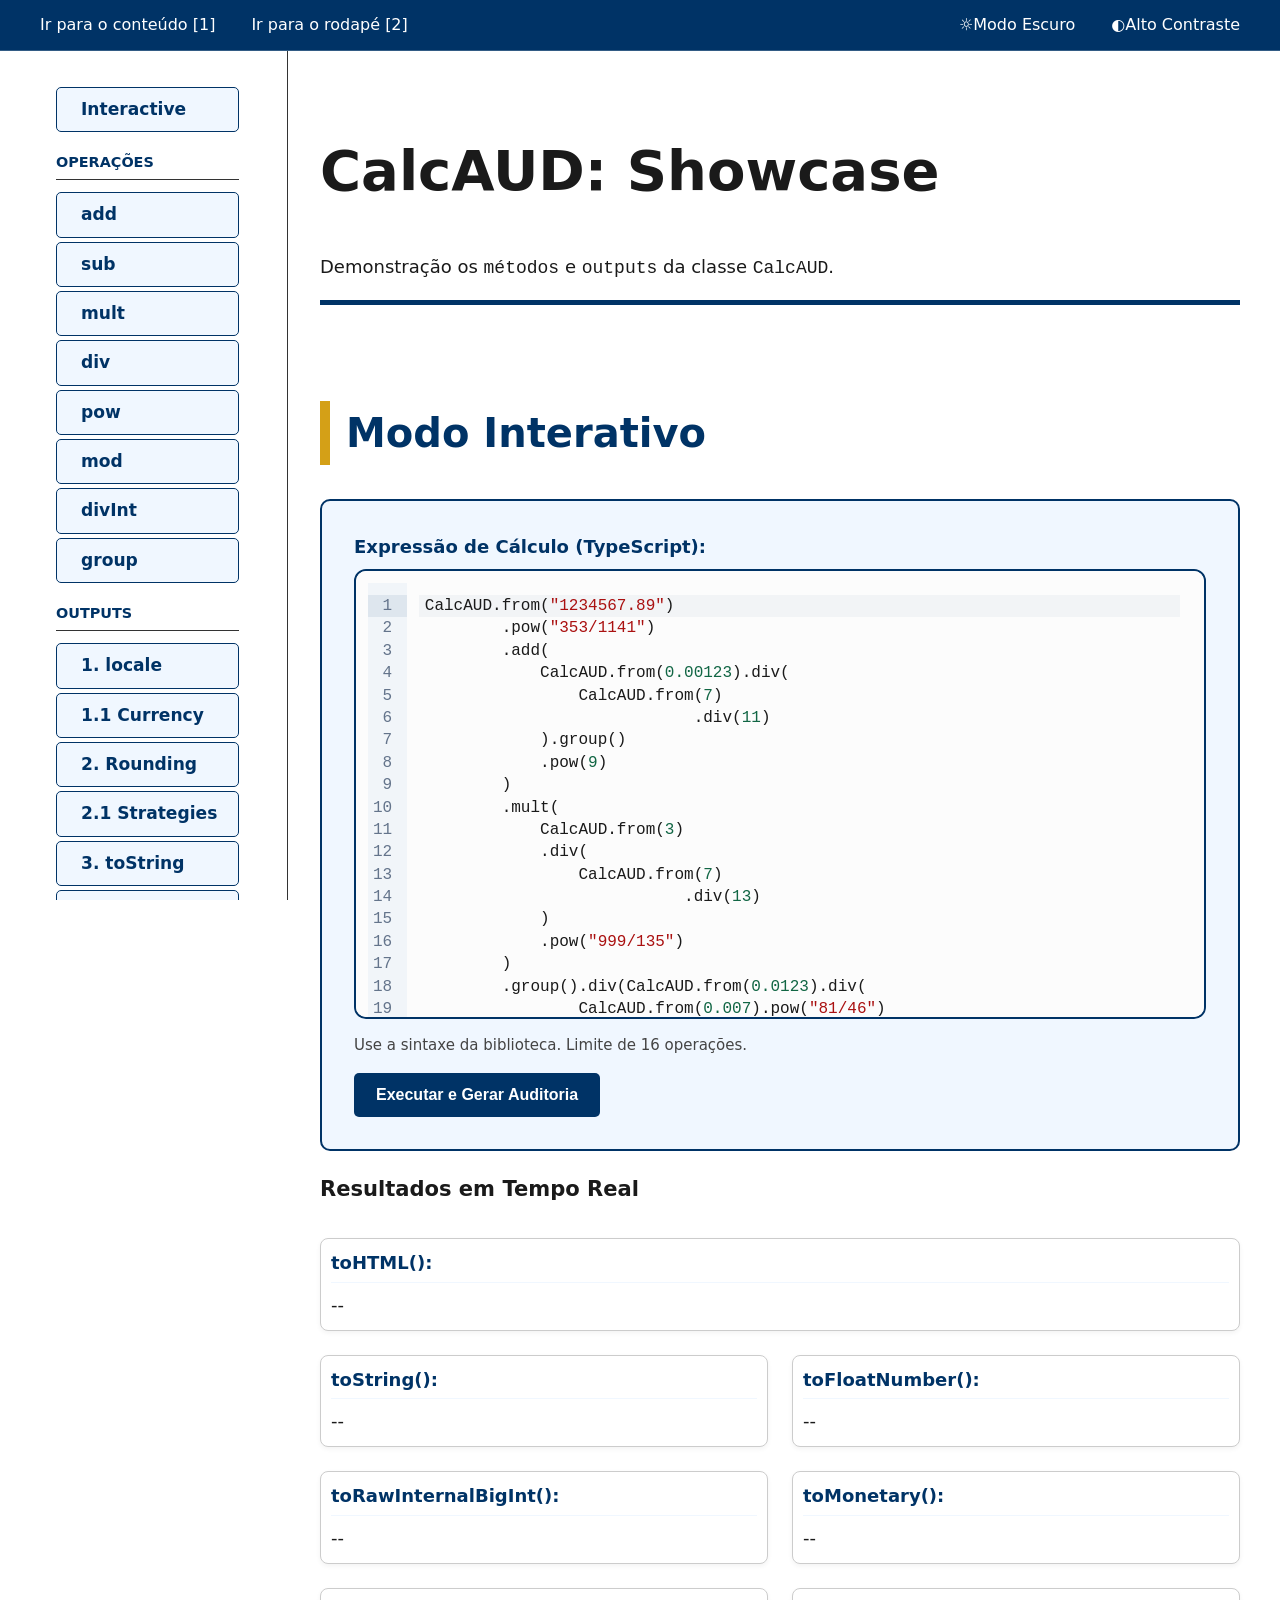
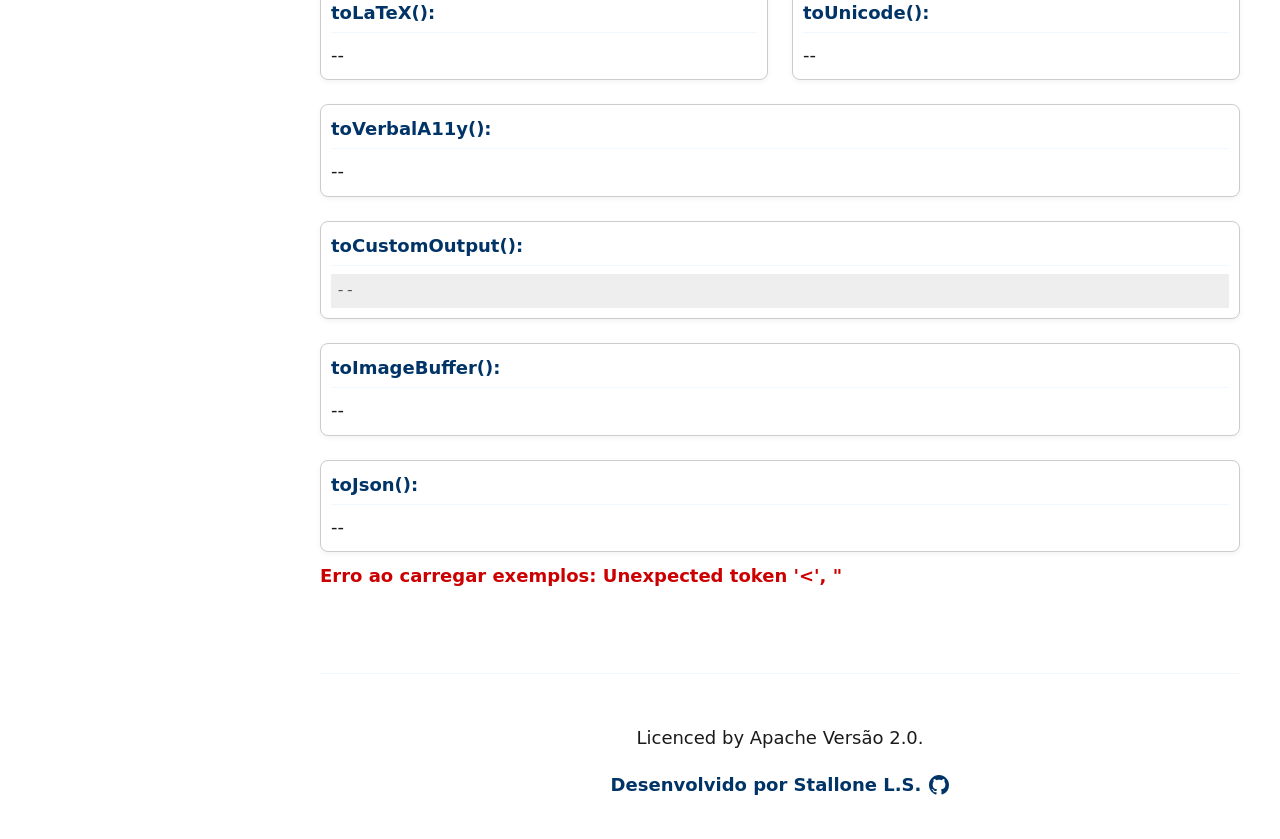
==== demo/index.html @ 7162b847 "DOCS: update demo" ====
<!DOCTYPE html>
<html lang="pt-BR" dir="ltr">

<head>
    <meta charset="UTF-8">
    <meta name="viewport" content="width=device-width, initial-scale=1.0">
    <meta name="apple-mobile-web-app-capable" content="yes">
    <meta name="theme-color" content="#003366">
    <meta name="referrer" content="no-referrer">
    <meta name="color-scheme" content="light dark">
    <meta name="robots" content="noindex, nofollow">
    <meta name="keywords" content="math, finance, audit, latex, bigint, precision, currency, money">
    <meta name="description"
        content="Biblioteca TypeScript de matemática financeira com exportação LaTeX e texto próprio para leitura e acessibilidade.">

    <meta http-equiv="X-UA-Compatible" content="IE=edge">

    <title>CalcAUD - Demonstração Completa de Auditabilidade</title>
    <link rel="icon" id="favicon" href="favicon.ico">
    <meta name="session-token" content="{{SESSION_TOKEN}}">
    <link rel="stylesheet" href="style.css">
    <script>
        // Bloqueia FOUC aplicando o tema antes do body renderizar
        (function () {
            try {
                const theme = localStorage.getItem("theme") || "light";
                document.documentElement.setAttribute("data-theme", theme);
                const contrast = localStorage.getItem("altoContraste");
                if (contrast === "true") {
                    document.documentElement.classList.add("alto-contraste-init");
                }
            } catch (e) { }
        })();
    </script>
</head>

<body>
    <div id="barra-acessibilidade" role="region" aria-label="Barra de Acessibilidade">
        <ul id="atalhos">
            <li><a href="#menu-principal" accesskey="1">Ir para o conteúdo [1]</a></li>
            <li><a href="#footer" accesskey="2">Ir para o rodapé [2]</a></li>
        </ul>
        <ul id="opcoes-acessibilidade">
            <li>
                <a href="#" id="modo-escuro" aria-pressed="false"><span aria-hidden="true">☼</span> Modo Escuro</a>
            </li>
            <li>
                <a href="#" id="alto-contraste" aria-pressed="false"><span aria-hidden="true">◐</span> Alto
                    Contraste</a>
            </li>
        </ul>
    </div>

    <a href="#menu-principal" class="skip-link">Pular para o conteúdo principal</a>

    <div class="page-container">
        <header role="banner">
            <h1>CalcAUD: Showcase</h1>
            <p>Demonstração os <code>métodos</code> e <code>outputs</code> da classe <code>CalcAUD</code>.</p>
        </header>

        <nav id="menu-principal" aria-label="Navegação rápida">
            <ul class="nav-links">
                <li><a href="#sec-interactive">Interactive</a></li>

                <li class="nav-group-title">Operações</li>
                <li><a href="#sec-add">add</a></li>
                <li><a href="#sec-sub">sub</a></li>
                <li><a href="#sec-mult">mult</a></li>
                <li><a href="#sec-div">div</a></li>
                <li><a href="#sec-pow">pow</a></li>
                <li><a href="#sec-mod">mod</a></li>
                <li><a href="#sec-divInt">divInt</a></li>
                <li><a href="#sec-group">group</a></li>

                <li class="nav-group-title">Outputs</li>
                <li><a href="#sec-verbalMonetary">1. locale</a></li>
                <li><a href="#sec-currencyOptions">1.1 Currency</a></li>
                <li><a href="#sec-roundingShowcase">2. Rounding</a></li>
                <li><a href="#sec-strategyShowcase">2.1 Strategies</a></li>
                <li><a href="#sec-toString">3. toString</a></li>
                <li><a href="#sec-toFloatNumber">4. toFloatNumber</a></li>
                <li><a href="#sec-toRawInternalBigInt">5. toRawInternalBigInt</a></li>
                <li><a href="#sec-toMonetary">6. toMonetary</a></li>
                <li><a href="#sec-toLaTeX">7. toLaTeX</a></li>
                <li><a href="#sec-toHTML">8. toHTML</a></li>
                <li><a href="#sec-toUnicode">9. toUnicode</a></li>
                <li><a href="#sec-toVerbalA11y">10. toVerbalA11y</a></li>
                <li><a href="#sec-toCustomOutput">10.1 toCustomOutput</a></li>
                <li><a href="#sec-toImageBuffer">11. toImageBuffer</a></li>
                <li><a href="#sec-toJson">12. toJson</a></li>
            </ul>
        </nav>

        <main id="main-content" role="main">
            <!-- 1. SIMULADOR INTERATIVO -->
            <section id="sec-interactive" aria-labelledby="h-interactive">
                <h2 id="h-interactive">Modo Interativo</h2>
                <div class="interactive-container">
                    <form id="f" class="simulator-form" onsubmit="return false;">
                        <div class="form-group full-width">
                            <label for="editor-iframe">Expressão de Cálculo (TypeScript):</label>

                            <!-- Editor CodeMirror em Sandbox -->
                            <iframe id="editor-iframe" src="editor.html" sandbox="allow-scripts"
                                title="Editor de Código"
                                style="width: 100%; height: 450px; border: 2px solid var(--primary); border-radius: 12px; background: #fcfcfc;"></iframe>

                            <small>Use a sintaxe da biblioteca. Limite de 16 operações.</small>
                        </div>
                        <button type="button" id="btn-executar">Executar e Gerar Auditoria</button>
                    </form>

                    <div id="res-box" class="interactive-results" aria-live="polite">
                        <h3>Resultados em Tempo Real</h3>
                        <div class="output-grid" id="interactive-outputs">
                            <div class="output-item full-width" data-type="toHTML">
                                <strong>toHTML():</strong>
                                <div id="html-output">--</div>
                            </div>
                            <div class="output-item" data-type="toString">
                                <strong>toString():</strong>
                                <span class="val">--</span>
                            </div>
                            <div class="output-item" data-type="toFloatNumber">
                                <strong>toFloatNumber():</strong>
                                <span class="val">--</span>
                            </div>
                            <div class="output-item" data-type="toRawInternalBigInt">
                                <strong>toRawInternalBigInt():</strong>
                                <span class="val">--</span>
                            </div>
                            <div class="output-item" data-type="toMonetary">
                                <strong>toMonetary():</strong>
                                <span class="val">--</span>
                            </div>
                            <div class="output-item" data-type="toLaTeX">
                                <strong>toLaTeX():</strong>
                                <span class="val">--</span>
                            </div>
                            <div class="output-item" data-type="toUnicode">
                                <strong>toUnicode():</strong>
                                <span class="val">--</span>
                            </div>
                            <div class="output-item full-width" data-type="toVerbalA11y">
                                <strong>toVerbalA11y():</strong>
                                <span class="val">--</span>
                            </div>
                            <div class="output-item full-width" data-type="toCustomOutput">
                                <strong>toCustomOutput():</strong>
                                <span class="val" style="font-family: monospace; font-size: 0.85em; background: #eee; padding: 5px; display: block; color: #555;">--</span>
                            </div>
                            <div class="output-item full-width" data-type="toImageBuffer">
                                <strong>toImageBuffer():</strong>
                                <div class="img-preview">--</div>
                            </div>
                            <div class="output-item full-width" data-type="toJson">
                                <strong>toJson():</strong>
                                <div class="val">--</div>
                            </div>
                        </div>
                    </div>
                </div>
            </section>

            <!-- EXEMPLOS ESTÁTICOS POR CATEGORIA -->
            <div id="categories-container">
                <p class="loading">Carregando galeria de exemplos...</p>
            </div>
        </main>

        <footer id="footer" role="contentinfo">
            <p>Licenced by Apache Versão 2.0.</p>
            <span class="credits">
                <a href="https://github.com/st-all-one/currency-nbr-a11y" target="_blank" rel="noopener noreferrer">
                    Desenvolvido por Stallone L.S.
                    <svg height="20" width="20" viewBox="0 0 16 16" fill="currentColor" aria-hidden="true">
                        <path
                            d="M8 0C3.58 0 0 3.58 0 8c0 3.54 2.29 6.53 5.47 7.59.4.07.55-.17.55-.38 0-.19-.01-.82-.01-1.49-2.01.37-2.53-.49-2.69-.94-.09-.23-.48-.94-.82-1.13-.28-.15-.68-.52-.01-.53.63-.01 1.08.58 1.23.82.72 1.21 1.87.87 2.33.66.07-.52.28-.87.51-1.07-1.78-.2-3.64-.89-3.64-3.95 0-.87.31-1.59.82-2.15-.08-.2-.36-1.02.08-2.12 0 0 .67-.21 2.2.82.64-.18 1.32-.27 2-.27.68 0 1.36.09 2 .27 1.53-1.04 2.2-.82 2.2-.82.44 1.1.16 1.92.08 2.12.51.56.82 1.27.82 2.15 0 3.07-1.87 3.75-3.65 3.95.29.25.54.73.54 1.48 0 1.07-.01 1.93-.01 2.2 0 .21.15.46.55.38A8.013 8.013 0 0016 8c0-4.42-3.58-8-8-8z">
                        </path>
                    </svg>
                </a>
            </span>
        </footer>
    </div>

    <!-- High Contrast & Common Scripts -->
    <script src="script.js" type="module"></script>
</body>

</html>
---- demo/style.css ----
* {
    box-sizing: border-box;
}

/* Local Fonts */
@font-face {
    font-family: "JetBrains Mono";
    src: url("/fonts/JetBrainsMono-Regular.ttf") format("truetype");
    font-weight: 400;
    font-style: normal;
}

@font-face {
    font-family: "JetBrains Mono";
    src: url("/fonts/JetBrainsMono-Bold.ttf") format("truetype");
    font-weight: 700;
    font-style: normal;
}

@font-face {
    font-family: "Fira Code";
    src: url("/fonts/FiraCode-Regular.ttf") format("truetype");
    font-weight: 400;
    font-style: normal;
}

:root {
    --bg: #ffffff;
    --text: #1a1a1a;
    --primary: #003366;
    --accent: #d4a017;
    --primary-light: #f0f7ff;
    --border: #333333;
    --code-bg: #1e1e1e;

    /* Scrollbar Variables */
    --scrollbar-thumb-bg: var(--primary);
    --scrollbar-track-bg: var(--bg);
    --scrollbar-thumb-border: var(--bg);
}

/* Custom Scrollbar Styling */
/* Webkit (Chrome, Safari, Edge) */
::-webkit-scrollbar {
    width: 1.25rem;
    /* 20px - Thicker for accessibility */
    height: 1.25rem;
    /* 20px */
}

::-webkit-scrollbar-track {
    background: var(--scrollbar-track-bg);
    border: 0.0625rem solid var(--primary-light);
    /* Subtle border for distinction */
    border-radius: 0.5rem;
    /* 8px */
}

::-webkit-scrollbar-thumb {
    background: var(--scrollbar-thumb-bg);
    border-radius: 0.5rem;
    /* 8px */
    border: 0.1875rem solid var(--scrollbar-thumb-border);
    /* 3px border to make thumb appear thinner and more distinct */
}

::-webkit-scrollbar-thumb:hover {
    background: var(--accent);
    /* Accent on hover for feedback */
}

::-webkit-scrollbar-button {
    display: block;
    /* Ensure buttons are visible */
    height: 1.25rem;
    /* Match scrollbar width */
    width: 1.25rem;
    /* Match scrollbar width */
    background-color: var(--primary);
    /* Solid color for buttons */
    border-radius: 0.25rem;
    /* Slightly rounded corners */
    /* Add an SVG or unicode character for the arrow if desired, using background-image */
    background-repeat: no-repeat;
    background-position: center;
    background-size: 60%;
    /* Adjust size of arrow icon */
}

/* Up arrow for top button */
::-webkit-scrollbar-button:vertical:decrement {
    background-image: url("data:image/svg+xml,%3Csvg xmlns='http://www.w3.org/2000/svg' viewBox='0 0 24 24'%3E%3Cpath fill='%23ffffff' d='M7 14l5-5 5 5z'/%3E%3C/svg%3E");
}

/* Down arrow for bottom button */
::-webkit-scrollbar-button:vertical:increment {
    background-image: url("data:image/svg+xml,%3Csvg xmlns='http://www.w3.org/2000/svg' viewBox='0 0 24 24'%3E%3Cpath fill='%23ffffff' d='M7 10l5 5 5-5z'/%3E%3C/svg%3E");
}

/* Firefox */
html {
    scrollbar-color: var(--scrollbar-thumb-bg) var(--scrollbar-track-bg);
    /* thumb track */
    scrollbar-width: auto;
    /* Thicker scrollbar for Firefox */
}

/* Foco Global Visível (WCAG 2.4.7 AAA) */
*:focus-visible {
    outline: 0.1875rem solid var(--accent);
    /* 3px para 0.1875rem */
    outline-offset: 0.1875rem;
    /* 3px para 0.1875rem */
    box-shadow: 0 0 0 0.3125rem var(--bg);
    /* 5px para 0.3125rem */
}

/* Barra de Acessibilidade (eMAG) */
#barra-acessibilidade {
    position: fixed;
    top: 0;
    left: 50%;
    transform: translateX(-50%);
    z-index: 10000;
    background: var(--primary);
    color: #fff;
    padding: 0.25rem 0.5rem;
    display: flex;
    justify-content: space-between;
    align-items: center;
    font-size: 0.75rem;
    width: 100%;
    max-width: 1400px;
    border-bottom: 0.0625rem solid rgba(255, 255, 255, 0.2);
}

#barra-acessibilidade ul {
    list-style: none;
    padding: 0;
    margin: 0;
    display: grid;
    grid-template-columns: repeat(2, 1fr);
    gap: 0.25rem;
}

#barra-acessibilidade a {
    color: #fff;
    text-decoration: none;
    padding: 0.25rem 0.5rem;
    border-radius: 0.25rem;
    transition: background 0.2s;
    display: flex;
    align-items: center;
    justify-content: center;
}

#barra-acessibilidade a:hover,
#barra-acessibilidade a:focus {
    background: rgba(255, 255, 255, 0.15);
    text-decoration: underline;
    outline: 2px solid var(--accent);
}

#barra-acessibilidade #opcoes-acessibilidade {
    display: flex;
    justify-content: center;
}

.page-container {
    max-width: 1400px;
    margin: 0 auto;
}

body {
    font-family: "Inter", system-ui, -apple-system, "Segoe UI", Roboto, sans-serif;
    line-height: 1.6;
    color: var(--text);
    background-color: var(--bg);
    padding: 4.5rem 0 2rem 0;
    /* Ajustado para 4.5rem */
    font-size: clamp(1rem, 0.95em + 0.5vw, 1.125rem);
}

@media (min-width: 700px) {
    #barra-acessibilidade {
        padding: 0.5rem clamp(1rem, 5vw, 2rem);
        font-size: 0.85rem;
    }

    #barra-acessibilidade ul {
        display: flex;
        flex-direction: row;
        gap: 1.25rem;
    }

    body {
        padding: 3rem 0 2rem 0;
    }

    /* Grid de 2 Colunas para Tablet */
    .grid,
    .output-grid {
        grid-template-columns: repeat(2, minmax(0, 1fr));
    }

    .output-item.full-width {
        grid-column: span 2;
    }
}

/* NOTEBOOK/DESKTOP Layout (>= 1100px) */
@media (min-width: 1100px) {

    /* Grid de 3 Colunas para Notebook+ */
    .grid,
    .output-grid {
        grid-template-columns: repeat(3, minmax(0, 1fr));
    }

    .output-item.full-width {
        grid-column: span 3;
    }
}

.skip-link {
    position: absolute;
    top: -100px;
    background: var(--accent);
    color: var(--primary);
    padding: 1rem;
    z-index: 9999;
    font-weight: bold;
}

.skip-link:focus {
    top: 0;
}

header {
    border-bottom: 0.3125rem solid var(--primary);
    /* 5px para 0.3125rem */
    margin: clamp(1rem, 5vw, 2rem);
    /* De 2rem para clamp() */
}

header h1 {
    font-size: clamp(2rem, 5vw, 3.5rem);
    /* Ex: de 32px a 56px */
}

/* Headers de Seção */
h2 {
    border-left: 0.625rem solid var(--accent);
    /* 10px para 0.625rem */
    padding-left: 1rem;
    margin-top: 4rem;
    color: var(--primary);
    font-size: clamp(1.5rem, 4vw, 2.5rem);
    /* Ex: de 24px a 40px */
}

.nav-links {
    list-style: none;
    padding: 0 clamp(1rem, 5vw, 2rem);
    /* Ajustar padding lateral */
    display: flex;
    flex-wrap: wrap;
    gap: 0.625rem;
    /* 10px para 0.625rem */
    margin-bottom: 3rem;
}

/* Botões de Navegação - Touch Targets 44px+ */
.nav-links a {
    text-decoration: none;
    background: var(--primary-light);
    color: var(--primary);
    padding: 0.75rem 1.25rem;
    /* 12px 20px para rem */
    border-radius: 0.3125rem;
    /* 5px para rem */
    font-weight: bold;
    border: 0.0625rem solid var(--primary);
    /* 1px para 0.0625rem */
    display: inline-block;
    min-height: 44px;
}

.nav-links a:hover,
.nav-links a:focus {
    background: var(--primary);
    color: white;
}

/* Simulator Form */
.simulator-form {
    display: flex;
    gap: clamp(0.5rem, 2vw, 1rem);
    /* clamp para o gap */
    flex-wrap: wrap;
    background: var(--primary-light);
    /* Ajustado para cinza azulado suave */
    padding: clamp(1rem, 5vw, 2rem);
    /* clamp para o padding */
    border-radius: 0.625rem;
    /* 10px para rem */
    border: 0.125rem solid var(--primary);
    /* 2px para rem */
}

.form-group {
    flex: 1;
    min-width: 200px;
}

.form-group.full-width {
    flex: 0 0 100%;
}

label {
    display: block;
    margin-bottom: 0.5rem;
    font-weight: bold;
    color: var(--primary);
}

textarea {
    width: 100%;
    padding: 1rem;
    font-family: monospace;
    font-size: 1.1rem;
    border: 0.125rem solid var(--border);
    /* 2px para rem */
    border-radius: 0.3125rem;
    /* 5px para rem */
    resize: vertical;
    background: #fff;
    color: var(--text);
}

small {
    display: block;
    margin-top: 0.3125rem;
    /* 5px para rem */
    color: #444;
}

.error {
    color: #cc0000;
    font-weight: bold;
    margin-top: 0.625rem;
    /* 10px para rem */
}

button {
    background: var(--primary);
    color: white;
    border: 0.125rem solid transparent;
    /* Adicionar borda para consistência */
    padding: 0.625rem 1.25rem;
    /* 1rem 2rem para rem */
    font-weight: bold;
    cursor: pointer;
    border-radius: 0.3125rem;
    /* 5px para rem */
    font-size: 1rem;
    min-height: 44px;
    transition: transform 0.1s;
}

button:hover,
button:focus {
    background: #ffffff;
    color: var(--primary);
    border: 0.125rem solid var(--primary);
    /* 2px para rem */
    filter: brightness(1);
    transform: translateY(-1px);
}

button:active {
    transform: translateY(0);
}

/* Ajustes de Quebra de Conteúdo (Mobile Fix) */
.val,
.val-math,
.card-result-text,
.img-preview {
    word-wrap: break-word;
    overflow-wrap: break-word;
    word-break: break-word;
    max-width: 100%;
}

.json-view,
.binary-view,
.binary-view-small {
    white-space: pre-wrap;
    word-break: break-all;
    /* Quebra hashes longos e JSON */
    max-width: 100%;
}

.image-result {
    max-width: 100%;
    height: auto;
    object-fit: contain;
}

/* Interactive Results Grid */
.interactive-container {
    margin: 0 clamp(1rem, 5vw, 2rem);
}

#h-interactive {
    margin-left: 2rem;
}

.output-grid {
    display: grid;
    /* grid-template-columns já tratado em mobile-first */
    gap: 0.9375rem;
    /* 1.5rem é bom, mas se for px, converter */
    margin-top: 2rem;
}

.output-item {
    background: white;
    border: 0.0625rem solid #ccc;
    /* 1px para rem */
    padding: 0.625rem;
    /* 1rem para rem */
    border-radius: 0.5rem;
    /* 8px para rem */
    box-shadow: 0 0.125rem 0.3125rem rgba(0, 0, 0, 0.05);
    /* 2px 5px para rem */
    overflow-x: auto;
    /* Permite rolagem interna se o conteúdo for largo */
}

.result-label {
    font-weight: 600;
    letter-spacing: 0.025rem;
}

.output-item strong {
    display: block;
    color: var(--primary);
    margin-bottom: 0.5rem;
    /* 8px para rem */
    border-bottom: 0.0625rem solid var(--primary-light);
    /* 1px para rem */
    padding-bottom: 0.25rem;
    /* 4px para rem */
}

/* Cards */
#categories-container {
    padding: 0 clamp(1rem, 5vw, 2rem);
}

.card-result-text {
    color: var(--text);
}

/* Estilos base (mobile-first) */
.grid,
.output-grid {
    display: grid;
    /* Essencial para o grid funcionar */
    grid-template-columns: 1fr;
    /* Padrão para mobile */
    gap: 1.5rem;
    /* Manter gap como rem */
}

.output-item.full-width {
    grid-column: span 1;
    /* Padrão para mobile */
}

#barra-acessibilidade {
    flex-direction: column;
    /* Padrão para mobile */
    padding: 1rem;
    gap: 0.625rem;
    /* 10px para 0.625rem */
    text-align: center;
}

#barra-acessibilidade ul {
    flex-direction: column;
    /* Padrão para mobile */
    gap: 0.3125rem;
    /* 5px para 0.3125rem */
}

/* Media query para telas maiores (Tablet - 2 colunas) */
@media (min-width: 700px) {
    #barra-acessibilidade {
        padding: 0.5rem clamp(1rem, 5vw, 2rem);
        font-size: 0.85rem;
    }

    #barra-acessibilidade ul {
        display: flex;
        flex-direction: row;
        gap: 1.25rem;
    }

    body {
        padding: 3rem 0 2rem 0;
    }

    /* Grid de 2 Colunas */
    .grid,
    .output-grid {
        grid-template-columns: repeat(2, minmax(0, 1fr));
    }

    .output-item.full-width {
        grid-column: 1 / -1;
        /* Ocupa todas as colunas disponíveis */
    }
}

/* Media query para telas ainda maiores (Notebook/Desktop - 3 colunas) */
@media (min-width: 1100px) {
    #barra-acessibilidade {
        flex-direction: row;
        justify-content: space-between;
        font-size: 1rem;
    }

    #barra-acessibilidade ul {
        flex-wrap: nowrap;
        /* Prevent wrapping in desktop mode */
    }

    #barra-acessibilidade #atalhos {
        justify-content: flex-start;
    }

    #barra-acessibilidade #opcoes-acessibilidade {
        margin-left: auto;
        /* Empurra o alto contraste para a direita */
    }

    body {
        padding: 0;
        /* Reset body padding for grid layout */
    }

    .page-container {
        display: grid;
        grid-template-columns: 280px 1fr;
        grid-template-rows: auto 1fr auto;
        grid-template-areas:
            "sidebar header"
            "sidebar main"
            "sidebar footer";
    }

    header {
        grid-area: header;
        padding-top: 3rem;
        /* Adjusted for accessibility bar height */
    }

    main {
        grid-area: main;
    }

    footer {
        grid-area: footer;
    }

    footer .credits {
        margin-top: 1rem;
        display: block;
    }

    footer .credits a {
        color: var(--primary);
        text-decoration: none;
        display: inline-flex;
        align-items: center;
        gap: 0.5rem;
        justify-content: center;
        font-weight: 600;
    }

    footer .credits a:hover {
        text-decoration: underline;
        color: var(--accent);
    }

    #menu-principal {
        grid-area: sidebar;
        position: sticky;
        top: 45px;
        /* Offset for the accessibility bar (approx. 40-45px) */
        height: calc(100vh - 45px);
        overflow-y: auto;
        border-right: 1px solid var(--border);
        padding: 1.5rem 1rem;
        margin-bottom: 0;
    }

    .nav-links {
        flex-direction: column;
        align-items: stretch;
        gap: 0.25rem;
        flex-wrap: nowrap;
    }

    .nav-links a {
        display: block;
        padding: 0.5rem 1rem;
        min-height: auto;
        /* Reset min-height */
        white-space: nowrap;
        /* Ensure single line */
        overflow: hidden;
        text-overflow: ellipsis;
    }

    .nav-group-title {
        border-bottom: 1px solid var(--border);
        padding-bottom: 0.5rem;
        margin-top: 1.5rem;
        margin-bottom: 0.5rem;
        width: 100%;
    }

    /* Add indentation for hierarchy */
    .nav-links li:not(.nav-group-title) a {
        padding-left: 1.5rem;
        font-size: 0.95em;
    }

    /* Adjust scroll-margin-top for anchor links to prevent content being hidden under fixed bar */
    h2[id^="h-"],
    section[id^="sec-"] {
        scroll-margin-top: 50px;
        /* Slightly more than accessibility bar height */
    }

    /* Original 3-column grid for content becomes a 2-column grid */
    .grid,
    .output-grid {
        grid-template-columns: repeat(2, minmax(0, 1fr));
    }

    .output-item.full-width {
        grid-column: 1 / -1;
    }
}

.card {
    background: white;
    border: 0.125rem solid var(--primary-light);
    /* 2px para rem */
    padding: 0.9375rem;
    /* 1.5rem para rem */
    border-radius: 0.625rem;
    /* 10px para rem */
    box-shadow: 0 0.25rem 0.75rem rgba(0, 0, 0, 0.05);
    /* 4px 12px para rem */
    min-width: 0;
    overflow-x: auto;
    /* Permite rolagem interna se o conteúdo for largo */
}

.card-code {
    background: var(--code-bg);
    color: #eee;
    padding: 0.625rem;
    /* 10px para rem */
    border-radius: 0.3125rem;
    /* 5px para rem */
    font-family: monospace;
    font-size: 0.85rem;
    margin: 0.625rem 0;
    /* 10px para rem */
    word-break: break-all;
}

.result-area {
    background: var(--primary-light);
    padding: 0.625rem;
    /* 1rem para rem */
    border-radius: 0.3125rem;
    /* 5px para rem */
    margin-top: 0.625rem;
    /* 10px para rem */
}

/* Views */
.binary-view,
.binary-view-small,
.json-view {
    font-family: monospace;
    font-size: 0.75rem;
    color: #333;
    background: #f8f9fa;
    padding: 0.625rem;
    /* 10px para rem */
    overflow: auto;
    max-height: 12.5rem;
    /* 200px para rem */
    margin-bottom: 0.625rem;
    /* 10px para rem */
    word-break: break-all;
    white-space: pre-wrap;
    border: 0.0625rem solid #ddd;
    /* 1px para rem */
    border-radius: 0.3125rem;
    /* 5px para rem */
}

.json-view {
    font-size: 0.85rem;
    background: #fff;
    color: var(--primary);
    max-height: 18.75rem;
    /* 300px para rem */
    border-left: 0.25rem solid var(--accent);
    /* 4px para rem */
}

.image-output-wrapper {
    display: flex;
    flex-direction: column;
    width: 100%;
    min-width: 0;
}

.image-result {
    max-width: 100%;
    height: auto;
    min-height: 3.75rem;
    /* 60px para rem */
    border: 0.0625rem solid #ddd;
    /* 1px para rem */
    display: block;
    margin: 0.9375rem auto;
    /* 15px para rem */
    background: #fff;
    box-shadow: 0 0.25rem 0.9375rem rgba(0, 0, 0, 0.1);
    /* 4px 15px para rem */
    border-radius: 0.5rem;
    /* 8px para rem */
}

.card-math-render {
    background: white;
    padding: 0.625rem;
    /* 10px para rem */
    border-radius: 0.3125rem;
    /* 5px para rem */
    border: 0.0625rem solid #eee;
    /* 1px para rem */
}

footer {
    margin: clamp(2rem, 5vw, 4rem) clamp(1rem, 5vw, 2rem) clamp(1rem, 5vw, 2rem) clamp(1rem, 5vw, 2rem);
    /* clamp para margens */
    padding-top: clamp(1rem, 3vw, 2rem);
    /* clamp para padding-top */
    border-top: 1px solid var(--primary-light);
    text-align: center;
}

/* Modo Escuro (Dark Mode) */
html[data-theme="dark"] {
    color-scheme: dark;
    --bg: #121212;
    --text: #ffffff;
    --primary: #8ab4f8;
    --accent: #fdd835;
    --primary-light: #1e2a38;
    --border: #555555;
    --code-bg: #1c1c1c;

    /* Force text color for sandboxed editor iframe content */
    --editor-text: #ffffff;

    /* Scrollbar Variables for Dark Mode */
    --scrollbar-thumb-bg: var(--primary);
    --scrollbar-track-bg: var(--bg);
    --scrollbar-thumb-border: var(--bg);
}

html[data-theme="dark"] #barra-acessibilidade {
    background: #1a202c;
    color: #ffffff;
    border-bottom: 0.0625rem solid var(--primary);
}

html[data-theme="dark"] #barra-acessibilidade a,
html[data-theme="dark"] #barra-acessibilidade a:hover,
html[data-theme="dark"] #barra-acessibilidade a:focus {
    color: #ffffff;
}

html[data-theme="dark"] body {
    background-color: var(--bg);
    color: var(--text);
}

html[data-theme="dark"] .card,
html[data-theme="dark"] .output-item {
    background: #1a202c;
    border-color: #4a5568;
    box-shadow: 0 0.25rem 0.75rem rgba(0, 0, 0, 0.2);
}

html[data-theme="dark"] .nav-links a {
    background: var(--primary-light);
    color: var(--text);
    border-color: var(--primary);
}

html[data-theme="dark"] .nav-links a:hover,
html[data-theme="dark"] .nav-links a:focus {
    background: var(--primary);
    color: #000;
}

html[data-theme="dark"] textarea {
    background: #2d3748;
    color: var(--text);
    border-color: #4a5568;
}

html[data-theme="dark"] small {
    color: #a0aec0;
}

html[data-theme="dark"] button {
    background: var(--primary);
    color: #000;
}

html[data-theme="dark"] button:hover,
html[data-theme="dark"] button:focus {
    background: #ffffff;
    color: #000;
    border-color: var(--primary);
}

html[data-theme="dark"] ::-webkit-scrollbar-button {
    background-color: var(--primary-light);
    /* Darker primary for buttons in dark mode */
}

html[data-theme="dark"] ::-webkit-scrollbar-button:vertical:decrement {
    background-image: url("data:image/svg+xml,%3Csvg xmlns='http://www.w3.org/2000/svg' viewBox='0 0 24 24'%3E%3Cpath fill='%23e0e0e0' d='M7 14l5-5 5 5z'/%3E%3C/svg%3E");
    /* Lighter arrows */
}

html[data-theme="dark"] ::-webkit-scrollbar-button:vertical:increment {
    background-image: url("data:image/svg+xml,%3Csvg xmlns='http://www.w3.org/2000/svg' viewBox='0 0 24 24'%3E%3Cpath fill='%23e0e0e0' d='M7 10l5 5 5-5z'/%3E%3C/svg%3E");
    /* Lighter arrows */
}

html[data-theme="dark"] .simulator-form {
    background: #1a202c;
    border-color: var(--primary);
}

html[data-theme="dark"] .json-view {
    background: #1c1c1c;
    color: var(--text);
}

html[data-theme="dark"] .card-math-render {
    background: #2d3748;
    border-color: #4a5568;
}

html[data-theme="dark"] #barra-acessibilidade a,
html[data-theme="dark"] #barra-acessibilidade a:hover,
html[data-theme="dark"] #barra-acessibilidade a:focus {
    color: #ffffff;
}

/* Modo Alto Contraste (eMAG) */
body.alto-contraste {
    --bg: #000000;
    --text: #ffffff;
    --primary: #ffff00;
    /* Amarelo */
    --accent: #ffffff;
    --primary-light: #1a1a1a;
    --border: #ffffff;
    --code-bg: #000000;

    /* Scrollbar Variables for High Contrast Mode */
    --scrollbar-thumb-bg: var(--primary) !important;
    /* Yellow */
    --scrollbar-track-bg: var(--bg) !important;
    /* Black */
    --scrollbar-thumb-border: var(--bg) !important;
    /* Black */

    /* Firefox Scrollbar for High Contrast */
    scrollbar-color: var(--primary) var(--bg) !important;
    /* yellow black */
}

body.alto-contraste ::-webkit-scrollbar-button {
    background-color: var(--bg) !important;
    /* Black buttons */
}

body.alto-contraste ::-webkit-scrollbar-button:vertical:decrement {
    background-image: url("data:image/svg+xml,%3Csvg xmlns='http://www.w3.org/2000/svg' viewBox='0 0 24 24'%3E%3Cpath fill='%23ffff00' d='M7 14l5-5 5 5z'/%3E%3C/svg%3E") !important;
    /* Yellow arrows */
}

body.alto-contraste ::-webkit-scrollbar-button:vertical:increment {
    background-image: url("data:image/svg+xml,%3Csvg xmlns='http://www.w3.org/2000/svg' viewBox='0 0 24 24'%3E%3Cpath fill='%23ffff00' d='M7 10l5 5 5-5z'/%3E%3C/svg%3E") !important;
    /* Yellow arrows */
}

body.alto-contraste #barra-acessibilidade {
    background: #000 !important;
    color: #ffff00 !important;
    border: 1px solid #ffff00 !important;
}

body.alto-contraste #barra-acessibilidade a {
    color: #ffff00 !important;
}

body.alto-contraste #barra-acessibilidade a:hover,
body.alto-contraste #barra-acessibilidade a:focus {
    background: #ffff00 !important;
    color: #000 !important;
    text-decoration: none;
    outline: none;
}

body.alto-contraste a {
    color: #ffff00;
    text-decoration: underline;
}

body.alto-contraste .card,
body.alto-contraste .output-item,
body.alto-contraste button {
    background: #ffff00 !important;
    color: #000000 !important;
    border: 2px solid #ffffff !important;
}

body.alto-contraste button:hover,
body.alto-contraste button:focus {
    background: #000000 !important;
    color: #ffff00 !important;
    border: 2px solid #ffff00 !important;
}

body.alto-contraste .nav-links a {
    background: #000;
    color: #ffff00;
    border: 1px solid #fff;
}

body.alto-contraste .nav-links a:hover,
body.alto-contraste .nav-links a:focus {
    background: #ffff00;
    color: #000;
}

body.alto-contraste #res-box h3 {
    background: #ffff00 !important;
    color: #000000 !important;
    padding: 5px;
    display: inline-block;
}

.group-main-header {
    margin-top: 5rem;
    padding-bottom: 0.625rem;
    /* 10px para 0.625rem */
    border-bottom: 0.1875rem solid var(--border);
    /* 3px para 0.1875rem */
    display: flex;
    align-items: center;
    gap: 0.9375rem;
    /* 15px para 0.9375rem */
    font-size: clamp(1.8rem, 4vw, 2.8rem);
    /* Ajustar com clamp() */
    color: var(--text);
    text-transform: none;
    letter-spacing: normal;
    box-shadow: none;
    background: none;
}

.group-main-header::before {
    content: "";
    display: block;
    width: 1.25rem;
    /* 20px para 1.25rem */
    height: 2.5rem;
    /* 40px para 2.5rem */
    background: var(--primary);
}

.nav-group-title {
    width: 100%;
    font-weight: bold;
    color: var(--primary);
    margin-top: 0.9375rem;
    /* 15px para 0.9375rem */
    font-size: 0.9rem;
    text-transform: uppercase;
    border-bottom: 0.0625rem solid var(--border);
    /* 1px para 0.0625rem */
    padding-bottom: 0.3125rem;
    /* 5px para 0.3125rem */
}

/* Correções específicas para visibilidade em Alto Contraste */
body.alto-contraste .card-math-render,
body.alto-contraste .card-math-render *,
body.alto-contraste .card-math-render .katex,
body.alto-contraste .card-math-render .base {
    background: #000000 !important;
    color: #ffff00 !important;
}

body.alto-contraste .json-view,
body.alto-contraste .binary-view,
body.alto-contraste .binary-view-small,
body.alto-contraste .result-area,
body.alto-contraste textarea {
    background: #000 !important;
    color: #fff !important;
    border: 1px solid #ffff00 !important;
}

/* Modo Alto Contraste (eMAG) */
body.alto-contraste {
    --bg: #000000;
    --text: #ffffff;
    --primary: #ffff00;
    --accent: #ffffff;
    --primary-light: #1a1a1a;
    --border: #ffffff;
    --code-bg: #000000;
}

/* ... (outras regras de alto contraste) ... */

/* Ajuste específico para o texto "Contexto:" em modo de alto contraste */
body.alto-contraste .card p strong:has(+ em),
body.alto-contraste .card p strong:contains("Contexto:") {
    color: #000000 !important;
}

/* Caso geral para strong em cards que precisam ser escuros */
body.alto-contraste .card strong {
    color: #000000 !important;
}

body.alto-contraste #res-box strong,
body.alto-contraste #res-box .val {
    color: #000000 !important;
}

/* Correções para visibilidade */
body.alto-contraste label,
body.alto-contraste small,
body.alto-contraste strong {
    color: #ffffff !important;
    /* Padrão para strong fora da área especial */
}

/* Área especial de resultados interativos */
body.alto-contraste #res-box strong,
body.alto-contraste #res-box label,
body.alto-contraste #res-box .val {
    color: #000000 !important;
}

body.alto-contraste .group-main-header {
    border-bottom-color: #ffff00;
}

body.alto-contraste .group-main-header::before {
    background: #ffff00;
}
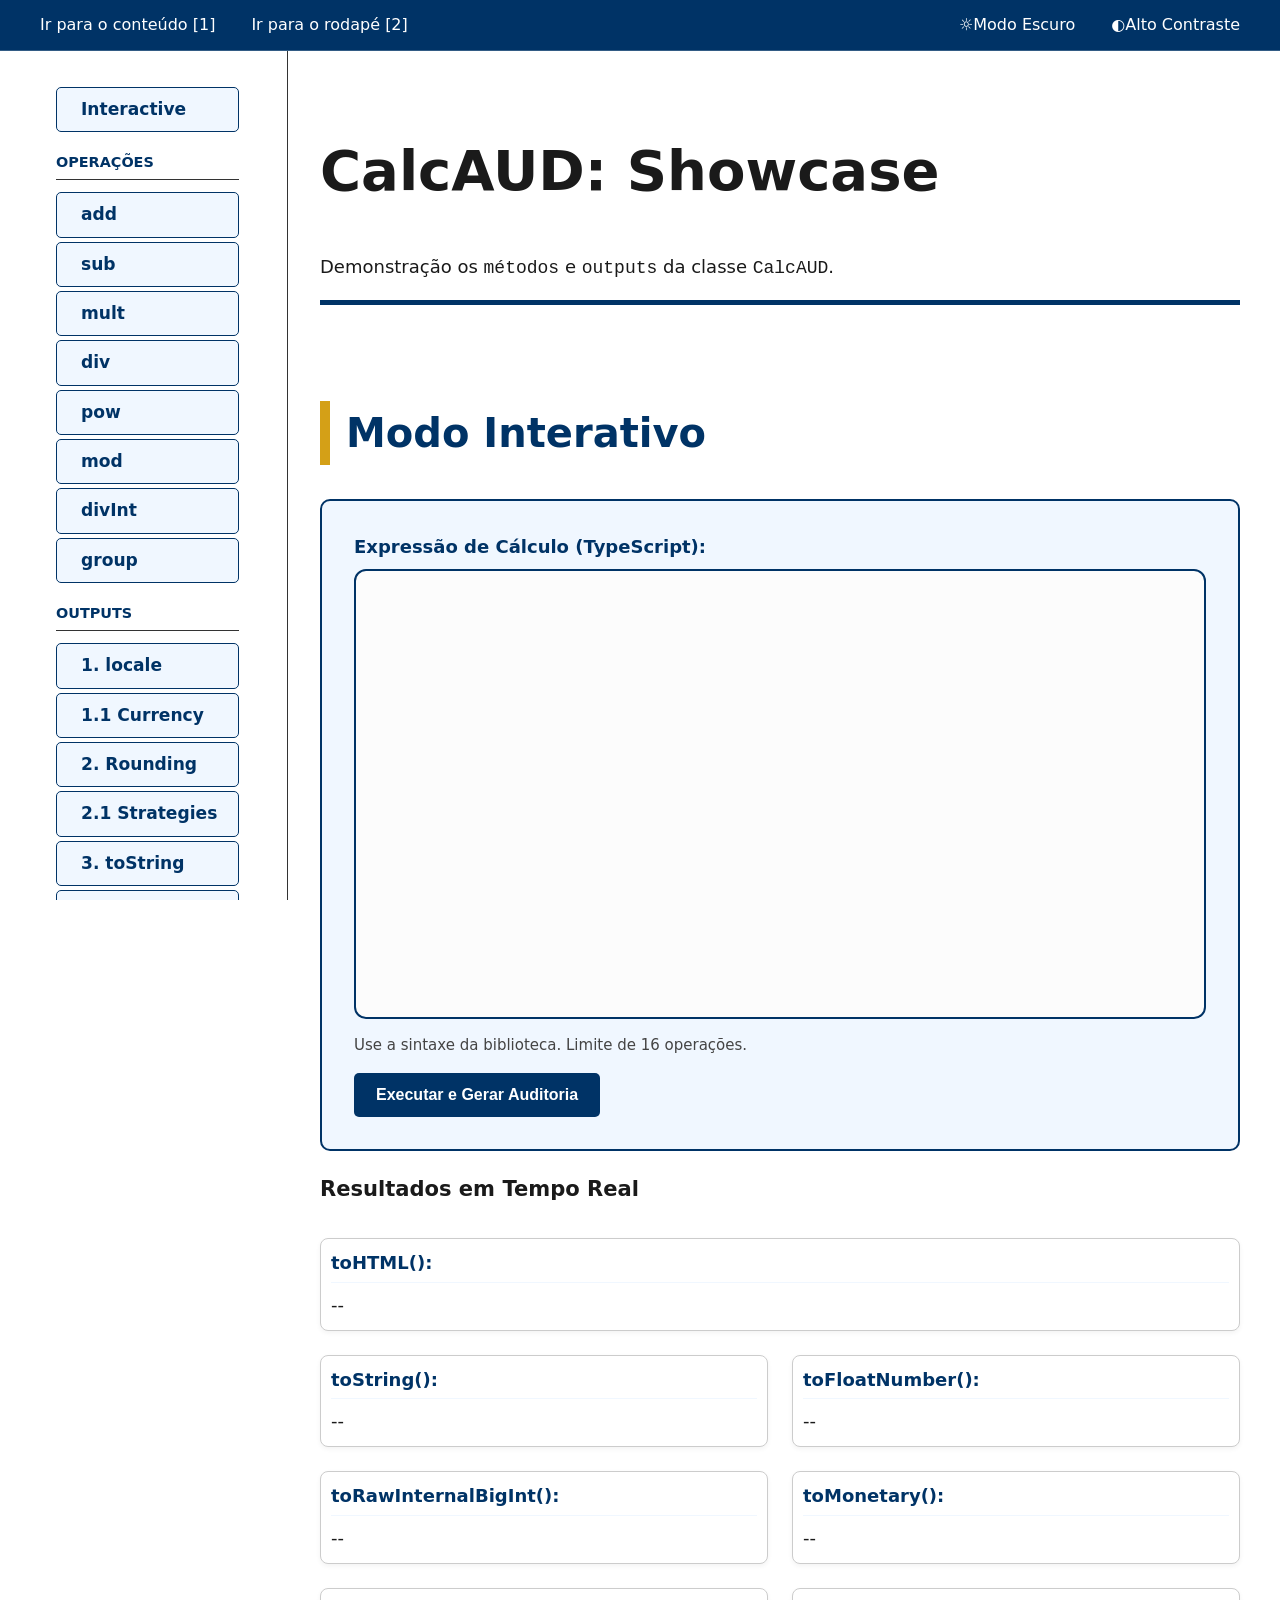
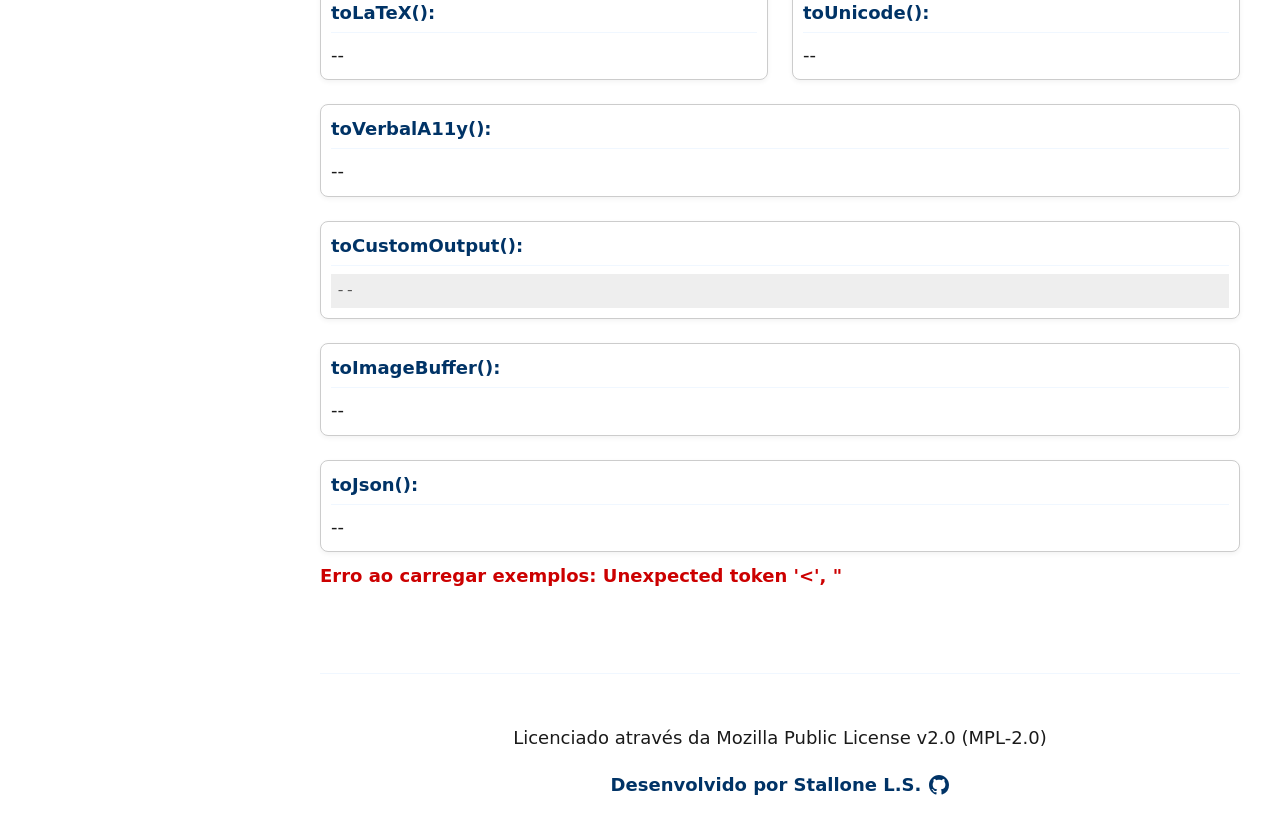
==== commit b0fb44c5: "FIX: Demo error" ====
--- a/demo/index.html
+++ b/demo/index.html
@@ -1,191 +1,218 @@
 <!DOCTYPE html>
 <html lang="pt-BR" dir="ltr">
-
-<head>
-    <meta charset="UTF-8">
-    <meta name="viewport" content="width=device-width, initial-scale=1.0">
-    <meta name="apple-mobile-web-app-capable" content="yes">
-    <meta name="theme-color" content="#003366">
-    <meta name="referrer" content="no-referrer">
-    <meta name="color-scheme" content="light dark">
-    <meta name="robots" content="noindex, nofollow">
-    <meta name="keywords" content="math, finance, audit, latex, bigint, precision, currency, money">
-    <meta name="description"
-        content="Biblioteca TypeScript de matemática financeira com exportação LaTeX e texto próprio para leitura e acessibilidade.">
-
-    <meta http-equiv="X-UA-Compatible" content="IE=edge">
-
-    <title>CalcAUD - Demonstração Completa de Auditabilidade</title>
-    <link rel="icon" id="favicon" href="favicon.ico">
-    <meta name="session-token" content="{{SESSION_TOKEN}}">
-    <link rel="stylesheet" href="style.css">
-    <script>
-        // Bloqueia FOUC aplicando o tema antes do body renderizar
-        (function () {
-            try {
-                const theme = localStorage.getItem("theme") || "light";
-                document.documentElement.setAttribute("data-theme", theme);
-                const contrast = localStorage.getItem("altoContraste");
-                if (contrast === "true") {
-                    document.documentElement.classList.add("alto-contraste-init");
-                }
-            } catch (e) { }
-        })();
-    </script>
-</head>
-
-<body>
-    <div id="barra-acessibilidade" role="region" aria-label="Barra de Acessibilidade">
-        <ul id="atalhos">
-            <li><a href="#menu-principal" accesskey="1">Ir para o conteúdo [1]</a></li>
-            <li><a href="#footer" accesskey="2">Ir para o rodapé [2]</a></li>
-        </ul>
-        <ul id="opcoes-acessibilidade">
-            <li>
-                <a href="#" id="modo-escuro" aria-pressed="false"><span aria-hidden="true">☼</span> Modo Escuro</a>
-            </li>
-            <li>
-                <a href="#" id="alto-contraste" aria-pressed="false"><span aria-hidden="true">◐</span> Alto
-                    Contraste</a>
-            </li>
-        </ul>
-    </div>
-
-    <a href="#menu-principal" class="skip-link">Pular para o conteúdo principal</a>
-
-    <div class="page-container">
-        <header role="banner">
-            <h1>CalcAUD: Showcase</h1>
-            <p>Demonstração os <code>métodos</code> e <code>outputs</code> da classe <code>CalcAUD</code>.</p>
-        </header>
-
-        <nav id="menu-principal" aria-label="Navegação rápida">
-            <ul class="nav-links">
-                <li><a href="#sec-interactive">Interactive</a></li>
-
-                <li class="nav-group-title">Operações</li>
-                <li><a href="#sec-add">add</a></li>
-                <li><a href="#sec-sub">sub</a></li>
-                <li><a href="#sec-mult">mult</a></li>
-                <li><a href="#sec-div">div</a></li>
-                <li><a href="#sec-pow">pow</a></li>
-                <li><a href="#sec-mod">mod</a></li>
-                <li><a href="#sec-divInt">divInt</a></li>
-                <li><a href="#sec-group">group</a></li>
-
-                <li class="nav-group-title">Outputs</li>
-                <li><a href="#sec-verbalMonetary">1. locale</a></li>
-                <li><a href="#sec-currencyOptions">1.1 Currency</a></li>
-                <li><a href="#sec-roundingShowcase">2. Rounding</a></li>
-                <li><a href="#sec-strategyShowcase">2.1 Strategies</a></li>
-                <li><a href="#sec-toString">3. toString</a></li>
-                <li><a href="#sec-toFloatNumber">4. toFloatNumber</a></li>
-                <li><a href="#sec-toRawInternalBigInt">5. toRawInternalBigInt</a></li>
-                <li><a href="#sec-toMonetary">6. toMonetary</a></li>
-                <li><a href="#sec-toLaTeX">7. toLaTeX</a></li>
-                <li><a href="#sec-toHTML">8. toHTML</a></li>
-                <li><a href="#sec-toUnicode">9. toUnicode</a></li>
-                <li><a href="#sec-toVerbalA11y">10. toVerbalA11y</a></li>
-                <li><a href="#sec-toCustomOutput">10.1 toCustomOutput</a></li>
-                <li><a href="#sec-toImageBuffer">11. toImageBuffer</a></li>
-                <li><a href="#sec-toJson">12. toJson</a></li>
+    <head>
+        <!--
+    Create by Stallone L. S. (@st-all-one) - 2026 - License: MPL-2.0
+        * Copyright (c) 2026, Stallone L. S. (@st-all-one)
+        * This Source Code Form is subject to the terms of the Mozilla Public
+        * License, v. 2.0. If a copy of the MPL was not distributed with this
+        * file, You can obtain one at https://mozilla.org/MPL/2.0/.
+    -->
+        <meta charset="UTF-8">
+        <meta name="viewport" content="width=device-width, initial-scale=1.0">
+        <meta name="apple-mobile-web-app-capable" content="yes">
+        <meta name="theme-color" content="#003366">
+        <meta name="referrer" content="no-referrer">
+        <meta name="color-scheme" content="light dark">
+        <meta name="robots" content="noindex, nofollow">
+        <meta name="keywords" content="math, finance, audit, latex, bigint, precision, currency, money">
+        <meta
+            name="description"
+            content="Biblioteca TypeScript de matemática financeira com exportação LaTeX e texto próprio para leitura e acessibilidade."
+        >
+
+        <meta http-equiv="X-UA-Compatible" content="IE=edge">
+
+        <title>CalcAUD - Demonstração Completa de Auditabilidade</title>
+        <link rel="icon" id="favicon" href="favicon.ico">
+        <meta name="session-token" content="{{SESSION_TOKEN}}">
+        <link rel="stylesheet" href="style.css">
+        <script>
+            // Bloqueia FOUC aplicando o tema antes do body renderizar
+            (function () {
+                try {
+                    const theme = localStorage.getItem("theme") || "light";
+                    document.documentElement.setAttribute("data-theme", theme);
+                    const contrast = localStorage.getItem("altoContraste");
+                    if (contrast === "true") {
+                        document.documentElement.classList.add("alto-contraste-init");
+                    }
+                } catch (e) {}
+            })();
+        </script>
+    </head>
+
+    <body>
+        <div id="barra-acessibilidade" role="region" aria-label="Barra de Acessibilidade">
+            <ul id="atalhos">
+                <li><a href="#menu-principal" accesskey="1">Ir para o conteúdo [1]</a></li>
+                <li><a href="#footer" accesskey="2">Ir para o rodapé [2]</a></li>
             </ul>
-        </nav>
-
-        <main id="main-content" role="main">
-            <!-- 1. SIMULADOR INTERATIVO -->
-            <section id="sec-interactive" aria-labelledby="h-interactive">
-                <h2 id="h-interactive">Modo Interativo</h2>
-                <div class="interactive-container">
-                    <form id="f" class="simulator-form" onsubmit="return false;">
-                        <div class="form-group full-width">
-                            <label for="editor-iframe">Expressão de Cálculo (TypeScript):</label>
-
-                            <!-- Editor CodeMirror em Sandbox -->
-                            <iframe id="editor-iframe" src="editor.html" sandbox="allow-scripts"
-                                title="Editor de Código"
-                                style="width: 100%; height: 450px; border: 2px solid var(--primary); border-radius: 12px; background: #fcfcfc;"></iframe>
-
-                            <small>Use a sintaxe da biblioteca. Limite de 16 operações.</small>
-                        </div>
-                        <button type="button" id="btn-executar">Executar e Gerar Auditoria</button>
-                    </form>
-
-                    <div id="res-box" class="interactive-results" aria-live="polite">
-                        <h3>Resultados em Tempo Real</h3>
-                        <div class="output-grid" id="interactive-outputs">
-                            <div class="output-item full-width" data-type="toHTML">
-                                <strong>toHTML():</strong>
-                                <div id="html-output">--</div>
+            <ul id="opcoes-acessibilidade">
+                <li>
+                    <a href="#" id="modo-escuro" aria-pressed="false"><span aria-hidden="true">☼</span> Modo Escuro</a>
+                </li>
+                <li>
+                    <a href="#" id="alto-contraste" aria-pressed="false"><span aria-hidden="true">◐</span> Alto
+                        Contraste</a>
+                </li>
+            </ul>
+        </div>
+
+        <a href="#menu-principal" class="skip-link">Pular para o conteúdo principal</a>
+
+        <div class="page-container">
+            <header role="banner">
+                <h1>CalcAUD: Showcase</h1>
+                <p>Demonstração os <code>métodos</code> e <code>outputs</code> da classe <code>CalcAUD</code>.</p>
+            </header>
+
+            <nav id="menu-principal" aria-label="Navegação rápida">
+                <ul class="nav-links">
+                    <li><a href="#sec-interactive">Interactive</a></li>
+
+                    <li class="nav-group-title">Operações</li>
+                    <li><a href="#sec-add">add</a></li>
+                    <li><a href="#sec-sub">sub</a></li>
+                    <li><a href="#sec-mult">mult</a></li>
+                    <li><a href="#sec-div">div</a></li>
+                    <li><a href="#sec-pow">pow</a></li>
+                    <li><a href="#sec-mod">mod</a></li>
+                    <li><a href="#sec-divInt">divInt</a></li>
+                    <li><a href="#sec-group">group</a></li>
+
+                    <li class="nav-group-title">Outputs</li>
+                    <li><a href="#sec-verbalMonetary">1. locale</a></li>
+                    <li><a href="#sec-currencyOptions">1.1 Currency</a></li>
+                    <li><a href="#sec-roundingShowcase">2. Rounding</a></li>
+                    <li><a href="#sec-strategyShowcase">2.1 Strategies</a></li>
+                    <li><a href="#sec-toString">3. toString</a></li>
+                    <li><a href="#sec-toFloatNumber">4. toFloatNumber</a></li>
+                    <li><a href="#sec-toRawInternalBigInt">5. toRawInternalBigInt</a></li>
+                    <li><a href="#sec-toMonetary">6. toMonetary</a></li>
+                    <li><a href="#sec-toLaTeX">7. toLaTeX</a></li>
+                    <li><a href="#sec-toHTML">8. toHTML</a></li>
+                    <li><a href="#sec-toUnicode">9. toUnicode</a></li>
+                    <li><a href="#sec-toVerbalA11y">10. toVerbalA11y</a></li>
+                    <li><a href="#sec-toCustomOutput">10.1 toCustomOutput</a></li>
+                    <li><a href="#sec-toImageBuffer">11. toImageBuffer</a></li>
+                    <li><a href="#sec-toJson">12. toJson</a></li>
+                </ul>
+            </nav>
+
+            <main id="main-content" role="main">
+                <!-- 1. SIMULADOR INTERATIVO -->
+                <section id="sec-interactive" aria-labelledby="h-interactive">
+                    <h2 id="h-interactive">Modo Interativo</h2>
+                    <div class="interactive-container">
+                        <form id="f" class="simulator-form" onsubmit="return false;">
+                            <div class="form-group full-width">
+                                <label for="editor-iframe">Expressão de Cálculo (TypeScript):</label>
+
+                                <!-- Editor CodeMirror em Sandbox -->
+                                <iframe
+                                    id="editor-iframe"
+                                    src="editor.html"
+                                    sandbox="allow-scripts"
+                                    title="Editor de Código"
+                                    style="width: 100%; height: 450px; border: 2px solid var(--primary); border-radius: 12px; background: #fcfcfc"
+                                ></iframe>
+
+                                <small>Use a sintaxe da biblioteca. Limite de 16 operações.</small>
                             </div>
-                            <div class="output-item" data-type="toString">
-                                <strong>toString():</strong>
-                                <span class="val">--</span>
-                            </div>
-                            <div class="output-item" data-type="toFloatNumber">
-                                <strong>toFloatNumber():</strong>
-                                <span class="val">--</span>
-                            </div>
-                            <div class="output-item" data-type="toRawInternalBigInt">
-                                <strong>toRawInternalBigInt():</strong>
-                                <span class="val">--</span>
-                            </div>
-                            <div class="output-item" data-type="toMonetary">
-                                <strong>toMonetary():</strong>
-                                <span class="val">--</span>
-                            </div>
-                            <div class="output-item" data-type="toLaTeX">
-                                <strong>toLaTeX():</strong>
-                                <span class="val">--</span>
-                            </div>
-                            <div class="output-item" data-type="toUnicode">
-                                <strong>toUnicode():</strong>
-                                <span class="val">--</span>
-                            </div>
-                            <div class="output-item full-width" data-type="toVerbalA11y">
-                                <strong>toVerbalA11y():</strong>
-                                <span class="val">--</span>
-                            </div>
-                            <div class="output-item full-width" data-type="toCustomOutput">
-                                <strong>toCustomOutput():</strong>
-                                <span class="val" style="font-family: monospace; font-size: 0.85em; background: #eee; padding: 5px; display: block; color: #555;">--</span>
-                            </div>
-                            <div class="output-item full-width" data-type="toImageBuffer">
-                                <strong>toImageBuffer():</strong>
-                                <div class="img-preview">--</div>
-                            </div>
-                            <div class="output-item full-width" data-type="toJson">
-                                <strong>toJson():</strong>
-                                <div class="val">--</div>
+                            <button type="button" id="btn-executar">Executar e Gerar Auditoria</button>
+                        </form>
+
+                        <div id="res-box" class="interactive-results" aria-live="polite">
+                            <h3>Resultados em Tempo Real</h3>
+                            <div class="output-grid" id="interactive-outputs">
+                                <div class="output-item full-width" data-type="toHTML">
+                                    <strong>toHTML():</strong>
+                                    <div id="html-output">--</div>
+                                </div>
+                                <div class="output-item" data-type="toString">
+                                    <strong>toString():</strong>
+                                    <span class="val">--</span>
+                                </div>
+                                <div class="output-item" data-type="toFloatNumber">
+                                    <strong>toFloatNumber():</strong>
+                                    <span class="val">--</span>
+                                </div>
+                                <div class="output-item" data-type="toRawInternalBigInt">
+                                    <strong>toRawInternalBigInt():</strong>
+                                    <span class="val">--</span>
+                                </div>
+                                <div class="output-item" data-type="toMonetary">
+                                    <strong>toMonetary():</strong>
+                                    <span class="val">--</span>
+                                </div>
+                                <div class="output-item" data-type="toLaTeX">
+                                    <strong>toLaTeX():</strong>
+                                    <span class="val">--</span>
+                                </div>
+                                <div class="output-item" data-type="toUnicode">
+                                    <strong>toUnicode():</strong>
+                                    <span class="val">--</span>
+                                </div>
+                                <div class="output-item full-width" data-type="toVerbalA11y">
+                                    <strong>toVerbalA11y():</strong>
+                                    <span class="val">--</span>
+                                </div>
+                                <div class="output-item full-width" data-type="toCustomOutput">
+                                    <strong>toCustomOutput():</strong>
+                                    <span
+                                        class="val"
+                                        style="font-family: monospace; font-size: 0.85em; background: #eee; padding: 5px; display: block; color: #555"
+                                    >--</span>
+                                </div>
+                                <div class="output-item full-width" data-type="toImageBuffer">
+                                    <strong>toImageBuffer():</strong>
+                                    <div class="img-preview">--</div>
+                                </div>
+                                <div class="output-item full-width" data-type="toJson">
+                                    <strong>toJson():</strong>
+                                    <div class="val">--</div>
+                                </div>
                             </div>
                         </div>
                     </div>
+                </section>
+
+                <!-- EXEMPLOS ESTÁTICOS POR CATEGORIA -->
+                <div id="categories-container">
+                    <p class="loading">Carregando galeria de exemplos...</p>
                 </div>
-            </section>
-
-            <!-- EXEMPLOS ESTÁTICOS POR CATEGORIA -->
-            <div id="categories-container">
-                <p class="loading">Carregando galeria de exemplos...</p>
+            </main>
+
+            <footer id="footer" role="contentinfo">
+                <p>Licenciado através da Mozilla Public License v2.0 (MPL-2.0)</p>
+                <span class="credits">
+                    <a href="https://github.com/st-all-one/currency-nbr-a11y" target="_blank" rel="noopener noreferrer">
+                        Desenvolvido por Stallone L.S.
+                        <svg height="20" width="20" viewBox="0 0 16 16" fill="currentColor" aria-hidden="true">
+                            <path
+                                d="M8 0C3.58 0 0 3.58 0 8c0 3.54 2.29 6.53 5.47 7.59.4.07.55-.17.55-.38 0-.19-.01-.82-.01-1.49-2.01.37-2.53-.49-2.69-.94-.09-.23-.48-.94-.82-1.13-.28-.15-.68-.52-.01-.53.63-.01 1.08.58 1.23.82.72 1.21 1.87.87 2.33.66.07-.52.28-.87.51-1.07-1.78-.2-3.64-.89-3.64-3.95 0-.87.31-1.59.82-2.15-.08-.2-.36-1.02.08-2.12 0 0 .67-.21 2.2.82.64-.18 1.32-.27 2-.27.68 0 1.36.09 2 .27 1.53-1.04 2.2-.82 2.2-.82.44 1.1.16 1.92.08 2.12.51.56.82 1.27.82 2.15 0 3.07-1.87 3.75-3.65 3.95.29.25.54.73.54 1.48 0 1.07-.01 1.93-.01 2.2 0 .21.15.46.55.38A8.013 8.013 0 0016 8c0-4.42-3.58-8-8-8z"
+                            >
+                            </path>
+                        </svg>
+                    </a>
+                </span>
+            </footer>
+        </div>
+
+        <!--Vlibras-->
+        <div vw class="enabled">
+            <div vw-access-button class="active"></div>
+            <div vw-plugin-wrapper>
+                <div class="vw-plugin-top-wrapper"></div>
             </div>
-        </main>
-
-        <footer id="footer" role="contentinfo">
-            <p>Licenced by Apache Versão 2.0.</p>
-            <span class="credits">
-                <a href="https://github.com/st-all-one/currency-nbr-a11y" target="_blank" rel="noopener noreferrer">
-                    Desenvolvido por Stallone L.S.
-                    <svg height="20" width="20" viewBox="0 0 16 16" fill="currentColor" aria-hidden="true">
-                        <path
-                            d="M8 0C3.58 0 0 3.58 0 8c0 3.54 2.29 6.53 5.47 7.59.4.07.55-.17.55-.38 0-.19-.01-.82-.01-1.49-2.01.37-2.53-.49-2.69-.94-.09-.23-.48-.94-.82-1.13-.28-.15-.68-.52-.01-.53.63-.01 1.08.58 1.23.82.72 1.21 1.87.87 2.33.66.07-.52.28-.87.51-1.07-1.78-.2-3.64-.89-3.64-3.95 0-.87.31-1.59.82-2.15-.08-.2-.36-1.02.08-2.12 0 0 .67-.21 2.2.82.64-.18 1.32-.27 2-.27.68 0 1.36.09 2 .27 1.53-1.04 2.2-.82 2.2-.82.44 1.1.16 1.92.08 2.12.51.56.82 1.27.82 2.15 0 3.07-1.87 3.75-3.65 3.95.29.25.54.73.54 1.48 0 1.07-.01 1.93-.01 2.2 0 .21.15.46.55.38A8.013 8.013 0 0016 8c0-4.42-3.58-8-8-8z">
-                        </path>
-                    </svg>
-                </a>
-            </span>
-        </footer>
-    </div>
-
-    <!-- High Contrast & Common Scripts -->
-    <script src="script.js" type="module"></script>
-</body>
-
+        </div>
+
+        <!-- High Contrast & Common Scripts -->
+        <script src="script.js" type="module"></script>
+        <script src="https://vlibras.gov.br/app/vlibras-plugin.js"></script>
+        <script>
+            new window.VLibras.Widget("https://vlibras.gov.br/app");
+        </script>
+    </body>
 </html>
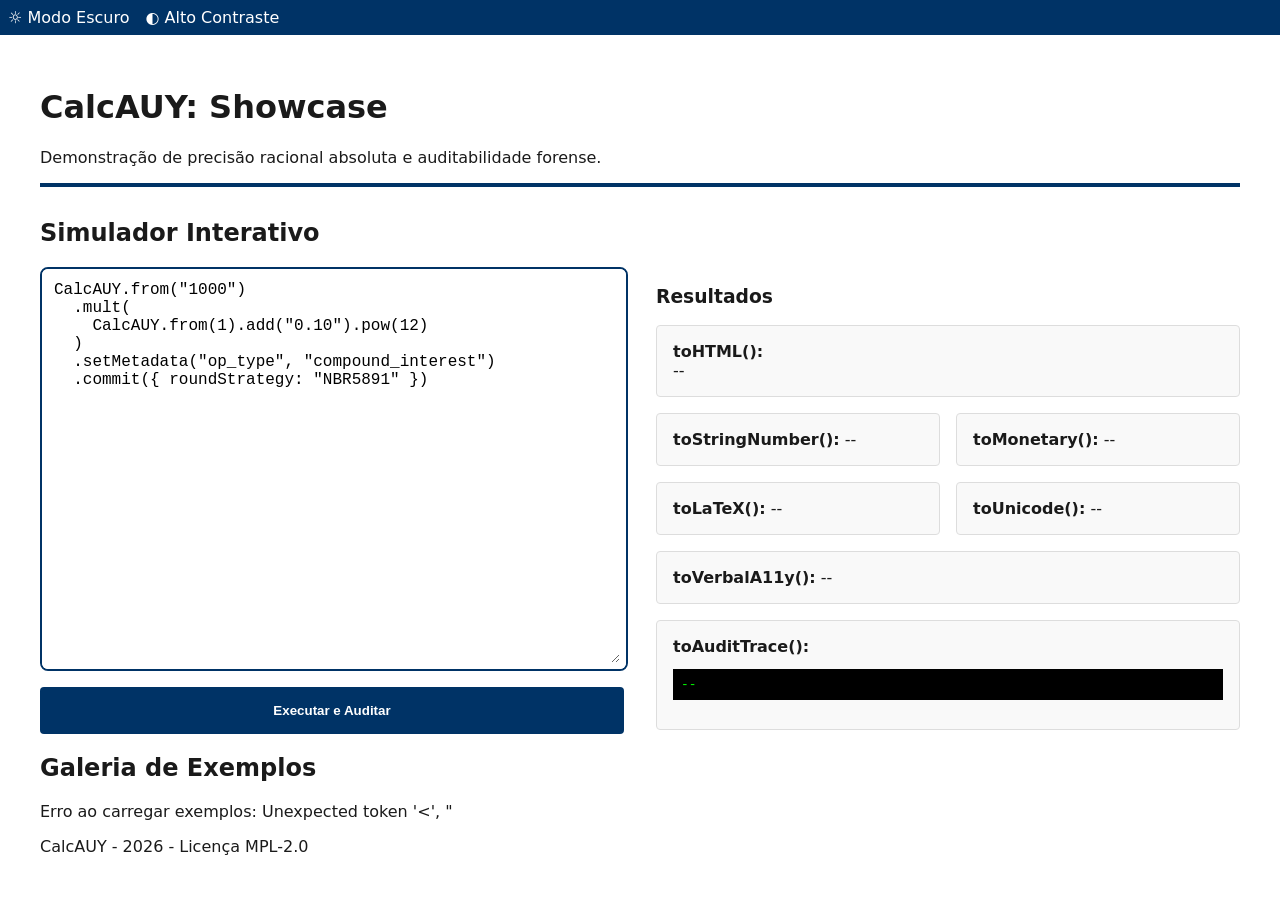
==== commit 37463b24: "Update: v2 demo Signed-off-by: stallone <stallone.developer@gmail.com>" ====
--- a/demo/index.html
+++ b/demo/index.html
@@ -1,218 +1,85 @@
 <!DOCTYPE html>
-<html lang="pt-BR" dir="ltr">
-    <head>
-        <!--
-    Create by Stallone L. S. (@st-all-one) - 2026 - License: MPL-2.0
-        * Copyright (c) 2026, Stallone L. S. (@st-all-one)
-        * This Source Code Form is subject to the terms of the Mozilla Public
-        * License, v. 2.0. If a copy of the MPL was not distributed with this
-        * file, You can obtain one at https://mozilla.org/MPL/2.0/.
-    -->
-        <meta charset="UTF-8">
-        <meta name="viewport" content="width=device-width, initial-scale=1.0">
-        <meta name="apple-mobile-web-app-capable" content="yes">
-        <meta name="theme-color" content="#003366">
-        <meta name="referrer" content="no-referrer">
-        <meta name="color-scheme" content="light dark">
-        <meta name="robots" content="noindex, nofollow">
-        <meta name="keywords" content="math, finance, audit, latex, bigint, precision, currency, money">
-        <meta
-            name="description"
-            content="Biblioteca TypeScript de matemática financeira com exportação LaTeX e texto próprio para leitura e acessibilidade."
-        >
+<html lang="pt-BR">
+<head>
+    <meta charset="UTF-8">
+    <meta name="viewport" content="width=device-width, initial-scale=1.0">
+    <title>CalcAUY - Showcase & Auditoria</title>
+    <link rel="stylesheet" href="style.css">
+    <link rel="icon" href="favicon.ico">
+</head>
+<body>
+    <div id="barra-acessibilidade">
+        <ul>
+            <li><a href="#" id="modo-escuro">☼ Modo Escuro</a></li>
+            <li><a href="#" id="alto-contraste">◐ Alto Contraste</a></li>
+        </ul>
+    </div>
 
-        <meta http-equiv="X-UA-Compatible" content="IE=edge">
+    <div class="page-container">
+        <header>
+            <h1>CalcAUY: Showcase</h1>
+            <p>Demonstração de precisão racional absoluta e auditabilidade forense.</p>
+        </header>
 
-        <title>CalcAUD - Demonstração Completa de Auditabilidade</title>
-        <link rel="icon" id="favicon" href="favicon.ico">
-        <meta name="session-token" content="{{SESSION_TOKEN}}">
-        <link rel="stylesheet" href="style.css">
-        <script>
-            // Bloqueia FOUC aplicando o tema antes do body renderizar
-            (function () {
-                try {
-                    const theme = localStorage.getItem("theme") || "light";
-                    document.documentElement.setAttribute("data-theme", theme);
-                    const contrast = localStorage.getItem("altoContraste");
-                    if (contrast === "true") {
-                        document.documentElement.classList.add("alto-contraste-init");
-                    }
-                } catch (e) {}
-            })();
-        </script>
-    </head>
-
-    <body>
-        <div id="barra-acessibilidade" role="region" aria-label="Barra de Acessibilidade">
-            <ul id="atalhos">
-                <li><a href="#menu-principal" accesskey="1">Ir para o conteúdo [1]</a></li>
-                <li><a href="#footer" accesskey="2">Ir para o rodapé [2]</a></li>
-            </ul>
-            <ul id="opcoes-acessibilidade">
-                <li>
-                    <a href="#" id="modo-escuro" aria-pressed="false"><span aria-hidden="true">☼</span> Modo Escuro</a>
-                </li>
-                <li>
-                    <a href="#" id="alto-contraste" aria-pressed="false"><span aria-hidden="true">◐</span> Alto
-                        Contraste</a>
-                </li>
-            </ul>
-        </div>
-
-        <a href="#menu-principal" class="skip-link">Pular para o conteúdo principal</a>
-
-        <div class="page-container">
-            <header role="banner">
-                <h1>CalcAUD: Showcase</h1>
-                <p>Demonstração os <code>métodos</code> e <code>outputs</code> da classe <code>CalcAUD</code>.</p>
-            </header>
-
-            <nav id="menu-principal" aria-label="Navegação rápida">
-                <ul class="nav-links">
-                    <li><a href="#sec-interactive">Interactive</a></li>
-
-                    <li class="nav-group-title">Operações</li>
-                    <li><a href="#sec-add">add</a></li>
-                    <li><a href="#sec-sub">sub</a></li>
-                    <li><a href="#sec-mult">mult</a></li>
-                    <li><a href="#sec-div">div</a></li>
-                    <li><a href="#sec-pow">pow</a></li>
-                    <li><a href="#sec-mod">mod</a></li>
-                    <li><a href="#sec-divInt">divInt</a></li>
-                    <li><a href="#sec-group">group</a></li>
-
-                    <li class="nav-group-title">Outputs</li>
-                    <li><a href="#sec-verbalMonetary">1. locale</a></li>
-                    <li><a href="#sec-currencyOptions">1.1 Currency</a></li>
-                    <li><a href="#sec-roundingShowcase">2. Rounding</a></li>
-                    <li><a href="#sec-strategyShowcase">2.1 Strategies</a></li>
-                    <li><a href="#sec-toString">3. toString</a></li>
-                    <li><a href="#sec-toFloatNumber">4. toFloatNumber</a></li>
-                    <li><a href="#sec-toRawInternalBigInt">5. toRawInternalBigInt</a></li>
-                    <li><a href="#sec-toMonetary">6. toMonetary</a></li>
-                    <li><a href="#sec-toLaTeX">7. toLaTeX</a></li>
-                    <li><a href="#sec-toHTML">8. toHTML</a></li>
-                    <li><a href="#sec-toUnicode">9. toUnicode</a></li>
-                    <li><a href="#sec-toVerbalA11y">10. toVerbalA11y</a></li>
-                    <li><a href="#sec-toCustomOutput">10.1 toCustomOutput</a></li>
-                    <li><a href="#sec-toImageBuffer">11. toImageBuffer</a></li>
-                    <li><a href="#sec-toJson">12. toJson</a></li>
-                </ul>
-            </nav>
-
-            <main id="main-content" role="main">
-                <!-- 1. SIMULADOR INTERATIVO -->
-                <section id="sec-interactive" aria-labelledby="h-interactive">
-                    <h2 id="h-interactive">Modo Interativo</h2>
-                    <div class="interactive-container">
-                        <form id="f" class="simulator-form" onsubmit="return false;">
-                            <div class="form-group full-width">
-                                <label for="editor-iframe">Expressão de Cálculo (TypeScript):</label>
-
-                                <!-- Editor CodeMirror em Sandbox -->
-                                <iframe
-                                    id="editor-iframe"
-                                    src="editor.html"
-                                    sandbox="allow-scripts"
-                                    title="Editor de Código"
-                                    style="width: 100%; height: 450px; border: 2px solid var(--primary); border-radius: 12px; background: #fcfcfc"
-                                ></iframe>
-
-                                <small>Use a sintaxe da biblioteca. Limite de 16 operações.</small>
+        <main>
+            <section id="sec-interactive">
+                <h2>Simulador Interativo</h2>
+                <div class="interactive-container">
+                    <div class="editor-box">
+                        <iframe id="editor-iframe" src="editor.html" sandbox="allow-scripts" title="Editor"></iframe>
+                        <button id="btn-executar">Executar e Auditar</button>
+                    </div>
+                    
+                    <div id="res-box" class="interactive-results">
+                        <h3>Resultados</h3>
+                        <div class="output-grid" id="interactive-outputs">
+                            <!-- JS will populate this -->
+                            <div class="output-item full-width" data-type="toHTML">
+                                <strong>toHTML():</strong>
+                                <div class="val-html">--</div>
                             </div>
-                            <button type="button" id="btn-executar">Executar e Gerar Auditoria</button>
-                        </form>
-
-                        <div id="res-box" class="interactive-results" aria-live="polite">
-                            <h3>Resultados em Tempo Real</h3>
-                            <div class="output-grid" id="interactive-outputs">
-                                <div class="output-item full-width" data-type="toHTML">
-                                    <strong>toHTML():</strong>
-                                    <div id="html-output">--</div>
-                                </div>
-                                <div class="output-item" data-type="toString">
-                                    <strong>toString():</strong>
-                                    <span class="val">--</span>
-                                </div>
-                                <div class="output-item" data-type="toFloatNumber">
-                                    <strong>toFloatNumber():</strong>
-                                    <span class="val">--</span>
-                                </div>
-                                <div class="output-item" data-type="toRawInternalBigInt">
-                                    <strong>toRawInternalBigInt():</strong>
-                                    <span class="val">--</span>
-                                </div>
-                                <div class="output-item" data-type="toMonetary">
-                                    <strong>toMonetary():</strong>
-                                    <span class="val">--</span>
-                                </div>
-                                <div class="output-item" data-type="toLaTeX">
-                                    <strong>toLaTeX():</strong>
-                                    <span class="val">--</span>
-                                </div>
-                                <div class="output-item" data-type="toUnicode">
-                                    <strong>toUnicode():</strong>
-                                    <span class="val">--</span>
-                                </div>
-                                <div class="output-item full-width" data-type="toVerbalA11y">
-                                    <strong>toVerbalA11y():</strong>
-                                    <span class="val">--</span>
-                                </div>
-                                <div class="output-item full-width" data-type="toCustomOutput">
-                                    <strong>toCustomOutput():</strong>
-                                    <span
-                                        class="val"
-                                        style="font-family: monospace; font-size: 0.85em; background: #eee; padding: 5px; display: block; color: #555"
-                                    >--</span>
-                                </div>
-                                <div class="output-item full-width" data-type="toImageBuffer">
-                                    <strong>toImageBuffer():</strong>
-                                    <div class="img-preview">--</div>
-                                </div>
-                                <div class="output-item full-width" data-type="toJson">
-                                    <strong>toJson():</strong>
-                                    <div class="val">--</div>
-                                </div>
+                            <div class="output-item" data-type="toStringNumber">
+                                <strong>toStringNumber():</strong>
+                                <span class="val">--</span>
+                            </div>
+                            <div class="output-item" data-type="toMonetary">
+                                <strong>toMonetary():</strong>
+                                <span class="val">--</span>
+                            </div>
+                            <div class="output-item" data-type="toLaTeX">
+                                <strong>toLaTeX():</strong>
+                                <span class="val">--</span>
+                            </div>
+                            <div class="output-item" data-type="toUnicode">
+                                <strong>toUnicode():</strong>
+                                <span class="val">--</span>
+                            </div>
+                            <div class="output-item full-width" data-type="toVerbalA11y">
+                                <strong>toVerbalA11y():</strong>
+                                <span class="val">--</span>
+                            </div>
+                            <div class="output-item full-width" data-type="toAuditTrace">
+                                <strong>toAuditTrace():</strong>
+                                <pre class="val-json">--</pre>
                             </div>
                         </div>
                     </div>
-                </section>
+                </div>
+            </section>
 
-                <!-- EXEMPLOS ESTÁTICOS POR CATEGORIA -->
+            <section id="examples-gallery">
+                <h2>Galeria de Exemplos</h2>
                 <div id="categories-container">
-                    <p class="loading">Carregando galeria de exemplos...</p>
+                    <p>Carregando exemplos...</p>
                 </div>
-            </main>
+            </section>
+        </main>
 
-            <footer id="footer" role="contentinfo">
-                <p>Licenciado através da Mozilla Public License v2.0 (MPL-2.0)</p>
-                <span class="credits">
-                    <a href="https://github.com/st-all-one/currency-nbr-a11y" target="_blank" rel="noopener noreferrer">
-                        Desenvolvido por Stallone L.S.
-                        <svg height="20" width="20" viewBox="0 0 16 16" fill="currentColor" aria-hidden="true">
-                            <path
-                                d="M8 0C3.58 0 0 3.58 0 8c0 3.54 2.29 6.53 5.47 7.59.4.07.55-.17.55-.38 0-.19-.01-.82-.01-1.49-2.01.37-2.53-.49-2.69-.94-.09-.23-.48-.94-.82-1.13-.28-.15-.68-.52-.01-.53.63-.01 1.08.58 1.23.82.72 1.21 1.87.87 2.33.66.07-.52.28-.87.51-1.07-1.78-.2-3.64-.89-3.64-3.95 0-.87.31-1.59.82-2.15-.08-.2-.36-1.02.08-2.12 0 0 .67-.21 2.2.82.64-.18 1.32-.27 2-.27.68 0 1.36.09 2 .27 1.53-1.04 2.2-.82 2.2-.82.44 1.1.16 1.92.08 2.12.51.56.82 1.27.82 2.15 0 3.07-1.87 3.75-3.65 3.95.29.25.54.73.54 1.48 0 1.07-.01 1.93-.01 2.2 0 .21.15.46.55.38A8.013 8.013 0 0016 8c0-4.42-3.58-8-8-8z"
-                            >
-                            </path>
-                        </svg>
-                    </a>
-                </span>
-            </footer>
-        </div>
+        <footer>
+            <p>CalcAUY - 2026 - Licença MPL-2.0</p>
+        </footer>
+    </div>
 
-        <!--Vlibras-->
-        <div vw class="enabled">
-            <div vw-access-button class="active"></div>
-            <div vw-plugin-wrapper>
-                <div class="vw-plugin-top-wrapper"></div>
-            </div>
-        </div>
-
-        <!-- High Contrast & Common Scripts -->
-        <script src="script.js" type="module"></script>
-        <script src="https://vlibras.gov.br/app/vlibras-plugin.js"></script>
-        <script>
-            new window.VLibras.Widget("https://vlibras.gov.br/app");
-        </script>
-    </body>
+    <script src="script.js" type="module"></script>
+</body>
 </html>
--- a/demo/style.css
+++ b/demo/style.css
@@ -1,1098 +1,139 @@
-* {
-    box-sizing: border-box;
-}
-
-/* Local Fonts */
-@font-face {
-    font-family: "JetBrains Mono";
-    src: url("/fonts/JetBrainsMono-Regular.ttf") format("truetype");
-    font-weight: 400;
-    font-style: normal;
-}
-
-@font-face {
-    font-family: "JetBrains Mono";
-    src: url("/fonts/JetBrainsMono-Bold.ttf") format("truetype");
-    font-weight: 700;
-    font-style: normal;
-}
-
-@font-face {
-    font-family: "Fira Code";
-    src: url("/fonts/FiraCode-Regular.ttf") format("truetype");
-    font-weight: 400;
-    font-style: normal;
-}
-
 :root {
     --bg: #ffffff;
     --text: #1a1a1a;
     --primary: #003366;
     --accent: #d4a017;
-    --primary-light: #f0f7ff;
-    --border: #333333;
-    --code-bg: #1e1e1e;
-
-    /* Scrollbar Variables */
-    --scrollbar-thumb-bg: var(--primary);
-    --scrollbar-track-bg: var(--bg);
-    --scrollbar-thumb-border: var(--bg);
+    --border: #ddd;
+    --item-bg: #f9f9f9;
 }
 
-/* Custom Scrollbar Styling */
-/* Webkit (Chrome, Safari, Edge) */
-::-webkit-scrollbar {
-    width: 1.25rem;
-    /* 20px - Thicker for accessibility */
-    height: 1.25rem;
-    /* 20px */
+[data-theme="dark"] {
+    --bg: #121212;
+    --text: #e0e0e0;
+    --primary: #4da3ff;
+    --accent: #fdd835;
+    --border: #333;
+    --item-bg: #1e1e1e;
 }
 
-::-webkit-scrollbar-track {
-    background: var(--scrollbar-track-bg);
-    border: 0.0625rem solid var(--primary-light);
-    /* Subtle border for distinction */
-    border-radius: 0.5rem;
-    /* 8px */
+body {
+    font-family: system-ui, sans-serif;
+    background: var(--bg);
+    color: var(--text);
+    margin: 0;
+    padding: 0;
 }
 
-::-webkit-scrollbar-thumb {
-    background: var(--scrollbar-thumb-bg);
-    border-radius: 0.5rem;
-    /* 8px */
-    border: 0.1875rem solid var(--scrollbar-thumb-border);
-    /* 3px border to make thumb appear thinner and more distinct */
+.page-container {
+    max-width: 1200px;
+    margin: 0 auto;
+    padding: 2rem;
 }
 
-::-webkit-scrollbar-thumb:hover {
-    background: var(--accent);
-    /* Accent on hover for feedback */
+header {
+    border-bottom: 4px solid var(--primary);
+    margin-bottom: 2rem;
 }
 
-::-webkit-scrollbar-button {
-    display: block;
-    /* Ensure buttons are visible */
-    height: 1.25rem;
-    /* Match scrollbar width */
-    width: 1.25rem;
-    /* Match scrollbar width */
-    background-color: var(--primary);
-    /* Solid color for buttons */
-    border-radius: 0.25rem;
-    /* Slightly rounded corners */
-    /* Add an SVG or unicode character for the arrow if desired, using background-image */
-    background-repeat: no-repeat;
-    background-position: center;
-    background-size: 60%;
-    /* Adjust size of arrow icon */
-}
-
-/* Up arrow for top button */
-::-webkit-scrollbar-button:vertical:decrement {
-    background-image: url("data:image/svg+xml,%3Csvg xmlns='http://www.w3.org/2000/svg' viewBox='0 0 24 24'%3E%3Cpath fill='%23ffffff' d='M7 14l5-5 5 5z'/%3E%3C/svg%3E");
-}
-
-/* Down arrow for bottom button */
-::-webkit-scrollbar-button:vertical:increment {
-    background-image: url("data:image/svg+xml,%3Csvg xmlns='http://www.w3.org/2000/svg' viewBox='0 0 24 24'%3E%3Cpath fill='%23ffffff' d='M7 10l5 5 5-5z'/%3E%3C/svg%3E");
-}
-
-/* Firefox */
-html {
-    scrollbar-color: var(--scrollbar-thumb-bg) var(--scrollbar-track-bg);
-    /* thumb track */
-    scrollbar-width: auto;
-    /* Thicker scrollbar for Firefox */
-}
-
-/* Foco Global Visível (WCAG 2.4.7 AAA) */
-*:focus-visible {
-    outline: 0.1875rem solid var(--accent);
-    /* 3px para 0.1875rem */
-    outline-offset: 0.1875rem;
-    /* 3px para 0.1875rem */
-    box-shadow: 0 0 0 0.3125rem var(--bg);
-    /* 5px para 0.3125rem */
-}
-
-/* Barra de Acessibilidade (eMAG) */
 #barra-acessibilidade {
-    position: fixed;
-    top: 0;
-    left: 50%;
-    transform: translateX(-50%);
-    z-index: 10000;
     background: var(--primary);
-    color: #fff;
-    padding: 0.25rem 0.5rem;
-    display: flex;
-    justify-content: space-between;
-    align-items: center;
-    font-size: 0.75rem;
-    width: 100%;
-    max-width: 1400px;
-    border-bottom: 0.0625rem solid rgba(255, 255, 255, 0.2);
+    color: white;
+    padding: 0.5rem;
 }
 
 #barra-acessibilidade ul {
     list-style: none;
+    margin: 0;
     padding: 0;
-    margin: 0;
-    display: grid;
-    grid-template-columns: repeat(2, 1fr);
-    gap: 0.25rem;
+    display: flex;
+    gap: 1rem;
 }
 
 #barra-acessibilidade a {
-    color: #fff;
+    color: white;
     text-decoration: none;
-    padding: 0.25rem 0.5rem;
-    border-radius: 0.25rem;
-    transition: background 0.2s;
-    display: flex;
-    align-items: center;
-    justify-content: center;
 }
 
-#barra-acessibilidade a:hover,
-#barra-acessibilidade a:focus {
-    background: rgba(255, 255, 255, 0.15);
-    text-decoration: underline;
-    outline: 2px solid var(--accent);
+.interactive-container {
+    display: grid;
+    grid-template-columns: 1fr 1fr;
+    gap: 2rem;
 }
 
-#barra-acessibilidade #opcoes-acessibilidade {
+.editor-box {
     display: flex;
-    justify-content: center;
+    flex-direction: column;
+    gap: 1rem;
 }
 
-.page-container {
-    max-width: 1400px;
-    margin: 0 auto;
+#editor-iframe {
+    width: 100%;
+    height: 400px;
+    border: 2px solid var(--primary);
+    border-radius: 8px;
 }
 
-body {
-    font-family: "Inter", system-ui, -apple-system, "Segoe UI", Roboto, sans-serif;
-    line-height: 1.6;
-    color: var(--text);
-    background-color: var(--bg);
-    padding: 4.5rem 0 2rem 0;
-    /* Ajustado para 4.5rem */
-    font-size: clamp(1rem, 0.95em + 0.5vw, 1.125rem);
+.output-grid {
+    display: grid;
+    grid-template-columns: 1fr 1fr;
+    gap: 1rem;
 }
 
-@media (min-width: 700px) {
-    #barra-acessibilidade {
-        padding: 0.5rem clamp(1rem, 5vw, 2rem);
-        font-size: 0.85rem;
-    }
-
-    #barra-acessibilidade ul {
-        display: flex;
-        flex-direction: row;
-        gap: 1.25rem;
-    }
-
-    body {
-        padding: 3rem 0 2rem 0;
-    }
-
-    /* Grid de 2 Colunas para Tablet */
-    .grid,
-    .output-grid {
-        grid-template-columns: repeat(2, minmax(0, 1fr));
-    }
-
-    .output-item.full-width {
-        grid-column: span 2;
-    }
+.output-item {
+    background: var(--item-bg);
+    padding: 1rem;
+    border: 1px solid var(--border);
+    border-radius: 4px;
 }
 
-/* NOTEBOOK/DESKTOP Layout (>= 1100px) */
-@media (min-width: 1100px) {
-
-    /* Grid de 3 Colunas para Notebook+ */
-    .grid,
-    .output-grid {
-        grid-template-columns: repeat(3, minmax(0, 1fr));
-    }
-
-    .output-item.full-width {
-        grid-column: span 3;
-    }
+.output-item.full-width {
+    grid-column: span 2;
 }
 
-.skip-link {
-    position: absolute;
-    top: -100px;
-    background: var(--accent);
-    color: var(--primary);
-    padding: 1rem;
-    z-index: 9999;
-    font-weight: bold;
-}
-
-.skip-link:focus {
-    top: 0;
-}
-
-header {
-    border-bottom: 0.3125rem solid var(--primary);
-    /* 5px para 0.3125rem */
-    margin: clamp(1rem, 5vw, 2rem);
-    /* De 2rem para clamp() */
-}
-
-header h1 {
-    font-size: clamp(2rem, 5vw, 3.5rem);
-    /* Ex: de 32px a 56px */
-}
-
-/* Headers de Seção */
-h2 {
-    border-left: 0.625rem solid var(--accent);
-    /* 10px para 0.625rem */
-    padding-left: 1rem;
-    margin-top: 4rem;
-    color: var(--primary);
-    font-size: clamp(1.5rem, 4vw, 2.5rem);
-    /* Ex: de 24px a 40px */
-}
-
-.nav-links {
-    list-style: none;
-    padding: 0 clamp(1rem, 5vw, 2rem);
-    /* Ajustar padding lateral */
-    display: flex;
-    flex-wrap: wrap;
-    gap: 0.625rem;
-    /* 10px para 0.625rem */
-    margin-bottom: 3rem;
-}
-
-/* Botões de Navegação - Touch Targets 44px+ */
-.nav-links a {
-    text-decoration: none;
-    background: var(--primary-light);
-    color: var(--primary);
-    padding: 0.75rem 1.25rem;
-    /* 12px 20px para rem */
-    border-radius: 0.3125rem;
-    /* 5px para rem */
-    font-weight: bold;
-    border: 0.0625rem solid var(--primary);
-    /* 1px para 0.0625rem */
-    display: inline-block;
-    min-height: 44px;
-}
-
-.nav-links a:hover,
-.nav-links a:focus {
-    background: var(--primary);
-    color: white;
-}
-
-/* Simulator Form */
-.simulator-form {
-    display: flex;
-    gap: clamp(0.5rem, 2vw, 1rem);
-    /* clamp para o gap */
-    flex-wrap: wrap;
-    background: var(--primary-light);
-    /* Ajustado para cinza azulado suave */
-    padding: clamp(1rem, 5vw, 2rem);
-    /* clamp para o padding */
-    border-radius: 0.625rem;
-    /* 10px para rem */
-    border: 0.125rem solid var(--primary);
-    /* 2px para rem */
-}
-
-.form-group {
-    flex: 1;
-    min-width: 200px;
-}
-
-.form-group.full-width {
-    flex: 0 0 100%;
-}
-
-label {
-    display: block;
-    margin-bottom: 0.5rem;
-    font-weight: bold;
-    color: var(--primary);
-}
-
-textarea {
-    width: 100%;
-    padding: 1rem;
-    font-family: monospace;
-    font-size: 1.1rem;
-    border: 0.125rem solid var(--border);
-    /* 2px para rem */
-    border-radius: 0.3125rem;
-    /* 5px para rem */
-    resize: vertical;
-    background: #fff;
-    color: var(--text);
-}
-
-small {
-    display: block;
-    margin-top: 0.3125rem;
-    /* 5px para rem */
-    color: #444;
-}
-
-.error {
-    color: #cc0000;
-    font-weight: bold;
-    margin-top: 0.625rem;
-    /* 10px para rem */
+.val-json {
+    font-size: 0.8rem;
+    max-height: 200px;
+    overflow: auto;
+    background: #000;
+    color: #0f0;
+    padding: 0.5rem;
 }
 
 button {
     background: var(--primary);
     color: white;
-    border: 0.125rem solid transparent;
-    /* Adicionar borda para consistência */
-    padding: 0.625rem 1.25rem;
-    /* 1rem 2rem para rem */
+    border: none;
+    padding: 1rem;
+    cursor: pointer;
     font-weight: bold;
-    cursor: pointer;
-    border-radius: 0.3125rem;
-    /* 5px para rem */
-    font-size: 1rem;
-    min-height: 44px;
-    transition: transform 0.1s;
+    border-radius: 4px;
 }
 
-button:hover,
-button:focus {
-    background: #ffffff;
-    color: var(--primary);
-    border: 0.125rem solid var(--primary);
-    /* 2px para rem */
-    filter: brightness(1);
-    transform: translateY(-1px);
-}
-
-button:active {
-    transform: translateY(0);
-}
-
-/* Ajustes de Quebra de Conteúdo (Mobile Fix) */
-.val,
-.val-math,
-.card-result-text,
-.img-preview {
-    word-wrap: break-word;
-    overflow-wrap: break-word;
-    word-break: break-word;
-    max-width: 100%;
-}
-
-.json-view,
-.binary-view,
-.binary-view-small {
-    white-space: pre-wrap;
-    word-break: break-all;
-    /* Quebra hashes longos e JSON */
-    max-width: 100%;
-}
-
-.image-result {
-    max-width: 100%;
-    height: auto;
-    object-fit: contain;
-}
-
-/* Interactive Results Grid */
-.interactive-container {
-    margin: 0 clamp(1rem, 5vw, 2rem);
-}
-
-#h-interactive {
-    margin-left: 2rem;
-}
-
-.output-grid {
-    display: grid;
-    /* grid-template-columns já tratado em mobile-first */
-    gap: 0.9375rem;
-    /* 1.5rem é bom, mas se for px, converter */
-    margin-top: 2rem;
-}
-
-.output-item {
-    background: white;
-    border: 0.0625rem solid #ccc;
-    /* 1px para rem */
-    padding: 0.625rem;
-    /* 1rem para rem */
-    border-radius: 0.5rem;
-    /* 8px para rem */
-    box-shadow: 0 0.125rem 0.3125rem rgba(0, 0, 0, 0.05);
-    /* 2px 5px para rem */
-    overflow-x: auto;
-    /* Permite rolagem interna se o conteúdo for largo */
-}
-
-.result-label {
-    font-weight: 600;
-    letter-spacing: 0.025rem;
-}
-
-.output-item strong {
-    display: block;
-    color: var(--primary);
-    margin-bottom: 0.5rem;
-    /* 8px para rem */
-    border-bottom: 0.0625rem solid var(--primary-light);
-    /* 1px para rem */
-    padding-bottom: 0.25rem;
-    /* 4px para rem */
-}
-
-/* Cards */
-#categories-container {
-    padding: 0 clamp(1rem, 5vw, 2rem);
-}
-
-.card-result-text {
-    color: var(--text);
-}
-
-/* Estilos base (mobile-first) */
-.grid,
-.output-grid {
-    display: grid;
-    /* Essencial para o grid funcionar */
-    grid-template-columns: 1fr;
-    /* Padrão para mobile */
-    gap: 1.5rem;
-    /* Manter gap como rem */
-}
-
-.output-item.full-width {
-    grid-column: span 1;
-    /* Padrão para mobile */
-}
-
-#barra-acessibilidade {
-    flex-direction: column;
-    /* Padrão para mobile */
-    padding: 1rem;
-    gap: 0.625rem;
-    /* 10px para 0.625rem */
-    text-align: center;
-}
-
-#barra-acessibilidade ul {
-    flex-direction: column;
-    /* Padrão para mobile */
-    gap: 0.3125rem;
-    /* 5px para 0.3125rem */
-}
-
-/* Media query para telas maiores (Tablet - 2 colunas) */
-@media (min-width: 700px) {
-    #barra-acessibilidade {
-        padding: 0.5rem clamp(1rem, 5vw, 2rem);
-        font-size: 0.85rem;
-    }
-
-    #barra-acessibilidade ul {
-        display: flex;
-        flex-direction: row;
-        gap: 1.25rem;
-    }
-
-    body {
-        padding: 3rem 0 2rem 0;
-    }
-
-    /* Grid de 2 Colunas */
-    .grid,
-    .output-grid {
-        grid-template-columns: repeat(2, minmax(0, 1fr));
-    }
-
-    .output-item.full-width {
-        grid-column: 1 / -1;
-        /* Ocupa todas as colunas disponíveis */
-    }
-}
-
-/* Media query para telas ainda maiores (Notebook/Desktop - 3 colunas) */
-@media (min-width: 1100px) {
-    #barra-acessibilidade {
-        flex-direction: row;
-        justify-content: space-between;
-        font-size: 1rem;
-    }
-
-    #barra-acessibilidade ul {
-        flex-wrap: nowrap;
-        /* Prevent wrapping in desktop mode */
-    }
-
-    #barra-acessibilidade #atalhos {
-        justify-content: flex-start;
-    }
-
-    #barra-acessibilidade #opcoes-acessibilidade {
-        margin-left: auto;
-        /* Empurra o alto contraste para a direita */
-    }
-
-    body {
-        padding: 0;
-        /* Reset body padding for grid layout */
-    }
-
-    .page-container {
-        display: grid;
-        grid-template-columns: 280px 1fr;
-        grid-template-rows: auto 1fr auto;
-        grid-template-areas:
-            "sidebar header"
-            "sidebar main"
-            "sidebar footer";
-    }
-
-    header {
-        grid-area: header;
-        padding-top: 3rem;
-        /* Adjusted for accessibility bar height */
-    }
-
-    main {
-        grid-area: main;
-    }
-
-    footer {
-        grid-area: footer;
-    }
-
-    footer .credits {
-        margin-top: 1rem;
-        display: block;
-    }
-
-    footer .credits a {
-        color: var(--primary);
-        text-decoration: none;
-        display: inline-flex;
-        align-items: center;
-        gap: 0.5rem;
-        justify-content: center;
-        font-weight: 600;
-    }
-
-    footer .credits a:hover {
-        text-decoration: underline;
-        color: var(--accent);
-    }
-
-    #menu-principal {
-        grid-area: sidebar;
-        position: sticky;
-        top: 45px;
-        /* Offset for the accessibility bar (approx. 40-45px) */
-        height: calc(100vh - 45px);
-        overflow-y: auto;
-        border-right: 1px solid var(--border);
-        padding: 1.5rem 1rem;
-        margin-bottom: 0;
-    }
-
-    .nav-links {
-        flex-direction: column;
-        align-items: stretch;
-        gap: 0.25rem;
-        flex-wrap: nowrap;
-    }
-
-    .nav-links a {
-        display: block;
-        padding: 0.5rem 1rem;
-        min-height: auto;
-        /* Reset min-height */
-        white-space: nowrap;
-        /* Ensure single line */
-        overflow: hidden;
-        text-overflow: ellipsis;
-    }
-
-    .nav-group-title {
-        border-bottom: 1px solid var(--border);
-        padding-bottom: 0.5rem;
-        margin-top: 1.5rem;
-        margin-bottom: 0.5rem;
-        width: 100%;
-    }
-
-    /* Add indentation for hierarchy */
-    .nav-links li:not(.nav-group-title) a {
-        padding-left: 1.5rem;
-        font-size: 0.95em;
-    }
-
-    /* Adjust scroll-margin-top for anchor links to prevent content being hidden under fixed bar */
-    h2[id^="h-"],
-    section[id^="sec-"] {
-        scroll-margin-top: 50px;
-        /* Slightly more than accessibility bar height */
-    }
-
-    /* Original 3-column grid for content becomes a 2-column grid */
-    .grid,
-    .output-grid {
-        grid-template-columns: repeat(2, minmax(0, 1fr));
-    }
-
-    .output-item.full-width {
-        grid-column: 1 / -1;
-    }
+button:hover {
+    filter: brightness(1.2);
 }
 
 .card {
-    background: white;
-    border: 0.125rem solid var(--primary-light);
-    /* 2px para rem */
-    padding: 0.9375rem;
-    /* 1.5rem para rem */
-    border-radius: 0.625rem;
-    /* 10px para rem */
-    box-shadow: 0 0.25rem 0.75rem rgba(0, 0, 0, 0.05);
-    /* 4px 12px para rem */
-    min-width: 0;
-    overflow-x: auto;
-    /* Permite rolagem interna se o conteúdo for largo */
+    border: 1px solid var(--border);
+    padding: 1rem;
+    margin-bottom: 1rem;
+    border-radius: 8px;
+    background: var(--item-bg);
 }
 
 .card-code {
-    background: var(--code-bg);
-    color: #eee;
-    padding: 0.625rem;
-    /* 10px para rem */
-    border-radius: 0.3125rem;
-    /* 5px para rem */
+    background: #222;
+    color: #fff;
+    padding: 0.5rem;
     font-family: monospace;
-    font-size: 0.85rem;
-    margin: 0.625rem 0;
-    /* 10px para rem */
-    word-break: break-all;
+    margin: 0.5rem 0;
 }
 
-.result-area {
-    background: var(--primary-light);
-    padding: 0.625rem;
-    /* 1rem para rem */
-    border-radius: 0.3125rem;
-    /* 5px para rem */
-    margin-top: 0.625rem;
-    /* 10px para rem */
+.alto-contraste {
+    --bg: #000 !important;
+    --text: #fff !important;
+    --primary: #ff0 !important;
+    --accent: #fff !important;
+    --border: #fff !important;
+    --item-bg: #000 !important;
 }
-
-/* Views */
-.binary-view,
-.binary-view-small,
-.json-view {
-    font-family: monospace;
-    font-size: 0.75rem;
-    color: #333;
-    background: #f8f9fa;
-    padding: 0.625rem;
-    /* 10px para rem */
-    overflow: auto;
-    max-height: 12.5rem;
-    /* 200px para rem */
-    margin-bottom: 0.625rem;
-    /* 10px para rem */
-    word-break: break-all;
-    white-space: pre-wrap;
-    border: 0.0625rem solid #ddd;
-    /* 1px para rem */
-    border-radius: 0.3125rem;
-    /* 5px para rem */
-}
-
-.json-view {
-    font-size: 0.85rem;
-    background: #fff;
-    color: var(--primary);
-    max-height: 18.75rem;
-    /* 300px para rem */
-    border-left: 0.25rem solid var(--accent);
-    /* 4px para rem */
-}
-
-.image-output-wrapper {
-    display: flex;
-    flex-direction: column;
-    width: 100%;
-    min-width: 0;
-}
-
-.image-result {
-    max-width: 100%;
-    height: auto;
-    min-height: 3.75rem;
-    /* 60px para rem */
-    border: 0.0625rem solid #ddd;
-    /* 1px para rem */
-    display: block;
-    margin: 0.9375rem auto;
-    /* 15px para rem */
-    background: #fff;
-    box-shadow: 0 0.25rem 0.9375rem rgba(0, 0, 0, 0.1);
-    /* 4px 15px para rem */
-    border-radius: 0.5rem;
-    /* 8px para rem */
-}
-
-.card-math-render {
-    background: white;
-    padding: 0.625rem;
-    /* 10px para rem */
-    border-radius: 0.3125rem;
-    /* 5px para rem */
-    border: 0.0625rem solid #eee;
-    /* 1px para rem */
-}
-
-footer {
-    margin: clamp(2rem, 5vw, 4rem) clamp(1rem, 5vw, 2rem) clamp(1rem, 5vw, 2rem) clamp(1rem, 5vw, 2rem);
-    /* clamp para margens */
-    padding-top: clamp(1rem, 3vw, 2rem);
-    /* clamp para padding-top */
-    border-top: 1px solid var(--primary-light);
-    text-align: center;
-}
-
-/* Modo Escuro (Dark Mode) */
-html[data-theme="dark"] {
-    color-scheme: dark;
-    --bg: #121212;
-    --text: #ffffff;
-    --primary: #8ab4f8;
-    --accent: #fdd835;
-    --primary-light: #1e2a38;
-    --border: #555555;
-    --code-bg: #1c1c1c;
-
-    /* Force text color for sandboxed editor iframe content */
-    --editor-text: #ffffff;
-
-    /* Scrollbar Variables for Dark Mode */
-    --scrollbar-thumb-bg: var(--primary);
-    --scrollbar-track-bg: var(--bg);
-    --scrollbar-thumb-border: var(--bg);
-}
-
-html[data-theme="dark"] #barra-acessibilidade {
-    background: #1a202c;
-    color: #ffffff;
-    border-bottom: 0.0625rem solid var(--primary);
-}
-
-html[data-theme="dark"] #barra-acessibilidade a,
-html[data-theme="dark"] #barra-acessibilidade a:hover,
-html[data-theme="dark"] #barra-acessibilidade a:focus {
-    color: #ffffff;
-}
-
-html[data-theme="dark"] body {
-    background-color: var(--bg);
-    color: var(--text);
-}
-
-html[data-theme="dark"] .card,
-html[data-theme="dark"] .output-item {
-    background: #1a202c;
-    border-color: #4a5568;
-    box-shadow: 0 0.25rem 0.75rem rgba(0, 0, 0, 0.2);
-}
-
-html[data-theme="dark"] .nav-links a {
-    background: var(--primary-light);
-    color: var(--text);
-    border-color: var(--primary);
-}
-
-html[data-theme="dark"] .nav-links a:hover,
-html[data-theme="dark"] .nav-links a:focus {
-    background: var(--primary);
-    color: #000;
-}
-
-html[data-theme="dark"] textarea {
-    background: #2d3748;
-    color: var(--text);
-    border-color: #4a5568;
-}
-
-html[data-theme="dark"] small {
-    color: #a0aec0;
-}
-
-html[data-theme="dark"] button {
-    background: var(--primary);
-    color: #000;
-}
-
-html[data-theme="dark"] button:hover,
-html[data-theme="dark"] button:focus {
-    background: #ffffff;
-    color: #000;
-    border-color: var(--primary);
-}
-
-html[data-theme="dark"] ::-webkit-scrollbar-button {
-    background-color: var(--primary-light);
-    /* Darker primary for buttons in dark mode */
-}
-
-html[data-theme="dark"] ::-webkit-scrollbar-button:vertical:decrement {
-    background-image: url("data:image/svg+xml,%3Csvg xmlns='http://www.w3.org/2000/svg' viewBox='0 0 24 24'%3E%3Cpath fill='%23e0e0e0' d='M7 14l5-5 5 5z'/%3E%3C/svg%3E");
-    /* Lighter arrows */
-}
-
-html[data-theme="dark"] ::-webkit-scrollbar-button:vertical:increment {
-    background-image: url("data:image/svg+xml,%3Csvg xmlns='http://www.w3.org/2000/svg' viewBox='0 0 24 24'%3E%3Cpath fill='%23e0e0e0' d='M7 10l5 5 5-5z'/%3E%3C/svg%3E");
-    /* Lighter arrows */
-}
-
-html[data-theme="dark"] .simulator-form {
-    background: #1a202c;
-    border-color: var(--primary);
-}
-
-html[data-theme="dark"] .json-view {
-    background: #1c1c1c;
-    color: var(--text);
-}
-
-html[data-theme="dark"] .card-math-render {
-    background: #2d3748;
-    border-color: #4a5568;
-}
-
-html[data-theme="dark"] #barra-acessibilidade a,
-html[data-theme="dark"] #barra-acessibilidade a:hover,
-html[data-theme="dark"] #barra-acessibilidade a:focus {
-    color: #ffffff;
-}
-
-/* Modo Alto Contraste (eMAG) */
-body.alto-contraste {
-    --bg: #000000;
-    --text: #ffffff;
-    --primary: #ffff00;
-    /* Amarelo */
-    --accent: #ffffff;
-    --primary-light: #1a1a1a;
-    --border: #ffffff;
-    --code-bg: #000000;
-
-    /* Scrollbar Variables for High Contrast Mode */
-    --scrollbar-thumb-bg: var(--primary) !important;
-    /* Yellow */
-    --scrollbar-track-bg: var(--bg) !important;
-    /* Black */
-    --scrollbar-thumb-border: var(--bg) !important;
-    /* Black */
-
-    /* Firefox Scrollbar for High Contrast */
-    scrollbar-color: var(--primary) var(--bg) !important;
-    /* yellow black */
-}
-
-body.alto-contraste ::-webkit-scrollbar-button {
-    background-color: var(--bg) !important;
-    /* Black buttons */
-}
-
-body.alto-contraste ::-webkit-scrollbar-button:vertical:decrement {
-    background-image: url("data:image/svg+xml,%3Csvg xmlns='http://www.w3.org/2000/svg' viewBox='0 0 24 24'%3E%3Cpath fill='%23ffff00' d='M7 14l5-5 5 5z'/%3E%3C/svg%3E") !important;
-    /* Yellow arrows */
-}
-
-body.alto-contraste ::-webkit-scrollbar-button:vertical:increment {
-    background-image: url("data:image/svg+xml,%3Csvg xmlns='http://www.w3.org/2000/svg' viewBox='0 0 24 24'%3E%3Cpath fill='%23ffff00' d='M7 10l5 5 5-5z'/%3E%3C/svg%3E") !important;
-    /* Yellow arrows */
-}
-
-body.alto-contraste #barra-acessibilidade {
-    background: #000 !important;
-    color: #ffff00 !important;
-    border: 1px solid #ffff00 !important;
-}
-
-body.alto-contraste #barra-acessibilidade a {
-    color: #ffff00 !important;
-}
-
-body.alto-contraste #barra-acessibilidade a:hover,
-body.alto-contraste #barra-acessibilidade a:focus {
-    background: #ffff00 !important;
-    color: #000 !important;
-    text-decoration: none;
-    outline: none;
-}
-
-body.alto-contraste a {
-    color: #ffff00;
-    text-decoration: underline;
-}
-
-body.alto-contraste .card,
-body.alto-contraste .output-item,
-body.alto-contraste button {
-    background: #ffff00 !important;
-    color: #000000 !important;
-    border: 2px solid #ffffff !important;
-}
-
-body.alto-contraste button:hover,
-body.alto-contraste button:focus {
-    background: #000000 !important;
-    color: #ffff00 !important;
-    border: 2px solid #ffff00 !important;
-}
-
-body.alto-contraste .nav-links a {
-    background: #000;
-    color: #ffff00;
-    border: 1px solid #fff;
-}
-
-body.alto-contraste .nav-links a:hover,
-body.alto-contraste .nav-links a:focus {
-    background: #ffff00;
-    color: #000;
-}
-
-body.alto-contraste #res-box h3 {
-    background: #ffff00 !important;
-    color: #000000 !important;
-    padding: 5px;
-    display: inline-block;
-}
-
-.group-main-header {
-    margin-top: 5rem;
-    padding-bottom: 0.625rem;
-    /* 10px para 0.625rem */
-    border-bottom: 0.1875rem solid var(--border);
-    /* 3px para 0.1875rem */
-    display: flex;
-    align-items: center;
-    gap: 0.9375rem;
-    /* 15px para 0.9375rem */
-    font-size: clamp(1.8rem, 4vw, 2.8rem);
-    /* Ajustar com clamp() */
-    color: var(--text);
-    text-transform: none;
-    letter-spacing: normal;
-    box-shadow: none;
-    background: none;
-}
-
-.group-main-header::before {
-    content: "";
-    display: block;
-    width: 1.25rem;
-    /* 20px para 1.25rem */
-    height: 2.5rem;
-    /* 40px para 2.5rem */
-    background: var(--primary);
-}
-
-.nav-group-title {
-    width: 100%;
-    font-weight: bold;
-    color: var(--primary);
-    margin-top: 0.9375rem;
-    /* 15px para 0.9375rem */
-    font-size: 0.9rem;
-    text-transform: uppercase;
-    border-bottom: 0.0625rem solid var(--border);
-    /* 1px para 0.0625rem */
-    padding-bottom: 0.3125rem;
-    /* 5px para 0.3125rem */
-}
-
-/* Correções específicas para visibilidade em Alto Contraste */
-body.alto-contraste .card-math-render,
-body.alto-contraste .card-math-render *,
-body.alto-contraste .card-math-render .katex,
-body.alto-contraste .card-math-render .base {
-    background: #000000 !important;
-    color: #ffff00 !important;
-}
-
-body.alto-contraste .json-view,
-body.alto-contraste .binary-view,
-body.alto-contraste .binary-view-small,
-body.alto-contraste .result-area,
-body.alto-contraste textarea {
-    background: #000 !important;
-    color: #fff !important;
-    border: 1px solid #ffff00 !important;
-}
-
-/* Modo Alto Contraste (eMAG) */
-body.alto-contraste {
-    --bg: #000000;
-    --text: #ffffff;
-    --primary: #ffff00;
-    --accent: #ffffff;
-    --primary-light: #1a1a1a;
-    --border: #ffffff;
-    --code-bg: #000000;
-}
-
-/* ... (outras regras de alto contraste) ... */
-
-/* Ajuste específico para o texto "Contexto:" em modo de alto contraste */
-body.alto-contraste .card p strong:has(+ em),
-body.alto-contraste .card p strong:contains("Contexto:") {
-    color: #000000 !important;
-}
-
-/* Caso geral para strong em cards que precisam ser escuros */
-body.alto-contraste .card strong {
-    color: #000000 !important;
-}
-
-body.alto-contraste #res-box strong,
-body.alto-contraste #res-box .val {
-    color: #000000 !important;
-}
-
-/* Correções para visibilidade */
-body.alto-contraste label,
-body.alto-contraste small,
-body.alto-contraste strong {
-    color: #ffffff !important;
-    /* Padrão para strong fora da área especial */
-}
-
-/* Área especial de resultados interativos */
-body.alto-contraste #res-box strong,
-body.alto-contraste #res-box label,
-body.alto-contraste #res-box .val {
-    color: #000000 !important;
-}
-
-body.alto-contraste .group-main-header {
-    border-bottom-color: #ffff00;
-}
-
-body.alto-contraste .group-main-header::before {
-    background: #ffff00;
-}
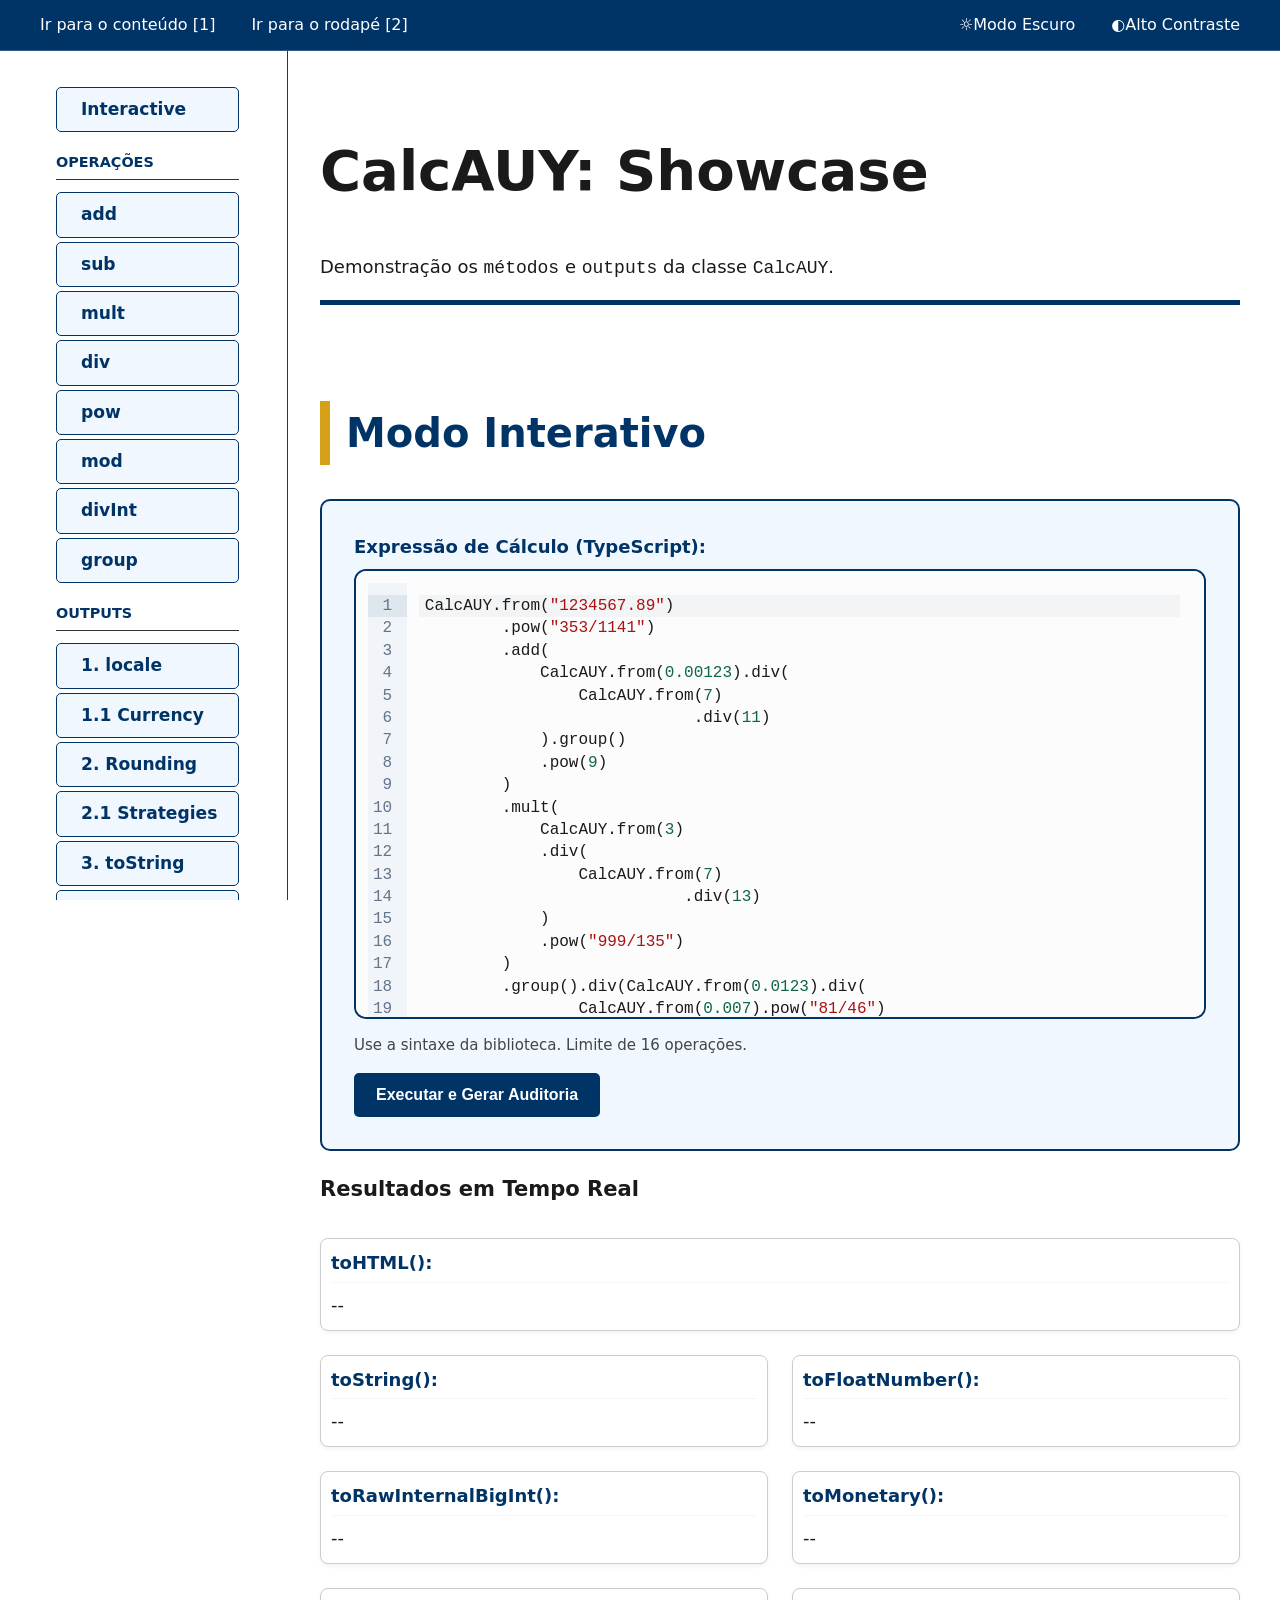
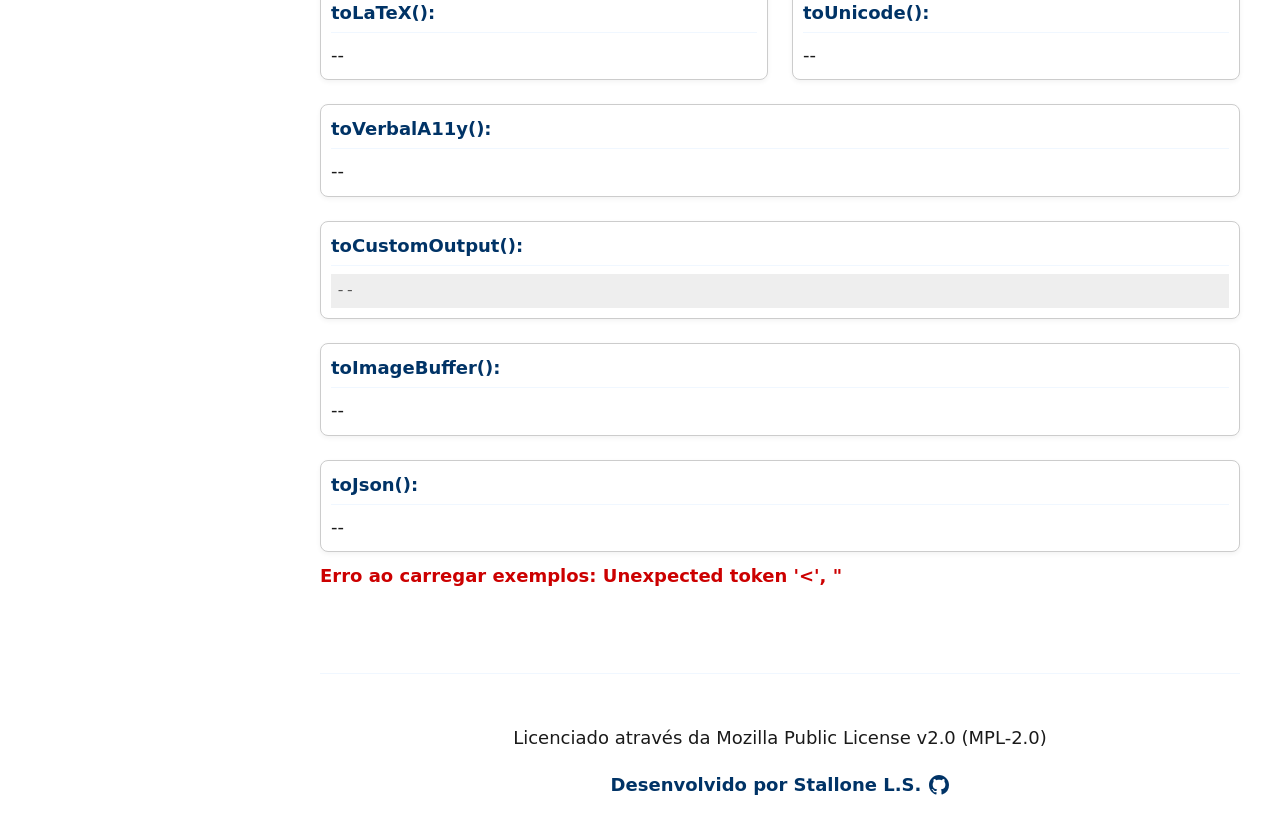
==== commit 89529fbb: "UPDATE: Demo" ====
--- a/demo/index.html
+++ b/demo/index.html
@@ -1,85 +1,218 @@
 <!DOCTYPE html>
-<html lang="pt-BR">
-<head>
-    <meta charset="UTF-8">
-    <meta name="viewport" content="width=device-width, initial-scale=1.0">
-    <title>CalcAUY - Showcase & Auditoria</title>
-    <link rel="stylesheet" href="style.css">
-    <link rel="icon" href="favicon.ico">
-</head>
-<body>
-    <div id="barra-acessibilidade">
-        <ul>
-            <li><a href="#" id="modo-escuro">☼ Modo Escuro</a></li>
-            <li><a href="#" id="alto-contraste">◐ Alto Contraste</a></li>
-        </ul>
-    </div>
-
-    <div class="page-container">
-        <header>
-            <h1>CalcAUY: Showcase</h1>
-            <p>Demonstração de precisão racional absoluta e auditabilidade forense.</p>
-        </header>
-
-        <main>
-            <section id="sec-interactive">
-                <h2>Simulador Interativo</h2>
-                <div class="interactive-container">
-                    <div class="editor-box">
-                        <iframe id="editor-iframe" src="editor.html" sandbox="allow-scripts" title="Editor"></iframe>
-                        <button id="btn-executar">Executar e Auditar</button>
-                    </div>
-                    
-                    <div id="res-box" class="interactive-results">
-                        <h3>Resultados</h3>
-                        <div class="output-grid" id="interactive-outputs">
-                            <!-- JS will populate this -->
-                            <div class="output-item full-width" data-type="toHTML">
-                                <strong>toHTML():</strong>
-                                <div class="val-html">--</div>
+<html lang="pt-BR" dir="ltr">
+    <head>
+        <!--
+    Create by Stallone L. S. (@st-all-one) - 2026 - License: MPL-2.0
+        * Copyright (c) 2026, Stallone L. S. (@st-all-one)
+        * This Source Code Form is subject to the terms of the Mozilla Public
+        * License, v. 2.0. If a copy of the MPL was not distributed with this
+        * file, You can obtain one at https://mozilla.org/MPL/2.0/.
+    -->
+        <meta charset="UTF-8">
+        <meta name="viewport" content="width=device-width, initial-scale=1.0">
+        <meta name="apple-mobile-web-app-capable" content="yes">
+        <meta name="theme-color" content="#003366">
+        <meta name="referrer" content="no-referrer">
+        <meta name="color-scheme" content="light dark">
+        <meta name="robots" content="noindex, nofollow">
+        <meta name="keywords" content="math, finance, audit, latex, bigint, precision, currency, money">
+        <meta
+            name="description"
+            content="Biblioteca TypeScript de matemática financeira com exportação LaTeX e texto próprio para leitura e acessibilidade."
+        >
+
+        <meta http-equiv="X-UA-Compatible" content="IE=edge">
+
+        <title>CalcAUY - Demonstração Completa de Auditabilidade</title>
+        <link rel="icon" id="favicon" href="favicon.ico">
+        <meta name="session-token" content="{{SESSION_TOKEN}}">
+        <link rel="stylesheet" href="style.css">
+        <script>
+            // Bloqueia FOUC aplicando o tema antes do body renderizar
+            (function () {
+                try {
+                    const theme = localStorage.getItem("theme") || "light";
+                    document.documentElement.setAttribute("data-theme", theme);
+                    const contrast = localStorage.getItem("altoContraste");
+                    if (contrast === "true") {
+                        document.documentElement.classList.add("alto-contraste-init");
+                    }
+                } catch (e) {}
+            })();
+        </script>
+    </head>
+
+    <body>
+        <div id="barra-acessibilidade" role="region" aria-label="Barra de Acessibilidade">
+            <ul id="atalhos">
+                <li><a href="#menu-principal" accesskey="1">Ir para o conteúdo [1]</a></li>
+                <li><a href="#footer" accesskey="2">Ir para o rodapé [2]</a></li>
+            </ul>
+            <ul id="opcoes-acessibilidade">
+                <li>
+                    <a href="#" id="modo-escuro" aria-pressed="false"><span aria-hidden="true">☼</span> Modo Escuro</a>
+                </li>
+                <li>
+                    <a href="#" id="alto-contraste" aria-pressed="false"><span aria-hidden="true">◐</span> Alto
+                        Contraste</a>
+                </li>
+            </ul>
+        </div>
+
+        <a href="#menu-principal" class="skip-link">Pular para o conteúdo principal</a>
+
+        <div class="page-container">
+            <header role="banner">
+                <h1>CalcAUY: Showcase</h1>
+                <p>Demonstração os <code>métodos</code> e <code>outputs</code> da classe <code>CalcAUY</code>.</p>
+            </header>
+
+            <nav id="menu-principal" aria-label="Navegação rápida">
+                <ul class="nav-links">
+                    <li><a href="#sec-interactive">Interactive</a></li>
+
+                    <li class="nav-group-title">Operações</li>
+                    <li><a href="#sec-add">add</a></li>
+                    <li><a href="#sec-sub">sub</a></li>
+                    <li><a href="#sec-mult">mult</a></li>
+                    <li><a href="#sec-div">div</a></li>
+                    <li><a href="#sec-pow">pow</a></li>
+                    <li><a href="#sec-mod">mod</a></li>
+                    <li><a href="#sec-divInt">divInt</a></li>
+                    <li><a href="#sec-group">group</a></li>
+
+                    <li class="nav-group-title">Outputs</li>
+                    <li><a href="#sec-verbalMonetary">1. locale</a></li>
+                    <li><a href="#sec-currencyOptions">1.1 Currency</a></li>
+                    <li><a href="#sec-roundingShowcase">2. Rounding</a></li>
+                    <li><a href="#sec-strategyShowcase">2.1 Strategies</a></li>
+                    <li><a href="#sec-toString">3. toString</a></li>
+                    <li><a href="#sec-toFloatNumber">4. toFloatNumber</a></li>
+                    <li><a href="#sec-toRawInternalBigInt">5. toRawInternalBigInt</a></li>
+                    <li><a href="#sec-toMonetary">6. toMonetary</a></li>
+                    <li><a href="#sec-toLaTeX">7. toLaTeX</a></li>
+                    <li><a href="#sec-toHTML">8. toHTML</a></li>
+                    <li><a href="#sec-toUnicode">9. toUnicode</a></li>
+                    <li><a href="#sec-toVerbalA11y">10. toVerbalA11y</a></li>
+                    <li><a href="#sec-toCustomOutput">10.1 toCustomOutput</a></li>
+                    <li><a href="#sec-toImageBuffer">11. toImageBuffer</a></li>
+                    <li><a href="#sec-toJson">12. toJson</a></li>
+                </ul>
+            </nav>
+
+            <main id="main-content" role="main">
+                <!-- 1. SIMULADOR INTERATIVO -->
+                <section id="sec-interactive" aria-labelledby="h-interactive">
+                    <h2 id="h-interactive">Modo Interativo</h2>
+                    <div class="interactive-container">
+                        <form id="f" class="simulator-form" onsubmit="return false;">
+                            <div class="form-group full-width">
+                                <label for="editor-iframe">Expressão de Cálculo (TypeScript):</label>
+
+                                <!-- Editor CodeMirror em Sandbox -->
+                                <iframe
+                                    id="editor-iframe"
+                                    src="editor.html"
+                                    sandbox="allow-scripts"
+                                    title="Editor de Código"
+                                    style="width: 100%; height: 450px; border: 2px solid var(--primary); border-radius: 12px; background: #fcfcfc"
+                                ></iframe>
+
+                                <small>Use a sintaxe da biblioteca. Limite de 16 operações.</small>
                             </div>
-                            <div class="output-item" data-type="toStringNumber">
-                                <strong>toStringNumber():</strong>
-                                <span class="val">--</span>
-                            </div>
-                            <div class="output-item" data-type="toMonetary">
-                                <strong>toMonetary():</strong>
-                                <span class="val">--</span>
-                            </div>
-                            <div class="output-item" data-type="toLaTeX">
-                                <strong>toLaTeX():</strong>
-                                <span class="val">--</span>
-                            </div>
-                            <div class="output-item" data-type="toUnicode">
-                                <strong>toUnicode():</strong>
-                                <span class="val">--</span>
-                            </div>
-                            <div class="output-item full-width" data-type="toVerbalA11y">
-                                <strong>toVerbalA11y():</strong>
-                                <span class="val">--</span>
-                            </div>
-                            <div class="output-item full-width" data-type="toAuditTrace">
-                                <strong>toAuditTrace():</strong>
-                                <pre class="val-json">--</pre>
+                            <button type="button" id="btn-executar">Executar e Gerar Auditoria</button>
+                        </form>
+
+                        <div id="res-box" class="interactive-results" aria-live="polite">
+                            <h3>Resultados em Tempo Real</h3>
+                            <div class="output-grid" id="interactive-outputs">
+                                <div class="output-item full-width" data-type="toHTML">
+                                    <strong>toHTML():</strong>
+                                    <div id="html-output">--</div>
+                                </div>
+                                <div class="output-item" data-type="toString">
+                                    <strong>toString():</strong>
+                                    <span class="val">--</span>
+                                </div>
+                                <div class="output-item" data-type="toFloatNumber">
+                                    <strong>toFloatNumber():</strong>
+                                    <span class="val">--</span>
+                                </div>
+                                <div class="output-item" data-type="toRawInternalBigInt">
+                                    <strong>toRawInternalBigInt():</strong>
+                                    <span class="val">--</span>
+                                </div>
+                                <div class="output-item" data-type="toMonetary">
+                                    <strong>toMonetary():</strong>
+                                    <span class="val">--</span>
+                                </div>
+                                <div class="output-item" data-type="toLaTeX">
+                                    <strong>toLaTeX():</strong>
+                                    <span class="val">--</span>
+                                </div>
+                                <div class="output-item" data-type="toUnicode">
+                                    <strong>toUnicode():</strong>
+                                    <span class="val">--</span>
+                                </div>
+                                <div class="output-item full-width" data-type="toVerbalA11y">
+                                    <strong>toVerbalA11y():</strong>
+                                    <span class="val">--</span>
+                                </div>
+                                <div class="output-item full-width" data-type="toCustomOutput">
+                                    <strong>toCustomOutput():</strong>
+                                    <span
+                                        class="val"
+                                        style="font-family: monospace; font-size: 0.85em; background: #eee; padding: 5px; display: block; color: #555"
+                                    >--</span>
+                                </div>
+                                <div class="output-item full-width" data-type="toImageBuffer">
+                                    <strong>toImageBuffer():</strong>
+                                    <div class="img-preview">--</div>
+                                </div>
+                                <div class="output-item full-width" data-type="toJson">
+                                    <strong>toJson():</strong>
+                                    <div class="val">--</div>
+                                </div>
                             </div>
                         </div>
                     </div>
+                </section>
+
+                <!-- EXEMPLOS ESTÁTICOS POR CATEGORIA -->
+                <div id="categories-container">
+                    <p class="loading">Carregando galeria de exemplos...</p>
                 </div>
-            </section>
-
-            <section id="examples-gallery">
-                <h2>Galeria de Exemplos</h2>
-                <div id="categories-container">
-                    <p>Carregando exemplos...</p>
-                </div>
-            </section>
-        </main>
-
-        <footer>
-            <p>CalcAUY - 2026 - Licença MPL-2.0</p>
-        </footer>
-    </div>
-
-    <script src="script.js" type="module"></script>
-</body>
+            </main>
+
+            <footer id="footer" role="contentinfo">
+                <p>Licenciado através da Mozilla Public License v2.0 (MPL-2.0)</p>
+                <span class="credits">
+                    <a href="https://github.com/st-all-one/calcaud-nbr-a11y" target="_blank" rel="noopener noreferrer">
+                        Desenvolvido por Stallone L.S.
+                        <svg height="20" width="20" viewBox="0 0 16 16" fill="currentColor" aria-hidden="true">
+                            <path
+                                d="M8 0C3.58 0 0 3.58 0 8c0 3.54 2.29 6.53 5.47 7.59.4.07.55-.17.55-.38 0-.19-.01-.82-.01-1.49-2.01.37-2.53-.49-2.69-.94-.09-.23-.48-.94-.82-1.13-.28-.15-.68-.52-.01-.53.63-.01 1.08.58 1.23.82.72 1.21 1.87.87 2.33.66.07-.52.28-.87.51-1.07-1.78-.2-3.64-.89-3.64-3.95 0-.87.31-1.59.82-2.15-.08-.2-.36-1.02.08-2.12 0 0 .67-.21 2.2.82.64-.18 1.32-.27 2-.27.68 0 1.36.09 2 .27 1.53-1.04 2.2-.82 2.2-.82.44 1.1.16 1.92.08 2.12.51.56.82 1.27.82 2.15 0 3.07-1.87 3.75-3.65 3.95.29.25.54.73.54 1.48 0 1.07-.01 1.93-.01 2.2 0 .21.15.46.55.38A8.013 8.013 0 0016 8c0-4.42-3.58-8-8-8z"
+                            >
+                            </path>
+                        </svg>
+                    </a>
+                </span>
+            </footer>
+        </div>
+
+        <!--Vlibras-->
+        <div vw class="enabled">
+            <div vw-access-button class="active"></div>
+            <div vw-plugin-wrapper>
+                <div class="vw-plugin-top-wrapper"></div>
+            </div>
+        </div>
+
+        <!-- High Contrast & Common Scripts -->
+        <script src="script.js" type="module"></script>
+        <script src="https://vlibras.gov.br/app/vlibras-plugin.js"></script>
+        <script>
+            new window.VLibras.Widget("https://vlibras.gov.br/app");
+        </script>
+    </body>
 </html>
--- a/demo/style.css
+++ b/demo/style.css
@@ -1,139 +1,1099 @@
+* {
+    box-sizing: border-box;
+}
+
+/* Local Fonts */
+@font-face {
+    font-family: "JetBrains Mono";
+    src: url("/fonts/JetBrainsMono-Regular.ttf") format("truetype");
+    font-weight: 400;
+    font-style: normal;
+}
+
+@font-face {
+    font-family: "JetBrains Mono";
+    src: url("/fonts/JetBrainsMono-Bold.ttf") format("truetype");
+    font-weight: 700;
+    font-style: normal;
+}
+
+@font-face {
+    font-family: "Fira Code";
+    src: url("/fonts/FiraCode-Regular.ttf") format("truetype");
+    font-weight: 400;
+    font-style: normal;
+}
+
 :root {
     --bg: #ffffff;
     --text: #1a1a1a;
     --primary: #003366;
     --accent: #d4a017;
-    --border: #ddd;
-    --item-bg: #f9f9f9;
-}
-
-[data-theme="dark"] {
-    --bg: #121212;
-    --text: #e0e0e0;
-    --primary: #4da3ff;
-    --accent: #fdd835;
-    --border: #333;
-    --item-bg: #1e1e1e;
+    --primary-light: #f0f7ff;
+    --border: #333333;
+    --code-bg: #1e1e1e;
+
+    /* Scrollbar Variables */
+    --scrollbar-thumb-bg: var(--primary);
+    --scrollbar-track-bg: var(--bg);
+    --scrollbar-thumb-border: var(--bg);
+}
+
+/* Custom Scrollbar Styling */
+/* Webkit (Chrome, Safari, Edge) */
+::-webkit-scrollbar {
+    width: 1.25rem;
+    /* 20px - Thicker for accessibility */
+    height: 1.25rem;
+    /* 20px */
+}
+
+::-webkit-scrollbar-track {
+    background: var(--scrollbar-track-bg);
+    border: 0.0625rem solid var(--primary-light);
+    /* Subtle border for distinction */
+    border-radius: 0.5rem;
+    /* 8px */
+}
+
+::-webkit-scrollbar-thumb {
+    background: var(--scrollbar-thumb-bg);
+    border-radius: 0.5rem;
+    /* 8px */
+    border: 0.1875rem solid var(--scrollbar-thumb-border);
+    /* 3px border to make thumb appear thinner and more distinct */
+}
+
+::-webkit-scrollbar-thumb:hover {
+    background: var(--accent);
+    /* Accent on hover for feedback */
+}
+
+::-webkit-scrollbar-button {
+    display: block;
+    /* Ensure buttons are visible */
+    height: 1.25rem;
+    /* Match scrollbar width */
+    width: 1.25rem;
+    /* Match scrollbar width */
+    background-color: var(--primary);
+    /* Solid color for buttons */
+    border-radius: 0.25rem;
+    /* Slightly rounded corners */
+    /* Add an SVG or unicode character for the arrow if desired, using background-image */
+    background-repeat: no-repeat;
+    background-position: center;
+    background-size: 60%;
+    /* Adjust size of arrow icon */
+}
+
+/* Up arrow for top button */
+::-webkit-scrollbar-button:vertical:decrement {
+    background-image: url("data:image/svg+xml,%3Csvg xmlns='http://www.w3.org/2000/svg' viewBox='0 0 24 24'%3E%3Cpath fill='%23ffffff' d='M7 14l5-5 5 5z'/%3E%3C/svg%3E");
+}
+
+/* Down arrow for bottom button */
+::-webkit-scrollbar-button:vertical:increment {
+    background-image: url("data:image/svg+xml,%3Csvg xmlns='http://www.w3.org/2000/svg' viewBox='0 0 24 24'%3E%3Cpath fill='%23ffffff' d='M7 10l5 5 5-5z'/%3E%3C/svg%3E");
+}
+
+/* Firefox */
+html {
+    scrollbar-color: var(--scrollbar-thumb-bg) var(--scrollbar-track-bg);
+    /* thumb track */
+    scrollbar-width: auto;
+    /* Thicker scrollbar for Firefox */
+}
+
+/* Foco Global Visível (WCAG 2.4.7 AAA) */
+*:focus-visible {
+    outline: 0.1875rem solid var(--accent);
+    /* 3px para 0.1875rem */
+    outline-offset: 0.1875rem;
+    /* 3px para 0.1875rem */
+    box-shadow: 0 0 0 0.3125rem var(--bg);
+    /* 5px para 0.3125rem */
+}
+
+/* Barra de Acessibilidade (eMAG) */
+#barra-acessibilidade {
+    position: fixed;
+    top: 0;
+    left: 50%;
+    transform: translateX(-50%);
+    z-index: 10000;
+    background: var(--primary);
+    color: #fff;
+    padding: 0.25rem 0.5rem;
+    display: flex;
+    justify-content: space-between;
+    align-items: center;
+    font-size: 0.75rem;
+    width: 100%;
+    max-width: 1400px;
+    border-bottom: 0.0625rem solid rgba(255, 255, 255, 0.2);
+}
+
+#barra-acessibilidade ul {
+    list-style: none;
+    padding: 0;
+    margin: 0;
+    display: grid;
+    grid-template-columns: repeat(2, 1fr);
+    gap: 0.25rem;
+}
+
+#barra-acessibilidade a {
+    color: #fff;
+    text-decoration: none;
+    padding: 0.25rem 0.5rem;
+    border-radius: 0.25rem;
+    transition: background 0.2s;
+    display: flex;
+    align-items: center;
+    justify-content: center;
+}
+
+#barra-acessibilidade a:hover,
+#barra-acessibilidade a:focus {
+    background: rgba(255, 255, 255, 0.15);
+    text-decoration: underline;
+    outline: 2px solid var(--accent);
+}
+
+#barra-acessibilidade #opcoes-acessibilidade {
+    display: flex;
+    justify-content: center;
+}
+
+.page-container {
+    max-width: 1400px;
+    margin: 0 auto;
 }
 
 body {
-    font-family: system-ui, sans-serif;
-    background: var(--bg);
+    font-family: "Inter", system-ui, -apple-system, "Segoe UI", Roboto, sans-serif;
+    line-height: 1.6;
     color: var(--text);
-    margin: 0;
-    padding: 0;
-}
-
-.page-container {
-    max-width: 1200px;
-    margin: 0 auto;
-    padding: 2rem;
+    background-color: var(--bg);
+    padding: 4.5rem 0 2rem 0;
+    /* Ajustado para 4.5rem */
+    font-size: clamp(1rem, 0.95em + 0.5vw, 1.125rem);
+}
+
+@media (min-width: 700px) {
+    #barra-acessibilidade {
+        padding: 0.5rem clamp(1rem, 5vw, 2rem);
+        font-size: 0.85rem;
+    }
+
+    #barra-acessibilidade ul {
+        display: flex;
+        flex-direction: row;
+        gap: 1.25rem;
+    }
+
+    body {
+        padding: 3rem 0 2rem 0;
+    }
+
+    /* Grid de 2 Colunas para Tablet */
+    .grid,
+    .output-grid {
+        grid-template-columns: repeat(2, minmax(0, 1fr));
+    }
+
+    .output-item.full-width {
+        grid-column: span 2;
+    }
+}
+
+/* NOTEBOOK/DESKTOP Layout (>= 1100px) */
+@media (min-width: 1100px) {
+    /* Grid de 3 Colunas para Notebook+ */
+    .grid,
+    .output-grid {
+        grid-template-columns: repeat(3, minmax(0, 1fr));
+    }
+
+    .output-item.full-width {
+        grid-column: span 3;
+    }
+}
+
+.skip-link {
+    position: absolute;
+    top: -100px;
+    background: var(--accent);
+    color: var(--primary);
+    padding: 1rem;
+    z-index: 9999;
+    font-weight: bold;
+}
+
+.skip-link:focus {
+    top: 0;
 }
 
 header {
-    border-bottom: 4px solid var(--primary);
-    margin-bottom: 2rem;
-}
-
-#barra-acessibilidade {
+    border-bottom: 0.3125rem solid var(--primary);
+    /* 5px para 0.3125rem */
+    margin: clamp(1rem, 5vw, 2rem);
+    /* De 2rem para clamp() */
+}
+
+header h1 {
+    font-size: clamp(2rem, 5vw, 3.5rem);
+    /* Ex: de 32px a 56px */
+}
+
+/* Headers de Seção */
+h2 {
+    border-left: 0.625rem solid var(--accent);
+    /* 10px para 0.625rem */
+    padding-left: 1rem;
+    margin-top: 4rem;
+    color: var(--primary);
+    font-size: clamp(1.5rem, 4vw, 2.5rem);
+    /* Ex: de 24px a 40px */
+}
+
+.nav-links {
+    list-style: none;
+    padding: 0 clamp(1rem, 5vw, 2rem);
+    /* Ajustar padding lateral */
+    display: flex;
+    flex-wrap: wrap;
+    gap: 0.625rem;
+    /* 10px para 0.625rem */
+    margin-bottom: 3rem;
+}
+
+/* Botões de Navegação - Touch Targets 44px+ */
+.nav-links a {
+    text-decoration: none;
+    background: var(--primary-light);
+    color: var(--primary);
+    padding: 0.75rem 1.25rem;
+    /* 12px 20px para rem */
+    border-radius: 0.3125rem;
+    /* 5px para rem */
+    font-weight: bold;
+    border: 0.0625rem solid var(--primary);
+    /* 1px para 0.0625rem */
+    display: inline-block;
+    min-height: 44px;
+}
+
+.nav-links a:hover,
+.nav-links a:focus {
     background: var(--primary);
     color: white;
-    padding: 0.5rem;
-}
-
-#barra-acessibilidade ul {
-    list-style: none;
-    margin: 0;
-    padding: 0;
+}
+
+/* Simulator Form */
+.simulator-form {
     display: flex;
-    gap: 1rem;
-}
-
-#barra-acessibilidade a {
-    color: white;
-    text-decoration: none;
-}
-
-.interactive-container {
-    display: grid;
-    grid-template-columns: 1fr 1fr;
-    gap: 2rem;
-}
-
-.editor-box {
-    display: flex;
-    flex-direction: column;
-    gap: 1rem;
-}
-
-#editor-iframe {
+    gap: clamp(0.5rem, 2vw, 1rem);
+    /* clamp para o gap */
+    flex-wrap: wrap;
+    background: var(--primary-light);
+    /* Ajustado para cinza azulado suave */
+    padding: clamp(1rem, 5vw, 2rem);
+    /* clamp para o padding */
+    border-radius: 0.625rem;
+    /* 10px para rem */
+    border: 0.125rem solid var(--primary);
+    /* 2px para rem */
+}
+
+.form-group {
+    flex: 1;
+    min-width: 200px;
+}
+
+.form-group.full-width {
+    flex: 0 0 100%;
+}
+
+label {
+    display: block;
+    margin-bottom: 0.5rem;
+    font-weight: bold;
+    color: var(--primary);
+}
+
+textarea {
     width: 100%;
-    height: 400px;
-    border: 2px solid var(--primary);
-    border-radius: 8px;
-}
-
-.output-grid {
-    display: grid;
-    grid-template-columns: 1fr 1fr;
-    gap: 1rem;
-}
-
-.output-item {
-    background: var(--item-bg);
     padding: 1rem;
-    border: 1px solid var(--border);
-    border-radius: 4px;
-}
-
-.output-item.full-width {
-    grid-column: span 2;
-}
-
-.val-json {
-    font-size: 0.8rem;
-    max-height: 200px;
-    overflow: auto;
-    background: #000;
-    color: #0f0;
-    padding: 0.5rem;
+    font-family: monospace;
+    font-size: 1.1rem;
+    border: 0.125rem solid var(--border);
+    /* 2px para rem */
+    border-radius: 0.3125rem;
+    /* 5px para rem */
+    resize: vertical;
+    background: #fff;
+    color: var(--text);
+}
+
+small {
+    display: block;
+    margin-top: 0.3125rem;
+    /* 5px para rem */
+    color: #444;
+}
+
+.error {
+    color: #cc0000;
+    font-weight: bold;
+    margin-top: 0.625rem;
+    /* 10px para rem */
 }
 
 button {
     background: var(--primary);
     color: white;
-    border: none;
+    border: 0.125rem solid transparent;
+    /* Adicionar borda para consistência */
+    padding: 0.625rem 1.25rem;
+    /* 1rem 2rem para rem */
+    font-weight: bold;
+    cursor: pointer;
+    border-radius: 0.3125rem;
+    /* 5px para rem */
+    font-size: 1rem;
+    min-height: 44px;
+    transition: transform 0.1s;
+}
+
+button:hover,
+button:focus {
+    background: #ffffff;
+    color: var(--primary);
+    border: 0.125rem solid var(--primary);
+    /* 2px para rem */
+    filter: brightness(1);
+    transform: translateY(-1px);
+}
+
+button:active {
+    transform: translateY(0);
+}
+
+/* Ajustes de Quebra de Conteúdo (Mobile Fix) */
+.val,
+.val-math,
+.card-result-text,
+.img-preview {
+    word-wrap: break-word;
+    overflow-wrap: break-word;
+    word-break: break-word;
+    max-width: 100%;
+}
+
+.json-view,
+.binary-view,
+.binary-view-small {
+    white-space: pre-wrap;
+    word-break: break-all;
+    /* Quebra hashes longos e JSON */
+    max-width: 100%;
+}
+
+.image-result {
+    max-width: 100%;
+    height: auto;
+    object-fit: contain;
+}
+
+/* Interactive Results Grid */
+.interactive-container {
+    margin: 0 clamp(1rem, 5vw, 2rem);
+}
+
+#h-interactive {
+    margin-left: 2rem;
+}
+
+.output-grid {
+    display: grid;
+    /* grid-template-columns já tratado em mobile-first */
+    gap: 0.9375rem;
+    /* 1.5rem é bom, mas se for px, converter */
+    margin-top: 2rem;
+}
+
+.output-item {
+    background: white;
+    border: 0.0625rem solid #ccc;
+    /* 1px para rem */
+    padding: 0.625rem;
+    /* 1rem para rem */
+    border-radius: 0.5rem;
+    /* 8px para rem */
+    box-shadow: 0 0.125rem 0.3125rem rgba(0, 0, 0, 0.05);
+    /* 2px 5px para rem */
+    overflow-x: auto;
+    /* Permite rolagem interna se o conteúdo for largo */
+}
+
+.result-label {
+    font-weight: 600;
+    letter-spacing: 0.025rem;
+}
+
+.output-item strong {
+    display: block;
+    color: var(--primary);
+    margin-bottom: 0.5rem;
+    /* 8px para rem */
+    border-bottom: 0.0625rem solid var(--primary-light);
+    /* 1px para rem */
+    padding-bottom: 0.25rem;
+    /* 4px para rem */
+}
+
+/* Cards */
+#categories-container {
+    padding: 0 clamp(1rem, 5vw, 2rem);
+}
+
+.card-result-text {
+    color: var(--text);
+}
+
+/* Estilos base (mobile-first) */
+.grid,
+.output-grid {
+    display: grid;
+    /* Essencial para o grid funcionar */
+    grid-template-columns: 1fr;
+    /* Padrão para mobile */
+    gap: 1.5rem;
+    /* Manter gap como rem */
+}
+
+.output-item.full-width {
+    grid-column: span 1;
+    /* Padrão para mobile */
+}
+
+#barra-acessibilidade {
+    flex-direction: column;
+    /* Padrão para mobile */
     padding: 1rem;
-    cursor: pointer;
+    gap: 0.625rem;
+    /* 10px para 0.625rem */
+    text-align: center;
+}
+
+#barra-acessibilidade ul {
+    flex-direction: column;
+    /* Padrão para mobile */
+    gap: 0.3125rem;
+    /* 5px para 0.3125rem */
+}
+
+/* Media query para telas maiores (Tablet - 2 colunas) */
+@media (min-width: 700px) {
+    #barra-acessibilidade {
+        padding: 0.5rem clamp(1rem, 5vw, 2rem);
+        font-size: 0.85rem;
+    }
+
+    #barra-acessibilidade ul {
+        display: flex;
+        flex-direction: row;
+        gap: 1.25rem;
+    }
+
+    body {
+        padding: 3rem 0 2rem 0;
+    }
+
+    /* Grid de 2 Colunas */
+    .grid,
+    .output-grid {
+        grid-template-columns: repeat(2, minmax(0, 1fr));
+    }
+
+    .output-item.full-width {
+        grid-column: 1 / -1;
+        /* Ocupa todas as colunas disponíveis */
+    }
+}
+
+/* Media query para telas ainda maiores (Notebook/Desktop - 3 colunas) */
+@media (min-width: 1100px) {
+    #barra-acessibilidade {
+        flex-direction: row;
+        justify-content: space-between;
+        font-size: 1rem;
+    }
+
+    #barra-acessibilidade ul {
+        flex-wrap: nowrap;
+        /* Prevent wrapping in desktop mode */
+    }
+
+    #barra-acessibilidade #atalhos {
+        justify-content: flex-start;
+    }
+
+    #barra-acessibilidade #opcoes-acessibilidade {
+        margin-left: auto;
+        /* Empurra o alto contraste para a direita */
+    }
+
+    body {
+        padding: 0;
+        /* Reset body padding for grid layout */
+    }
+
+    .page-container {
+        display: grid;
+        grid-template-columns: 280px 1fr;
+        grid-template-rows: auto 1fr auto;
+        grid-template-areas:
+            "sidebar header"
+            "sidebar main"
+            "sidebar footer";
+    }
+
+    header {
+        grid-area: header;
+        padding-top: 3rem;
+        /* Adjusted for accessibility bar height */
+    }
+
+    main {
+        grid-area: main;
+    }
+
+    footer {
+        grid-area: footer;
+    }
+
+    footer .credits {
+        margin-top: 1rem;
+        display: block;
+    }
+
+    footer .credits a {
+        color: var(--primary);
+        text-decoration: none;
+        display: inline-flex;
+        align-items: center;
+        gap: 0.5rem;
+        justify-content: center;
+        font-weight: 600;
+    }
+
+    footer .credits a:hover {
+        text-decoration: underline;
+        color: var(--accent);
+    }
+
+    #menu-principal {
+        grid-area: sidebar;
+        position: sticky;
+        top: 45px;
+        /* Offset for the accessibility bar (approx. 40-45px) */
+        height: calc(100vh - 45px);
+        overflow-y: auto;
+        border-right: 1px solid var(--border);
+        padding: 1.5rem 1rem;
+        margin-bottom: 0;
+    }
+
+    .nav-links {
+        flex-direction: column;
+        align-items: stretch;
+        gap: 0.25rem;
+        flex-wrap: nowrap;
+    }
+
+    .nav-links a {
+        display: block;
+        padding: 0.5rem 1rem;
+        min-height: auto;
+        /* Reset min-height */
+        white-space: nowrap;
+        /* Ensure single line */
+        overflow: hidden;
+        text-overflow: ellipsis;
+    }
+
+    .nav-group-title {
+        border-bottom: 1px solid var(--border);
+        padding-bottom: 0.5rem;
+        margin-top: 1.5rem;
+        margin-bottom: 0.5rem;
+        width: 100%;
+    }
+
+    /* Add indentation for hierarchy */
+    .nav-links li:not(.nav-group-title) a {
+        padding-left: 1.5rem;
+        font-size: 0.95em;
+    }
+
+    /* Adjust scroll-margin-top for anchor links to prevent content being hidden under fixed bar */
+    h2[id^="h-"],
+    section[id^="sec-"] {
+        scroll-margin-top: 50px;
+        /* Slightly more than accessibility bar height */
+    }
+
+    /* Original 3-column grid for content becomes a 2-column grid */
+    .grid,
+    .output-grid {
+        grid-template-columns: repeat(2, minmax(0, 1fr));
+    }
+
+    .output-item.full-width {
+        grid-column: 1 / -1;
+    }
+}
+
+.card {
+    background: white;
+    border: 0.125rem solid var(--primary-light);
+    /* 2px para rem */
+    padding: 0.9375rem;
+    /* 1.5rem para rem */
+    border-radius: 0.625rem;
+    /* 10px para rem */
+    box-shadow: 0 0.25rem 0.75rem rgba(0, 0, 0, 0.05);
+    /* 4px 12px para rem */
+    min-width: 0;
+    overflow-x: auto;
+    /* Permite rolagem interna se o conteúdo for largo */
+}
+
+.card-code {
+    background: var(--code-bg);
+    color: #eee;
+    padding: 0.625rem;
+    /* 10px para rem */
+    border-radius: 0.3125rem;
+    /* 5px para rem */
+    font-family: monospace;
+    font-size: 0.85rem;
+    margin: 0.625rem 0;
+    /* 10px para rem */
+    word-break: break-all;
+}
+
+.result-area {
+    background: var(--primary-light);
+    padding: 0.625rem;
+    /* 1rem para rem */
+    border-radius: 0.3125rem;
+    /* 5px para rem */
+    margin-top: 0.625rem;
+    /* 10px para rem */
+}
+
+/* Views */
+.binary-view,
+.binary-view-small,
+.json-view {
+    font-family: monospace;
+    font-size: 0.75rem;
+    color: #333;
+    background: #f8f9fa;
+    padding: 0.625rem;
+    /* 10px para rem */
+    overflow: auto;
+    max-height: 12.5rem;
+    /* 200px para rem */
+    margin-bottom: 0.625rem;
+    /* 10px para rem */
+    word-break: break-all;
+    white-space: pre-wrap;
+    border: 0.0625rem solid #ddd;
+    /* 1px para rem */
+    border-radius: 0.3125rem;
+    /* 5px para rem */
+}
+
+.json-view {
+    font-size: 0.85rem;
+    background: #fff;
+    color: var(--primary);
+    max-height: 18.75rem;
+    /* 300px para rem */
+    border-left: 0.25rem solid var(--accent);
+    /* 4px para rem */
+}
+
+.image-output-wrapper {
+    display: flex;
+    flex-direction: column;
+    width: 100%;
+    min-width: 0;
+}
+
+.image-result {
+    max-width: 100%;
+    height: auto;
+    min-height: 3.75rem;
+    /* 60px para rem */
+    border: 0.0625rem solid #ddd;
+    /* 1px para rem */
+    display: block;
+    margin: 0.9375rem auto;
+    /* 15px para rem */
+    background: #fff;
+    box-shadow: 0 0.25rem 0.9375rem rgba(0, 0, 0, 0.1);
+    /* 4px 15px para rem */
+    border-radius: 0.5rem;
+    /* 8px para rem */
+}
+
+.card-math-render {
+    background: white;
+    padding: 0.625rem;
+    /* 10px para rem */
+    border-radius: 0.3125rem;
+    /* 5px para rem */
+    border: 0.0625rem solid #eee;
+    /* 1px para rem */
+}
+
+footer {
+    margin: clamp(2rem, 5vw, 4rem) clamp(1rem, 5vw, 2rem) clamp(1rem, 5vw, 2rem) clamp(1rem, 5vw, 2rem);
+    /* clamp para margens */
+    padding-top: clamp(1rem, 3vw, 2rem);
+    /* clamp para padding-top */
+    border-top: 1px solid var(--primary-light);
+    text-align: center;
+}
+
+/* Modo Escuro (Dark Mode) */
+html[data-theme="dark"] {
+    color-scheme: dark;
+    --bg: #121212;
+    --text: #ffffff;
+    --primary: #8ab4f8;
+    --accent: #fdd835;
+    --primary-light: #1e2a38;
+    --border: #555555;
+    --code-bg: #1c1c1c;
+
+    /* Force text color for sandboxed editor iframe content */
+    --editor-text: #ffffff;
+
+    /* Scrollbar Variables for Dark Mode */
+    --scrollbar-thumb-bg: var(--primary);
+    --scrollbar-track-bg: var(--bg);
+    --scrollbar-thumb-border: var(--bg);
+}
+
+html[data-theme="dark"] #barra-acessibilidade {
+    background: #1a202c;
+    color: #ffffff;
+    border-bottom: 0.0625rem solid var(--primary);
+}
+
+html[data-theme="dark"] #barra-acessibilidade a,
+html[data-theme="dark"] #barra-acessibilidade a:hover,
+html[data-theme="dark"] #barra-acessibilidade a:focus {
+    color: #ffffff;
+}
+
+html[data-theme="dark"] body {
+    background-color: var(--bg);
+    color: var(--text);
+}
+
+html[data-theme="dark"] .card,
+html[data-theme="dark"] .output-item {
+    background: #1a202c;
+    border-color: #4a5568;
+    box-shadow: 0 0.25rem 0.75rem rgba(0, 0, 0, 0.2);
+}
+
+html[data-theme="dark"] .nav-links a {
+    background: var(--primary-light);
+    color: var(--text);
+    border-color: var(--primary);
+}
+
+html[data-theme="dark"] .nav-links a:hover,
+html[data-theme="dark"] .nav-links a:focus {
+    background: var(--primary);
+    color: #000;
+}
+
+html[data-theme="dark"] textarea {
+    background: #2d3748;
+    color: var(--text);
+    border-color: #4a5568;
+}
+
+html[data-theme="dark"] small {
+    color: #a0aec0;
+}
+
+html[data-theme="dark"] button {
+    background: var(--primary);
+    color: #000;
+}
+
+html[data-theme="dark"] button:hover,
+html[data-theme="dark"] button:focus {
+    background: #ffffff;
+    color: #000;
+    border-color: var(--primary);
+}
+
+html[data-theme="dark"] ::-webkit-scrollbar-button {
+    background-color: var(--primary-light);
+    /* Darker primary for buttons in dark mode */
+}
+
+html[data-theme="dark"] ::-webkit-scrollbar-button:vertical:decrement {
+    background-image: url("data:image/svg+xml,%3Csvg xmlns='http://www.w3.org/2000/svg' viewBox='0 0 24 24'%3E%3Cpath fill='%23e0e0e0' d='M7 14l5-5 5 5z'/%3E%3C/svg%3E");
+    /* Lighter arrows */
+}
+
+html[data-theme="dark"] ::-webkit-scrollbar-button:vertical:increment {
+    background-image: url("data:image/svg+xml,%3Csvg xmlns='http://www.w3.org/2000/svg' viewBox='0 0 24 24'%3E%3Cpath fill='%23e0e0e0' d='M7 10l5 5 5-5z'/%3E%3C/svg%3E");
+    /* Lighter arrows */
+}
+
+html[data-theme="dark"] .simulator-form {
+    background: #1a202c;
+    border-color: var(--primary);
+}
+
+html[data-theme="dark"] .json-view {
+    background: #1c1c1c;
+    color: var(--text);
+}
+
+html[data-theme="dark"] .card-math-render {
+    background: #2d3748;
+    border-color: #4a5568;
+}
+
+html[data-theme="dark"] #barra-acessibilidade a,
+html[data-theme="dark"] #barra-acessibilidade a:hover,
+html[data-theme="dark"] #barra-acessibilidade a:focus {
+    color: #ffffff;
+}
+
+/* Modo Alto Contraste (eMAG) */
+body.alto-contraste {
+    --bg: #000000;
+    --text: #ffffff;
+    --primary: #ffff00;
+    /* Amarelo */
+    --accent: #ffffff;
+    --primary-light: #1a1a1a;
+    --border: #ffffff;
+    --code-bg: #000000;
+
+    /* Scrollbar Variables for High Contrast Mode */
+    --scrollbar-thumb-bg: var(--primary) !important;
+    /* Yellow */
+    --scrollbar-track-bg: var(--bg) !important;
+    /* Black */
+    --scrollbar-thumb-border: var(--bg) !important;
+    /* Black */
+
+    /* Firefox Scrollbar for High Contrast */
+    scrollbar-color: var(--primary) var(--bg) !important;
+    /* yellow black */
+}
+
+body.alto-contraste ::-webkit-scrollbar-button {
+    background-color: var(--bg) !important;
+    /* Black buttons */
+}
+
+body.alto-contraste ::-webkit-scrollbar-button:vertical:decrement {
+    background-image: url("data:image/svg+xml,%3Csvg xmlns='http://www.w3.org/2000/svg' viewBox='0 0 24 24'%3E%3Cpath fill='%23ffff00' d='M7 14l5-5 5 5z'/%3E%3C/svg%3E")
+        !important;
+    /* Yellow arrows */
+}
+
+body.alto-contraste ::-webkit-scrollbar-button:vertical:increment {
+    background-image: url("data:image/svg+xml,%3Csvg xmlns='http://www.w3.org/2000/svg' viewBox='0 0 24 24'%3E%3Cpath fill='%23ffff00' d='M7 10l5 5 5-5z'/%3E%3C/svg%3E")
+        !important;
+    /* Yellow arrows */
+}
+
+body.alto-contraste #barra-acessibilidade {
+    background: #000 !important;
+    color: #ffff00 !important;
+    border: 1px solid #ffff00 !important;
+}
+
+body.alto-contraste #barra-acessibilidade a {
+    color: #ffff00 !important;
+}
+
+body.alto-contraste #barra-acessibilidade a:hover,
+body.alto-contraste #barra-acessibilidade a:focus {
+    background: #ffff00 !important;
+    color: #000 !important;
+    text-decoration: none;
+    outline: none;
+}
+
+body.alto-contraste a {
+    color: #ffff00;
+    text-decoration: underline;
+}
+
+body.alto-contraste .card,
+body.alto-contraste .output-item,
+body.alto-contraste button {
+    background: #ffff00 !important;
+    color: #000000 !important;
+    border: 2px solid #ffffff !important;
+}
+
+body.alto-contraste button:hover,
+body.alto-contraste button:focus {
+    background: #000000 !important;
+    color: #ffff00 !important;
+    border: 2px solid #ffff00 !important;
+}
+
+body.alto-contraste .nav-links a {
+    background: #000;
+    color: #ffff00;
+    border: 1px solid #fff;
+}
+
+body.alto-contraste .nav-links a:hover,
+body.alto-contraste .nav-links a:focus {
+    background: #ffff00;
+    color: #000;
+}
+
+body.alto-contraste #res-box h3 {
+    background: #ffff00 !important;
+    color: #000000 !important;
+    padding: 5px;
+    display: inline-block;
+}
+
+.group-main-header {
+    margin-top: 5rem;
+    padding-bottom: 0.625rem;
+    /* 10px para 0.625rem */
+    border-bottom: 0.1875rem solid var(--border);
+    /* 3px para 0.1875rem */
+    display: flex;
+    align-items: center;
+    gap: 0.9375rem;
+    /* 15px para 0.9375rem */
+    font-size: clamp(1.8rem, 4vw, 2.8rem);
+    /* Ajustar com clamp() */
+    color: var(--text);
+    text-transform: none;
+    letter-spacing: normal;
+    box-shadow: none;
+    background: none;
+}
+
+.group-main-header::before {
+    content: "";
+    display: block;
+    width: 1.25rem;
+    /* 20px para 1.25rem */
+    height: 2.5rem;
+    /* 40px para 2.5rem */
+    background: var(--primary);
+}
+
+.nav-group-title {
+    width: 100%;
     font-weight: bold;
-    border-radius: 4px;
-}
-
-button:hover {
-    filter: brightness(1.2);
-}
-
-.card {
-    border: 1px solid var(--border);
-    padding: 1rem;
-    margin-bottom: 1rem;
-    border-radius: 8px;
-    background: var(--item-bg);
-}
-
-.card-code {
-    background: #222;
-    color: #fff;
-    padding: 0.5rem;
-    font-family: monospace;
-    margin: 0.5rem 0;
-}
-
-.alto-contraste {
-    --bg: #000 !important;
-    --text: #fff !important;
-    --primary: #ff0 !important;
-    --accent: #fff !important;
-    --border: #fff !important;
-    --item-bg: #000 !important;
-}
+    color: var(--primary);
+    margin-top: 0.9375rem;
+    /* 15px para 0.9375rem */
+    font-size: 0.9rem;
+    text-transform: uppercase;
+    border-bottom: 0.0625rem solid var(--border);
+    /* 1px para 0.0625rem */
+    padding-bottom: 0.3125rem;
+    /* 5px para 0.3125rem */
+}
+
+/* Correções específicas para visibilidade em Alto Contraste */
+body.alto-contraste .card-math-render,
+body.alto-contraste .card-math-render *,
+body.alto-contraste .card-math-render .katex,
+body.alto-contraste .card-math-render .base {
+    background: #000000 !important;
+    color: #ffff00 !important;
+}
+
+body.alto-contraste .json-view,
+body.alto-contraste .binary-view,
+body.alto-contraste .binary-view-small,
+body.alto-contraste .result-area,
+body.alto-contraste textarea {
+    background: #000 !important;
+    color: #fff !important;
+    border: 1px solid #ffff00 !important;
+}
+
+/* Modo Alto Contraste (eMAG) */
+body.alto-contraste {
+    --bg: #000000;
+    --text: #ffffff;
+    --primary: #ffff00;
+    --accent: #ffffff;
+    --primary-light: #1a1a1a;
+    --border: #ffffff;
+    --code-bg: #000000;
+}
+
+/* ... (outras regras de alto contraste) ... */
+
+/* Ajuste específico para o texto "Contexto:" em modo de alto contraste */
+body.alto-contraste .card p strong:has(+ em),
+body.alto-contraste .card p strong:contains("Contexto:") {
+    color: #000000 !important;
+}
+
+/* Caso geral para strong em cards que precisam ser escuros */
+body.alto-contraste .card strong {
+    color: #000000 !important;
+}
+
+body.alto-contraste #res-box strong,
+body.alto-contraste #res-box .val {
+    color: #000000 !important;
+}
+
+/* Correções para visibilidade */
+body.alto-contraste label,
+body.alto-contraste small,
+body.alto-contraste strong {
+    color: #ffffff !important;
+    /* Padrão para strong fora da área especial */
+}
+
+/* Área especial de resultados interativos */
+body.alto-contraste #res-box strong,
+body.alto-contraste #res-box label,
+body.alto-contraste #res-box .val {
+    color: #000000 !important;
+}
+
+body.alto-contraste .group-main-header {
+    border-bottom-color: #ffff00;
+}
+
+body.alto-contraste .group-main-header::before {
+    background: #ffff00;
+}
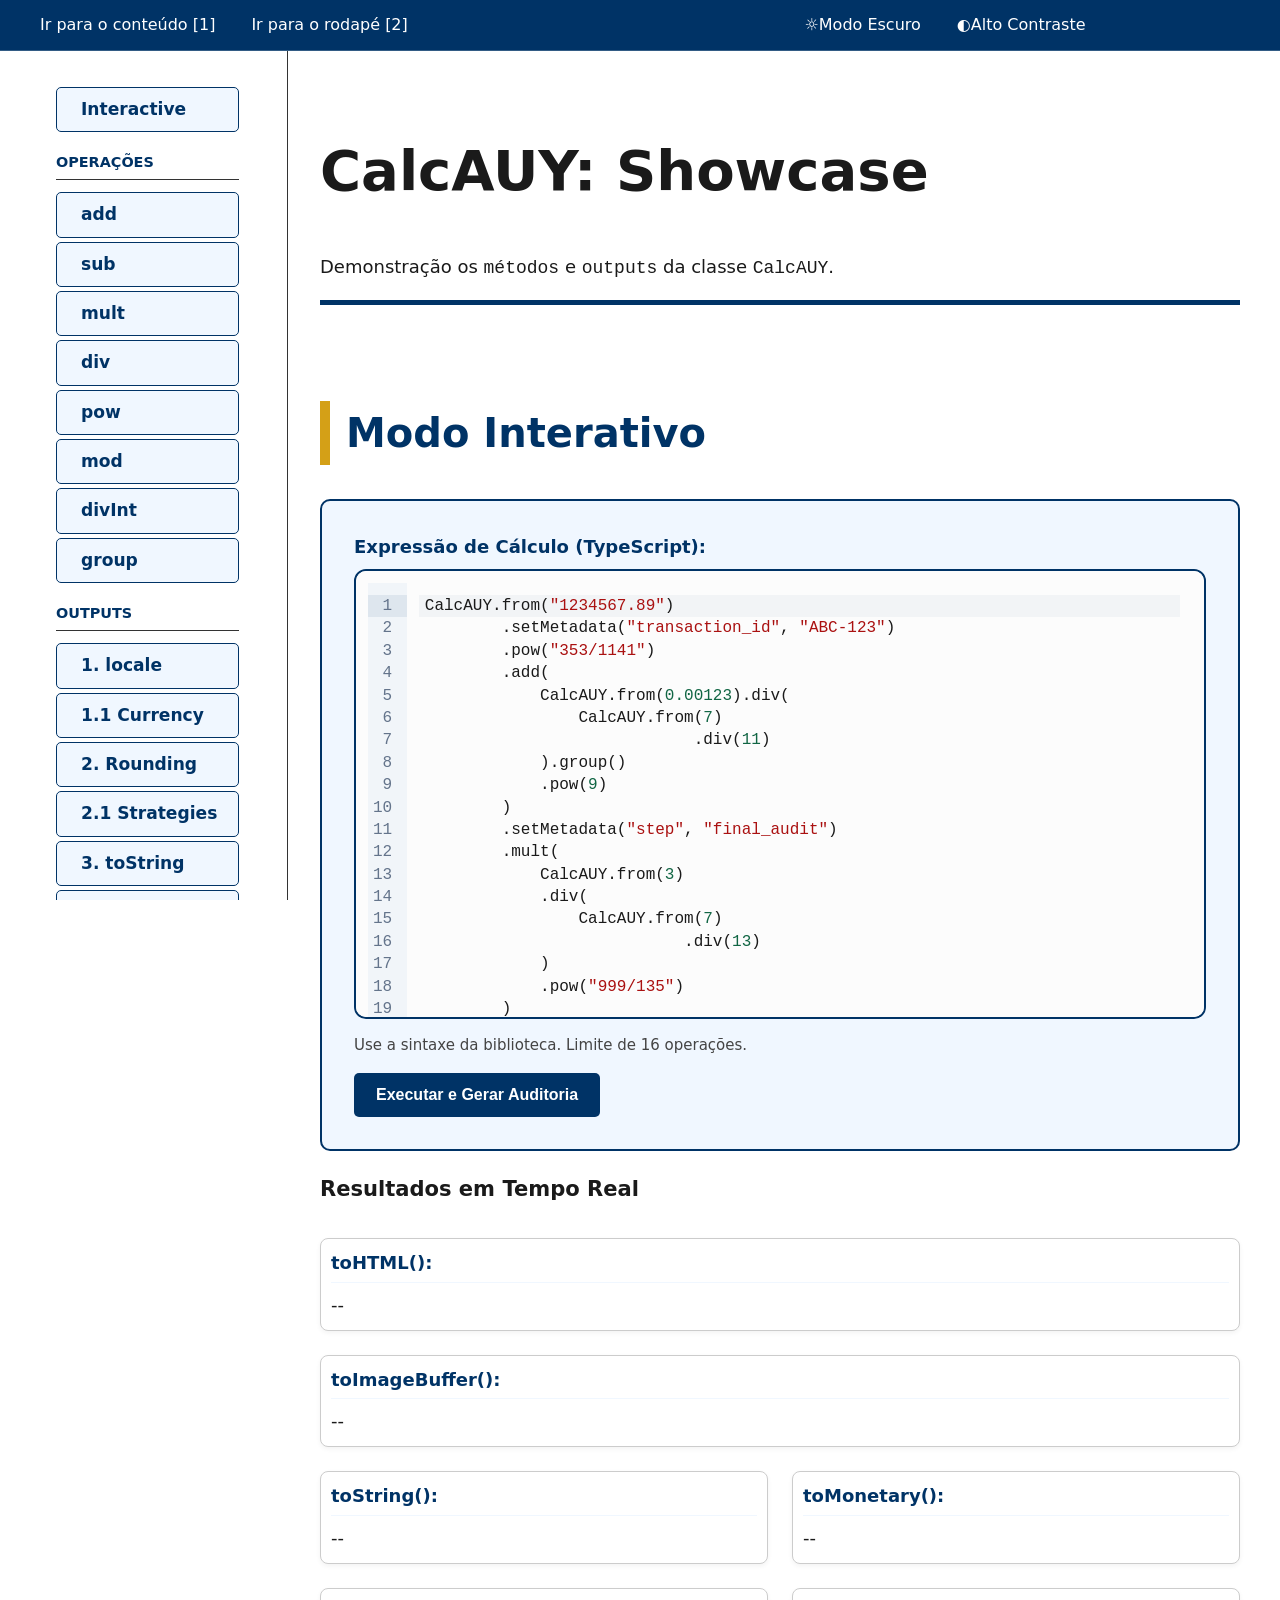
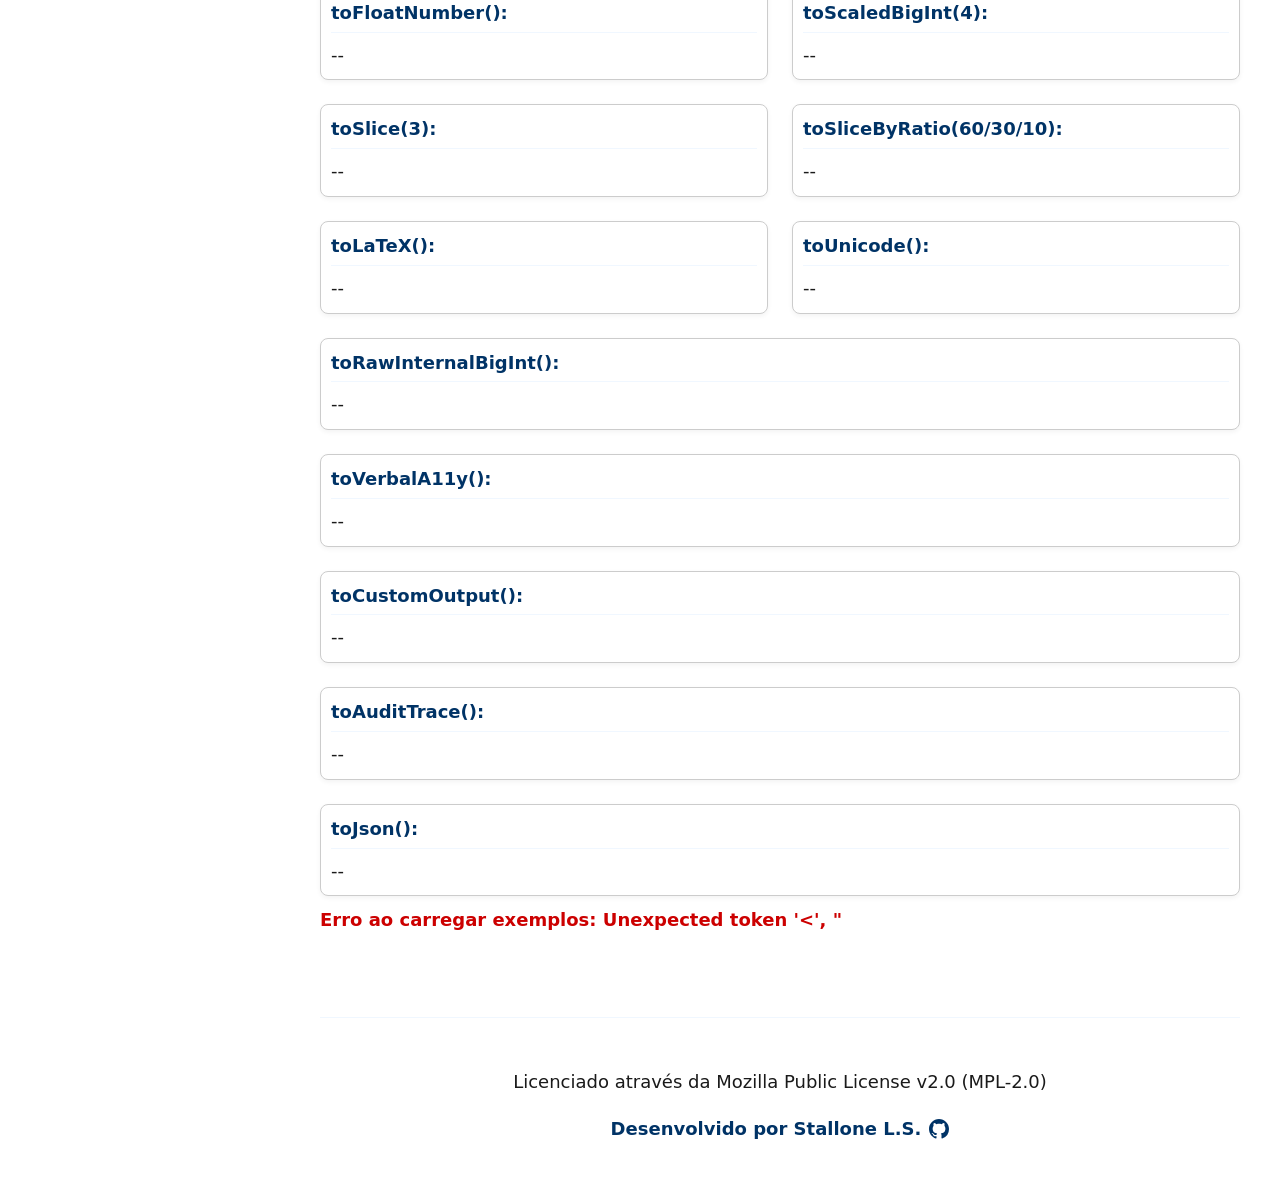
==== commit 35a5e19e: "UPDATE: Demo" ====
--- a/demo/index.html
+++ b/demo/index.html
@@ -126,49 +126,83 @@
                         <div id="res-box" class="interactive-results" aria-live="polite">
                             <h3>Resultados em Tempo Real</h3>
                             <div class="output-grid" id="interactive-outputs">
+                                <!-- 1. Visual Principal (Linha Isolada) -->
                                 <div class="output-item full-width" data-type="toHTML">
                                     <strong>toHTML():</strong>
                                     <div id="html-output">--</div>
                                 </div>
-                                <div class="output-item" data-type="toString">
-                                    <strong>toString():</strong>
-                                    <span class="val">--</span>
-                                </div>
-                                <div class="output-item" data-type="toFloatNumber">
-                                    <strong>toFloatNumber():</strong>
-                                    <span class="val">--</span>
-                                </div>
-                                <div class="output-item" data-type="toRawInternalBigInt">
-                                    <strong>toRawInternalBigInt():</strong>
-                                    <span class="val">--</span>
-                                </div>
-                                <div class="output-item" data-type="toMonetary">
-                                    <strong>toMonetary():</strong>
-                                    <span class="val">--</span>
-                                </div>
-                                <div class="output-item" data-type="toLaTeX">
-                                    <strong>toLaTeX():</strong>
-                                    <span class="val">--</span>
-                                </div>
-                                <div class="output-item" data-type="toUnicode">
-                                    <strong>toUnicode():</strong>
-                                    <span class="val">--</span>
-                                </div>
-                                <div class="output-item full-width" data-type="toVerbalA11y">
-                                    <strong>toVerbalA11y():</strong>
-                                    <span class="val">--</span>
-                                </div>
-                                <div class="output-item full-width" data-type="toCustomOutput">
-                                    <strong>toCustomOutput():</strong>
-                                    <span
-                                        class="val"
-                                        style="font-family: monospace; font-size: 0.85em; background: #eee; padding: 5px; display: block; color: #555"
-                                    >--</span>
-                                </div>
+
+                                <!-- 2. Imagem (Linha Isolada) -->
                                 <div class="output-item full-width" data-type="toImageBuffer">
                                     <strong>toImageBuffer():</strong>
                                     <div class="img-preview">--</div>
                                 </div>
+
+                                <!-- 3. Par: String & Monetary -->
+                                <div class="output-item" data-type="toString">
+                                    <strong>toString():</strong>
+                                    <span class="val">--</span>
+                                </div>
+                                <div class="output-item" data-type="toMonetary">
+                                    <strong>toMonetary():</strong>
+                                    <span class="val">--</span>
+                                </div>
+
+                                <!-- 4. Par: Float & Scaled BigInt -->
+                                <div class="output-item" data-type="toFloatNumber">
+                                    <strong>toFloatNumber():</strong>
+                                    <span class="val">--</span>
+                                </div>
+                                <div class="output-item" data-type="toScaledBigInt">
+                                    <strong>toScaledBigInt(4):</strong>
+                                    <span class="val">--</span>
+                                </div>
+
+                                <!-- 5. Par: Slices -->
+                                <div class="output-item" data-type="toSliceDemo">
+                                    <strong>toSlice(3):</strong>
+                                    <span class="val">--</span>
+                                </div>
+                                <div class="output-item" data-type="toSliceByRatioDemo">
+                                    <strong>toSliceByRatio(60/30/10):</strong>
+                                    <span class="val">--</span>
+                                </div>
+
+                                <!-- 6. Par: LaTeX & Unicode -->
+                                <div class="output-item" data-type="toLaTeX">
+                                    <strong>toLaTeX():</strong>
+                                    <span class="val">--</span>
+                                </div>
+                                <div class="output-item" data-type="toUnicode">
+                                    <strong>toUnicode():</strong>
+                                    <span class="val">--</span>
+                                </div>
+
+                                <!-- 7. Rigor Interno (Linha Isolada) -->
+                                <div class="output-item full-width" data-type="toRawInternalBigInt">
+                                    <strong>toRawInternalBigInt():</strong>
+                                    <span class="val">--</span>
+                                </div>
+
+                                <!-- 8. Acessibilidade (Linha Isolada) -->
+                                <div class="output-item full-width" data-type="toVerbalA11y">
+                                    <strong>toVerbalA11y():</strong>
+                                    <span class="val">--</span>
+                                </div>
+
+                                <!-- 9. Custom Output (Linha Isolada) -->
+                                <div class="output-item full-width" data-type="toCustomOutput">
+                                    <strong>toCustomOutput():</strong>
+                                    <span class="val">--</span>
+                                </div>
+
+                                <!-- 10. Audit Trace (Linha Isolada) -->
+                                <div class="output-item full-width" data-type="toAuditTrace">
+                                    <strong>toAuditTrace():</strong>
+                                    <div class="val">--</div>
+                                </div>
+
+                                <!-- 11. JSON Consolidado (Linha Isolada) -->
                                 <div class="output-item full-width" data-type="toJson">
                                     <strong>toJson():</strong>
                                     <div class="val">--</div>
--- a/demo/style.css
+++ b/demo/style.css
@@ -482,17 +482,16 @@
 #barra-acessibilidade {
     flex-direction: column;
     /* Padrão para mobile */
-    padding: 1rem;
-    gap: 0.625rem;
-    /* 10px para 0.625rem */
+    padding: 0.5rem;
+    gap: 0.25rem;
     text-align: center;
 }
 
 #barra-acessibilidade ul {
-    flex-direction: column;
-    /* Padrão para mobile */
-    gap: 0.3125rem;
-    /* 5px para 0.3125rem */
+    display: grid;
+    grid-template-columns: 1fr 1fr; /* 2 botões por linha */
+    width: 100%;
+    gap: 0.25rem;
 }
 
 /* Media query para telas maiores (Tablet - 2 colunas) */
@@ -865,6 +864,26 @@
     /* Lighter arrows */
 }
 
+html[data-theme="dark"] .processor-info {
+    background: #1c1c1c;
+    border-color: #4a5568;
+    color: #a0aec0;
+}
+
+html[data-theme="dark"] .custom-val {
+    color: #e2e8f0;
+}
+
+html[data-theme="dark"] .metadata-marker {
+    background-color: #4a3712;
+    color: #fbd38d;
+}
+
+html[data-theme="dark"] .json-view.forensic-trace {
+    background: #1a202c;
+    border-left-color: #48bb78;
+}
+
 html[data-theme="dark"] .simulator-form {
     background: #1a202c;
     border-color: var(--primary);
@@ -1083,14 +1102,66 @@
     /* Padrão para strong fora da área especial */
 }
 
+.processor-info {
+    font-size: 0.75rem;
+    color: #666;
+    margin-bottom: 8px;
+    background: #f8f9fa;
+    padding: 8px;
+    border-radius: 4px;
+    border: 1px dashed #ccc;
+}
+
+.processor-info code {
+    color: var(--primary);
+}
+
+.custom-val {
+    font-family: monospace;
+    font-size: 0.9em;
+    color: #333;
+    background: #eee;
+    padding: 10px;
+    border-radius: 4px;
+    display: block;
+}
+
+html[data-theme="dark"] .custom-val {
+    background: #1c1c1c;
+    color: #e2e8f0;
+}
+
+.json-view.forensic-trace {
+    border-left: 0.25rem solid #28a745; /* Verde para Auditoria */
+    background: #f0fff4;
+}
+
+.metadata-marker {
+    background-color: #ffeeba;
+    color: #856404;
+    padding: 0 2px;
+    border-radius: 2px;
+    font-weight: bold;
+}
+
 /* Área especial de resultados interativos */
 body.alto-contraste #res-box strong,
 body.alto-contraste #res-box label,
-body.alto-contraste #res-box .val {
+body.alto-contraste #res-box .val,
+body.alto-contraste .processor-info,
+body.alto-contraste .processor-info code,
+body.alto-contraste .custom-val {
     color: #000000 !important;
-}
-
-body.alto-contraste .group-main-header {
+    background: transparent !important;
+    border-color: #000000 !important;
+}
+
+body.alto-contraste .processor-info {
+    border-style: solid;
+}
+
+body.alto-contraste #res-box strong,
+
     border-bottom-color: #ffff00;
 }
 
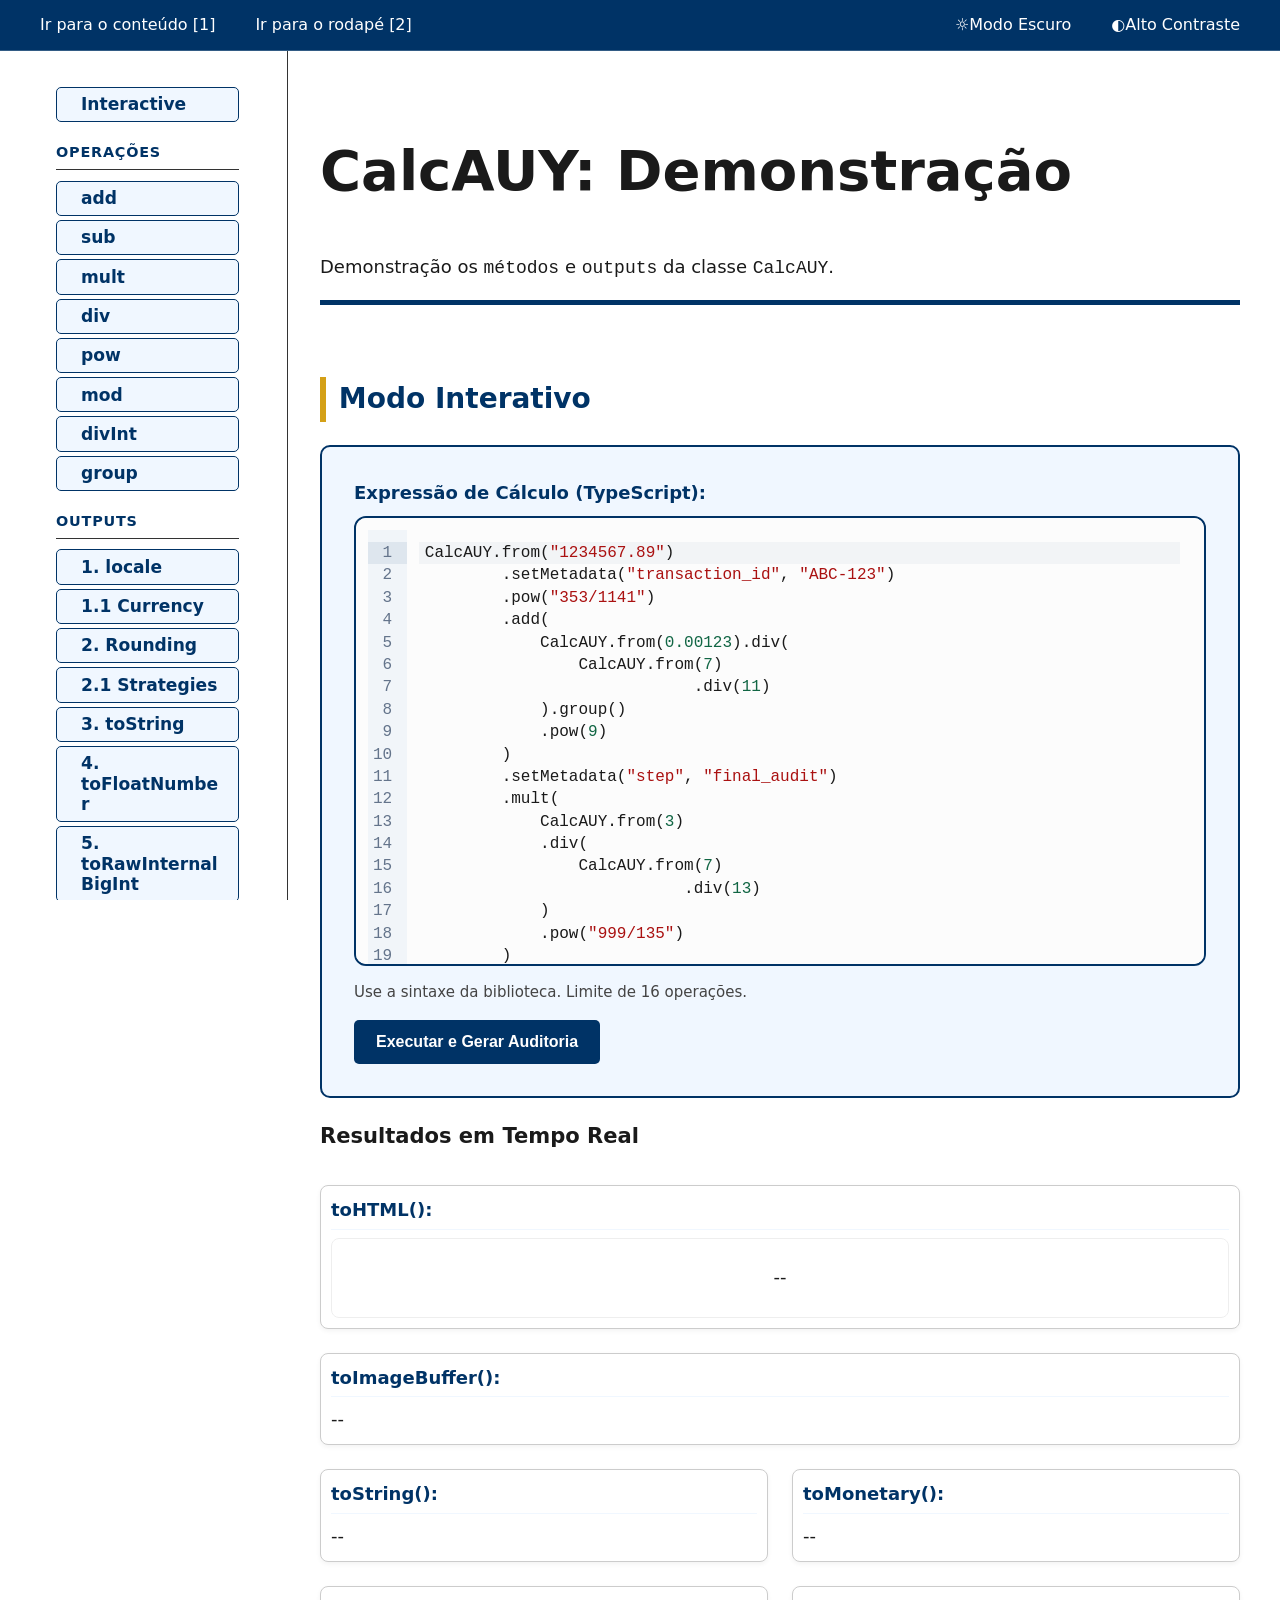
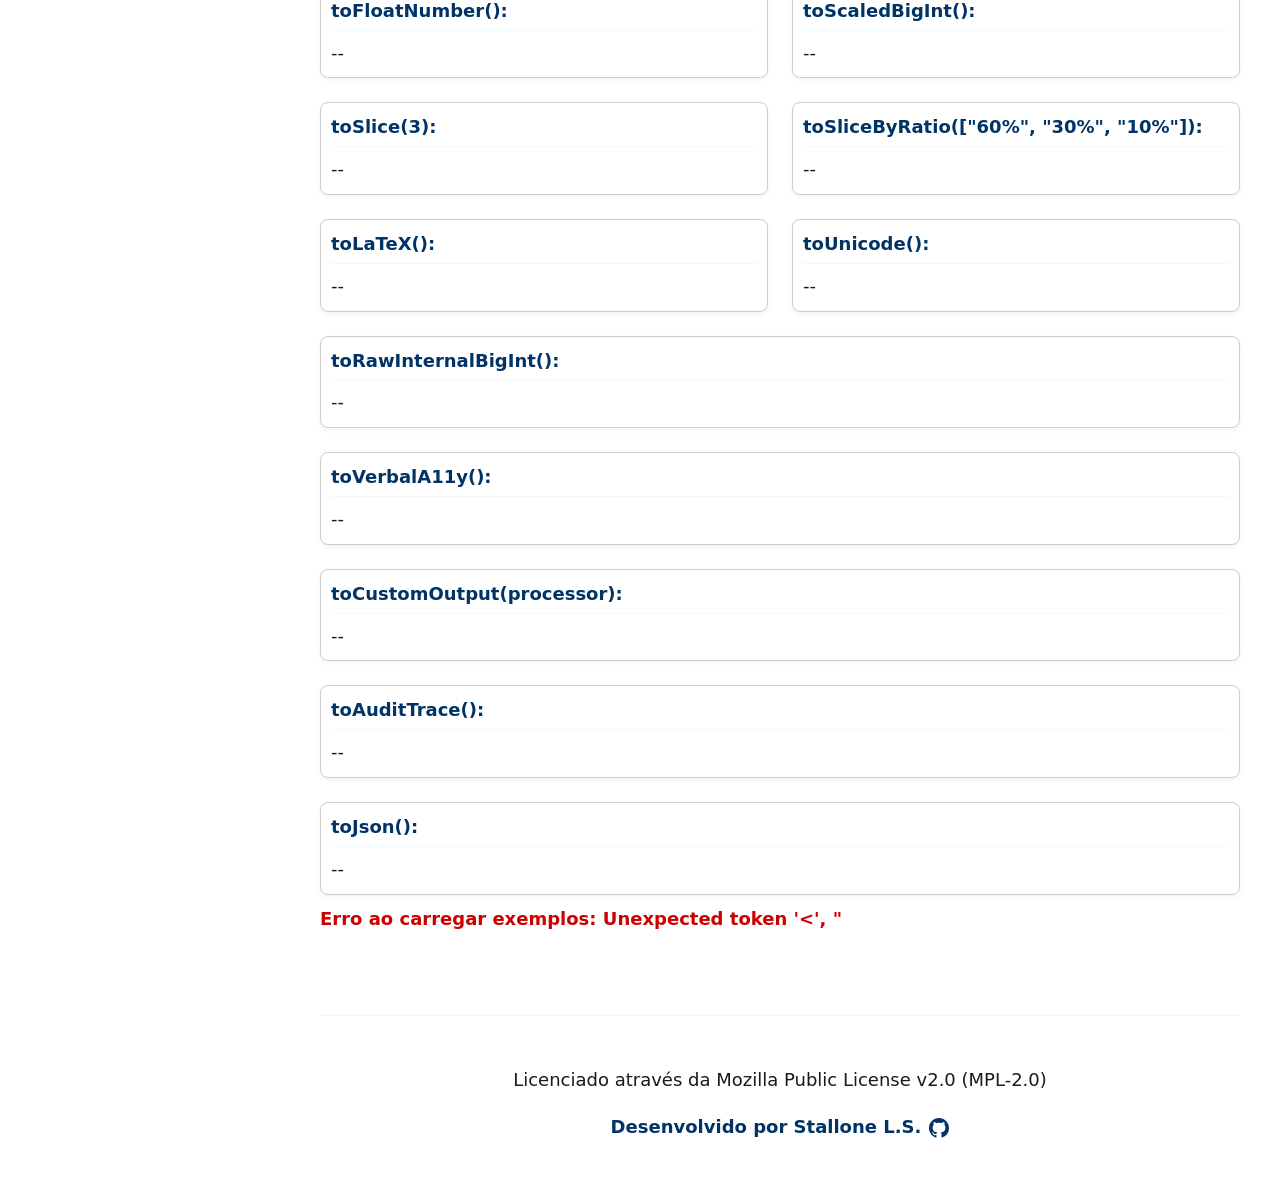
==== commit 362b69b1: "UPDATE: Fix '%' bug in KaTeX" ====
--- a/demo/index.html
+++ b/demo/index.html
@@ -63,7 +63,7 @@
 
         <div class="page-container">
             <header role="banner">
-                <h1>CalcAUY: Showcase</h1>
+                <h1>CalcAUY: Demonstração</h1>
                 <p>Demonstração os <code>métodos</code> e <code>outputs</code> da classe <code>CalcAUY</code>.</p>
             </header>
 
@@ -154,7 +154,7 @@
                                     <span class="val">--</span>
                                 </div>
                                 <div class="output-item" data-type="toScaledBigInt">
-                                    <strong>toScaledBigInt(4):</strong>
+                                    <strong>toScaledBigInt():</strong>
                                     <span class="val">--</span>
                                 </div>
 
@@ -164,7 +164,7 @@
                                     <span class="val">--</span>
                                 </div>
                                 <div class="output-item" data-type="toSliceByRatioDemo">
-                                    <strong>toSliceByRatio(60/30/10):</strong>
+                                    <strong>toSliceByRatio(["60%", "30%", "10%"]):</strong>
                                     <span class="val">--</span>
                                 </div>
 
@@ -192,7 +192,7 @@
 
                                 <!-- 9. Custom Output (Linha Isolada) -->
                                 <div class="output-item full-width" data-type="toCustomOutput">
-                                    <strong>toCustomOutput():</strong>
+                                    <strong>toCustomOutput(processor):</strong>
                                     <span class="val">--</span>
                                 </div>
 
--- a/demo/style.css
+++ b/demo/style.css
@@ -247,15 +247,49 @@
     /* Ex: de 32px a 56px */
 }
 
-/* Headers de Seção */
+/* Headers de Seção (Subtítulos das Keys) */
 h2 {
-    border-left: 0.625rem solid var(--accent);
-    /* 10px para 0.625rem */
-    padding-left: 1rem;
-    margin-top: 4rem;
+    border-left: 0.4rem solid var(--accent);
+    padding-left: 0.8rem;
+    margin-top: 2.5rem;
     color: var(--primary);
-    font-size: clamp(1.5rem, 4vw, 2.5rem);
-    /* Ex: de 24px a 40px */
+    font-size: clamp(1.1rem, 2.8vw, 1.75rem); /* Reduzido em ~30% */
+}
+
+.card-math-render {
+    background: white;
+    padding: 1rem;
+    border-radius: 0.3125rem;
+    border: 0.0625rem solid #eee;
+    display: flex;
+    justify-content: center;
+    align-items: center;
+    overflow-x: auto;
+}
+
+/* Garante que o KaTeX dentro do card não estoure e seja centralizado */
+.card-math-render .calc-auy-result,
+#html-output .calc-auy-result {
+    transform: scale(0.9);
+    transform-origin: center;
+    margin: 0 !important;
+}
+
+#html-output {
+    display: flex;
+    justify-content: center;
+    align-items: center;
+    width: 100%;
+    min-height: 80px;
+    background: white;
+    border-radius: 8px;
+    border: 1px solid #eee;
+    padding: 10px;
+}
+
+html[data-theme="dark"] #html-output {
+    background: #2d3748;
+    border-color: #4a5568;
 }
 
 .nav-links {
@@ -526,23 +560,31 @@
 /* Media query para telas ainda maiores (Notebook/Desktop - 3 colunas) */
 @media (min-width: 1100px) {
     #barra-acessibilidade {
-        flex-direction: row;
-        justify-content: space-between;
+        flex-direction: row !important;
+        justify-content: space-between !important;
+        align-items: center !important;
         font-size: 1rem;
+        padding: 0.5rem 2rem;
+        width: 100%;
+        left: 50%;
+        transform: translateX(-50%);
     }
 
     #barra-acessibilidade ul {
-        flex-wrap: nowrap;
-        /* Prevent wrapping in desktop mode */
+        flex-wrap: nowrap !important;
+        display: flex !important;
+        gap: 1.5rem !important;
+        margin: 0 !important;
+        width: auto !important;
     }
 
     #barra-acessibilidade #atalhos {
-        justify-content: flex-start;
+        justify-content: flex-start !important;
     }
 
     #barra-acessibilidade #opcoes-acessibilidade {
-        margin-left: auto;
-        /* Empurra o alto contraste para a direita */
+        margin-left: auto !important;
+        justify-content: flex-end !important;
     }
 
     body {
@@ -615,21 +657,23 @@
 
     .nav-links a {
         display: block;
-        padding: 0.5rem 1rem;
+        padding: 0.4rem 0.8rem;
         min-height: auto;
-        /* Reset min-height */
-        white-space: nowrap;
-        /* Ensure single line */
-        overflow: hidden;
-        text-overflow: ellipsis;
+        white-space: normal;
+        word-wrap: break-word;
+        font-size: 0.85rem;
+        line-height: 1.2;
     }
 
     .nav-group-title {
         border-bottom: 1px solid var(--border);
-        padding-bottom: 0.5rem;
-        margin-top: 1.5rem;
-        margin-bottom: 0.5rem;
+        padding-bottom: 0.3rem;
+        margin-top: 1.2rem;
+        margin-bottom: 0.4rem;
         width: 100%;
+        font-size: 0.8rem;
+        text-transform: uppercase;
+        letter-spacing: 0.05rem;
     }
 
     /* Add indentation for hierarchy */
@@ -654,6 +698,23 @@
     .output-item.full-width {
         grid-column: 1 / -1;
     }
+}
+
+.grid {
+    display: grid;
+    grid-template-columns: repeat(1, 1fr);
+    gap: 1.5rem;
+}
+
+@media (min-width: 700px) {
+    .grid {
+        grid-template-columns: repeat(2, 1fr);
+    }
+}
+
+/* Card que ocupa toda a largura disponível */
+.card.full-width {
+    grid-column: 1 / -1;
 }
 
 .card {
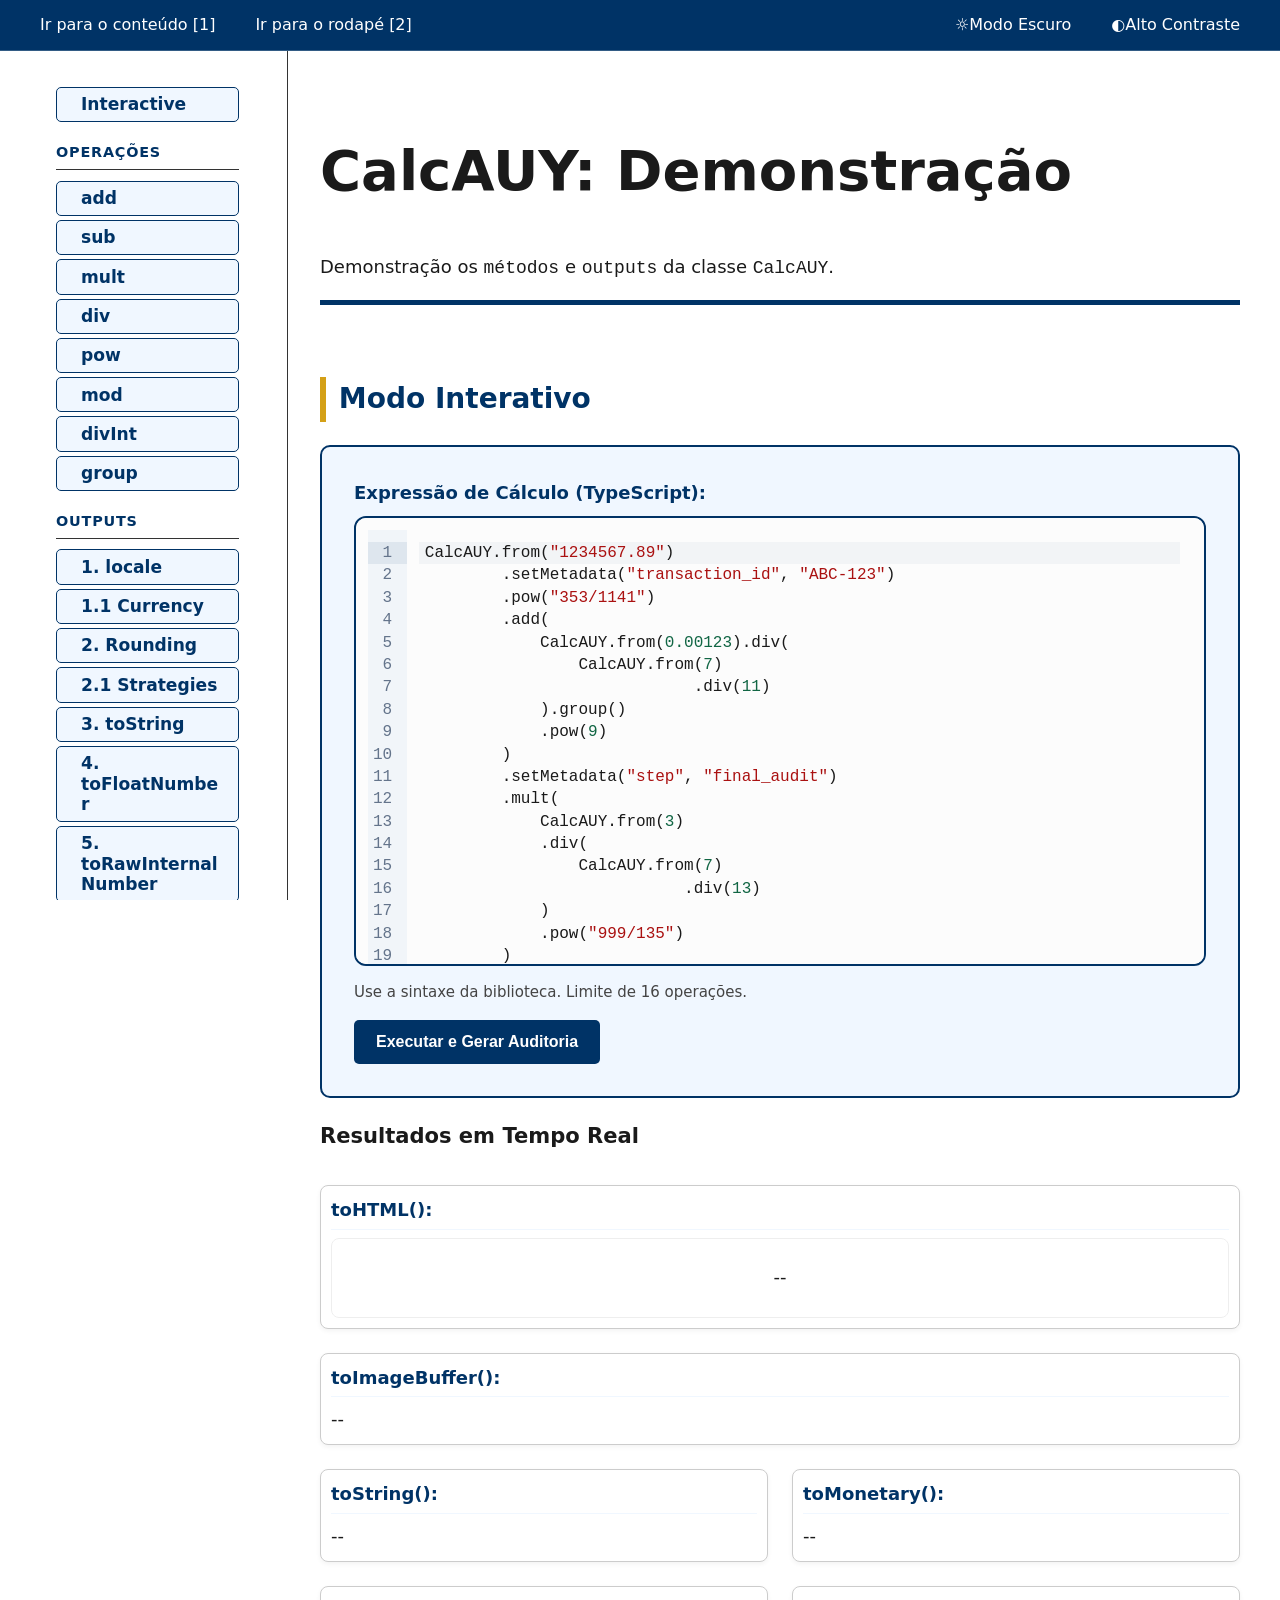
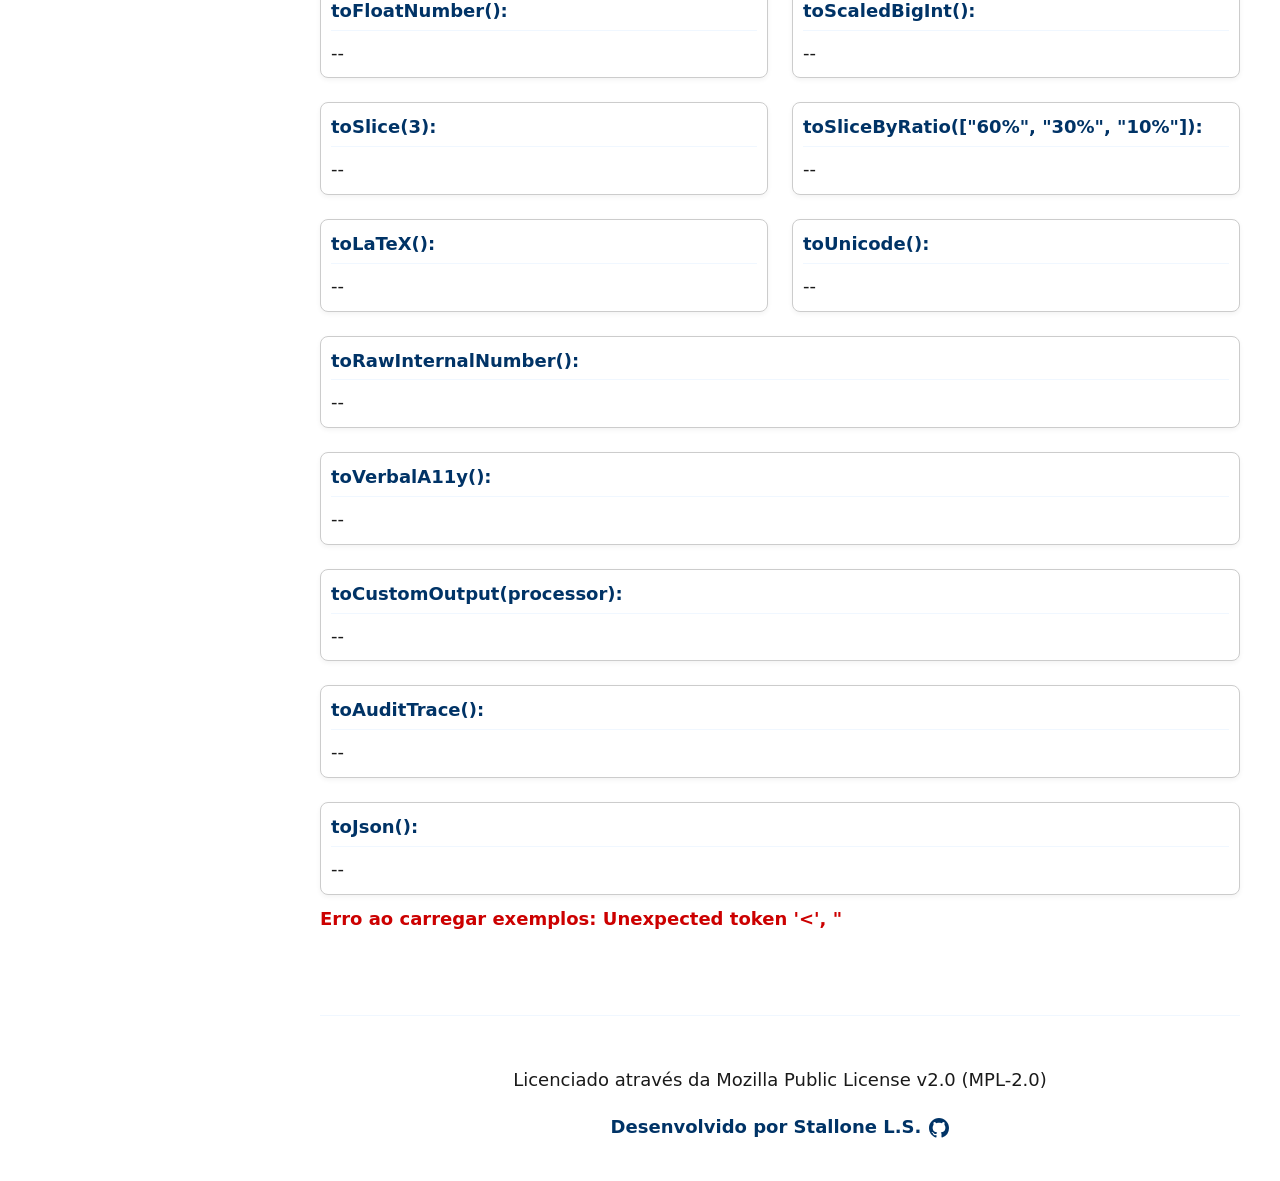
==== commit 56a04f47: "REFACT: Update 'toRawInternalBigInt' method Signed-off-by: stallone <stallone.developer@gmail.com>" ====
--- a/demo/index.html
+++ b/demo/index.html
@@ -1,252 +1,247 @@
 <!DOCTYPE html>
 <html lang="pt-BR" dir="ltr">
-    <head>
-        <!--
+
+<head>
+    <!--
     Create by Stallone L. S. (@st-all-one) - 2026 - License: MPL-2.0
         * Copyright (c) 2026, Stallone L. S. (@st-all-one)
         * This Source Code Form is subject to the terms of the Mozilla Public
         * License, v. 2.0. If a copy of the MPL was not distributed with this
         * file, You can obtain one at https://mozilla.org/MPL/2.0/.
     -->
-        <meta charset="UTF-8">
-        <meta name="viewport" content="width=device-width, initial-scale=1.0">
-        <meta name="apple-mobile-web-app-capable" content="yes">
-        <meta name="theme-color" content="#003366">
-        <meta name="referrer" content="no-referrer">
-        <meta name="color-scheme" content="light dark">
-        <meta name="robots" content="noindex, nofollow">
-        <meta name="keywords" content="math, finance, audit, latex, bigint, precision, currency, money">
-        <meta
-            name="description"
-            content="Biblioteca TypeScript de matemática financeira com exportação LaTeX e texto próprio para leitura e acessibilidade."
-        >
-
-        <meta http-equiv="X-UA-Compatible" content="IE=edge">
-
-        <title>CalcAUY - Demonstração Completa de Auditabilidade</title>
-        <link rel="icon" id="favicon" href="favicon.ico">
-        <meta name="session-token" content="{{SESSION_TOKEN}}">
-        <link rel="stylesheet" href="style.css">
-        <script>
-            // Bloqueia FOUC aplicando o tema antes do body renderizar
-            (function () {
-                try {
-                    const theme = localStorage.getItem("theme") || "light";
-                    document.documentElement.setAttribute("data-theme", theme);
-                    const contrast = localStorage.getItem("altoContraste");
-                    if (contrast === "true") {
-                        document.documentElement.classList.add("alto-contraste-init");
-                    }
-                } catch (e) {}
-            })();
-        </script>
-    </head>
-
-    <body>
-        <div id="barra-acessibilidade" role="region" aria-label="Barra de Acessibilidade">
-            <ul id="atalhos">
-                <li><a href="#menu-principal" accesskey="1">Ir para o conteúdo [1]</a></li>
-                <li><a href="#footer" accesskey="2">Ir para o rodapé [2]</a></li>
+    <meta charset="UTF-8">
+    <meta name="viewport" content="width=device-width, initial-scale=1.0">
+    <meta name="apple-mobile-web-app-capable" content="yes">
+    <meta name="theme-color" content="#003366">
+    <meta name="referrer" content="no-referrer">
+    <meta name="color-scheme" content="light dark">
+    <meta name="robots" content="noindex, nofollow">
+    <meta name="keywords" content="math, finance, audit, latex, bigint, precision, currency, money">
+    <meta name="description"
+        content="Biblioteca TypeScript de matemática financeira com exportação LaTeX e texto próprio para leitura e acessibilidade.">
+
+    <meta http-equiv="X-UA-Compatible" content="IE=edge">
+
+    <title>CalcAUY - Demonstração Completa de Auditabilidade</title>
+    <link rel="icon" id="favicon" href="favicon.ico">
+    <meta name="session-token" content="{{SESSION_TOKEN}}">
+    <link rel="stylesheet" href="style.css">
+    <script>
+        // Bloqueia FOUC aplicando o tema antes do body renderizar
+        (function () {
+            try {
+                const theme = localStorage.getItem("theme") || "light";
+                document.documentElement.setAttribute("data-theme", theme);
+                const contrast = localStorage.getItem("altoContraste");
+                if (contrast === "true") {
+                    document.documentElement.classList.add("alto-contraste-init");
+                }
+            } catch (e) { }
+        })();
+    </script>
+</head>
+
+<body>
+    <div id="barra-acessibilidade" role="region" aria-label="Barra de Acessibilidade">
+        <ul id="atalhos">
+            <li><a href="#menu-principal" accesskey="1">Ir para o conteúdo [1]</a></li>
+            <li><a href="#footer" accesskey="2">Ir para o rodapé [2]</a></li>
+        </ul>
+        <ul id="opcoes-acessibilidade">
+            <li>
+                <a href="#" id="modo-escuro" aria-pressed="false"><span aria-hidden="true">☼</span> Modo Escuro</a>
+            </li>
+            <li>
+                <a href="#" id="alto-contraste" aria-pressed="false"><span aria-hidden="true">◐</span> Alto
+                    Contraste</a>
+            </li>
+        </ul>
+    </div>
+
+    <a href="#menu-principal" class="skip-link">Pular para o conteúdo principal</a>
+
+    <div class="page-container">
+        <header role="banner">
+            <h1>CalcAUY: Demonstração</h1>
+            <p>Demonstração os <code>métodos</code> e <code>outputs</code> da classe <code>CalcAUY</code>.</p>
+        </header>
+
+        <nav id="menu-principal" aria-label="Navegação rápida">
+            <ul class="nav-links">
+                <li><a href="#sec-interactive">Interactive</a></li>
+
+                <li class="nav-group-title">Operações</li>
+                <li><a href="#sec-add">add</a></li>
+                <li><a href="#sec-sub">sub</a></li>
+                <li><a href="#sec-mult">mult</a></li>
+                <li><a href="#sec-div">div</a></li>
+                <li><a href="#sec-pow">pow</a></li>
+                <li><a href="#sec-mod">mod</a></li>
+                <li><a href="#sec-divInt">divInt</a></li>
+                <li><a href="#sec-group">group</a></li>
+
+                <li class="nav-group-title">Outputs</li>
+                <li><a href="#sec-verbalMonetary">1. locale</a></li>
+                <li><a href="#sec-currencyOptions">1.1 Currency</a></li>
+                <li><a href="#sec-roundingShowcase">2. Rounding</a></li>
+                <li><a href="#sec-strategyShowcase">2.1 Strategies</a></li>
+                <li><a href="#sec-toString">3. toString</a></li>
+                <li><a href="#sec-toFloatNumber">4. toFloatNumber</a></li>
+                <li><a href="#sec-toRawInternalNumber">5. toRawInternalNumber</a></li>
+                <li><a href="#sec-toMonetary">6. toMonetary</a></li>
+                <li><a href="#sec-toLaTeX">7. toLaTeX</a></li>
+                <li><a href="#sec-toHTML">8. toHTML</a></li>
+                <li><a href="#sec-toUnicode">9. toUnicode</a></li>
+                <li><a href="#sec-toVerbalA11y">10. toVerbalA11y</a></li>
+                <li><a href="#sec-toCustomOutput">10.1 toCustomOutput</a></li>
+                <li><a href="#sec-toImageBuffer">11. toImageBuffer</a></li>
+                <li><a href="#sec-toJson">12. toJson</a></li>
             </ul>
-            <ul id="opcoes-acessibilidade">
-                <li>
-                    <a href="#" id="modo-escuro" aria-pressed="false"><span aria-hidden="true">☼</span> Modo Escuro</a>
-                </li>
-                <li>
-                    <a href="#" id="alto-contraste" aria-pressed="false"><span aria-hidden="true">◐</span> Alto
-                        Contraste</a>
-                </li>
-            </ul>
-        </div>
-
-        <a href="#menu-principal" class="skip-link">Pular para o conteúdo principal</a>
-
-        <div class="page-container">
-            <header role="banner">
-                <h1>CalcAUY: Demonstração</h1>
-                <p>Demonstração os <code>métodos</code> e <code>outputs</code> da classe <code>CalcAUY</code>.</p>
-            </header>
-
-            <nav id="menu-principal" aria-label="Navegação rápida">
-                <ul class="nav-links">
-                    <li><a href="#sec-interactive">Interactive</a></li>
-
-                    <li class="nav-group-title">Operações</li>
-                    <li><a href="#sec-add">add</a></li>
-                    <li><a href="#sec-sub">sub</a></li>
-                    <li><a href="#sec-mult">mult</a></li>
-                    <li><a href="#sec-div">div</a></li>
-                    <li><a href="#sec-pow">pow</a></li>
-                    <li><a href="#sec-mod">mod</a></li>
-                    <li><a href="#sec-divInt">divInt</a></li>
-                    <li><a href="#sec-group">group</a></li>
-
-                    <li class="nav-group-title">Outputs</li>
-                    <li><a href="#sec-verbalMonetary">1. locale</a></li>
-                    <li><a href="#sec-currencyOptions">1.1 Currency</a></li>
-                    <li><a href="#sec-roundingShowcase">2. Rounding</a></li>
-                    <li><a href="#sec-strategyShowcase">2.1 Strategies</a></li>
-                    <li><a href="#sec-toString">3. toString</a></li>
-                    <li><a href="#sec-toFloatNumber">4. toFloatNumber</a></li>
-                    <li><a href="#sec-toRawInternalBigInt">5. toRawInternalBigInt</a></li>
-                    <li><a href="#sec-toMonetary">6. toMonetary</a></li>
-                    <li><a href="#sec-toLaTeX">7. toLaTeX</a></li>
-                    <li><a href="#sec-toHTML">8. toHTML</a></li>
-                    <li><a href="#sec-toUnicode">9. toUnicode</a></li>
-                    <li><a href="#sec-toVerbalA11y">10. toVerbalA11y</a></li>
-                    <li><a href="#sec-toCustomOutput">10.1 toCustomOutput</a></li>
-                    <li><a href="#sec-toImageBuffer">11. toImageBuffer</a></li>
-                    <li><a href="#sec-toJson">12. toJson</a></li>
-                </ul>
-            </nav>
-
-            <main id="main-content" role="main">
-                <!-- 1. SIMULADOR INTERATIVO -->
-                <section id="sec-interactive" aria-labelledby="h-interactive">
-                    <h2 id="h-interactive">Modo Interativo</h2>
-                    <div class="interactive-container">
-                        <form id="f" class="simulator-form" onsubmit="return false;">
-                            <div class="form-group full-width">
-                                <label for="editor-iframe">Expressão de Cálculo (TypeScript):</label>
-
-                                <!-- Editor CodeMirror em Sandbox -->
-                                <iframe
-                                    id="editor-iframe"
-                                    src="editor.html"
-                                    sandbox="allow-scripts"
-                                    title="Editor de Código"
-                                    style="width: 100%; height: 450px; border: 2px solid var(--primary); border-radius: 12px; background: #fcfcfc"
-                                ></iframe>
-
-                                <small>Use a sintaxe da biblioteca. Limite de 16 operações.</small>
-                            </div>
-                            <button type="button" id="btn-executar">Executar e Gerar Auditoria</button>
-                        </form>
-
-                        <div id="res-box" class="interactive-results" aria-live="polite">
-                            <h3>Resultados em Tempo Real</h3>
-                            <div class="output-grid" id="interactive-outputs">
-                                <!-- 1. Visual Principal (Linha Isolada) -->
-                                <div class="output-item full-width" data-type="toHTML">
-                                    <strong>toHTML():</strong>
-                                    <div id="html-output">--</div>
-                                </div>
-
-                                <!-- 2. Imagem (Linha Isolada) -->
-                                <div class="output-item full-width" data-type="toImageBuffer">
-                                    <strong>toImageBuffer():</strong>
-                                    <div class="img-preview">--</div>
-                                </div>
-
-                                <!-- 3. Par: String & Monetary -->
-                                <div class="output-item" data-type="toString">
-                                    <strong>toString():</strong>
-                                    <span class="val">--</span>
-                                </div>
-                                <div class="output-item" data-type="toMonetary">
-                                    <strong>toMonetary():</strong>
-                                    <span class="val">--</span>
-                                </div>
-
-                                <!-- 4. Par: Float & Scaled BigInt -->
-                                <div class="output-item" data-type="toFloatNumber">
-                                    <strong>toFloatNumber():</strong>
-                                    <span class="val">--</span>
-                                </div>
-                                <div class="output-item" data-type="toScaledBigInt">
-                                    <strong>toScaledBigInt():</strong>
-                                    <span class="val">--</span>
-                                </div>
-
-                                <!-- 5. Par: Slices -->
-                                <div class="output-item" data-type="toSliceDemo">
-                                    <strong>toSlice(3):</strong>
-                                    <span class="val">--</span>
-                                </div>
-                                <div class="output-item" data-type="toSliceByRatioDemo">
-                                    <strong>toSliceByRatio(["60%", "30%", "10%"]):</strong>
-                                    <span class="val">--</span>
-                                </div>
-
-                                <!-- 6. Par: LaTeX & Unicode -->
-                                <div class="output-item" data-type="toLaTeX">
-                                    <strong>toLaTeX():</strong>
-                                    <span class="val">--</span>
-                                </div>
-                                <div class="output-item" data-type="toUnicode">
-                                    <strong>toUnicode():</strong>
-                                    <span class="val">--</span>
-                                </div>
-
-                                <!-- 7. Rigor Interno (Linha Isolada) -->
-                                <div class="output-item full-width" data-type="toRawInternalBigInt">
-                                    <strong>toRawInternalBigInt():</strong>
-                                    <span class="val">--</span>
-                                </div>
-
-                                <!-- 8. Acessibilidade (Linha Isolada) -->
-                                <div class="output-item full-width" data-type="toVerbalA11y">
-                                    <strong>toVerbalA11y():</strong>
-                                    <span class="val">--</span>
-                                </div>
-
-                                <!-- 9. Custom Output (Linha Isolada) -->
-                                <div class="output-item full-width" data-type="toCustomOutput">
-                                    <strong>toCustomOutput(processor):</strong>
-                                    <span class="val">--</span>
-                                </div>
-
-                                <!-- 10. Audit Trace (Linha Isolada) -->
-                                <div class="output-item full-width" data-type="toAuditTrace">
-                                    <strong>toAuditTrace():</strong>
-                                    <div class="val">--</div>
-                                </div>
-
-                                <!-- 11. JSON Consolidado (Linha Isolada) -->
-                                <div class="output-item full-width" data-type="toJson">
-                                    <strong>toJson():</strong>
-                                    <div class="val">--</div>
-                                </div>
+        </nav>
+
+        <main id="main-content" role="main">
+            <!-- 1. SIMULADOR INTERATIVO -->
+            <section id="sec-interactive" aria-labelledby="h-interactive">
+                <h2 id="h-interactive">Modo Interativo</h2>
+                <div class="interactive-container">
+                    <form id="f" class="simulator-form" onsubmit="return false;">
+                        <div class="form-group full-width">
+                            <label for="editor-iframe">Expressão de Cálculo (TypeScript):</label>
+
+                            <!-- Editor CodeMirror em Sandbox -->
+                            <iframe id="editor-iframe" src="editor.html" sandbox="allow-scripts"
+                                title="Editor de Código"
+                                style="width: 100%; height: 450px; border: 2px solid var(--primary); border-radius: 12px; background: #fcfcfc"></iframe>
+
+                            <small>Use a sintaxe da biblioteca. Limite de 16 operações.</small>
+                        </div>
+                        <button type="button" id="btn-executar">Executar e Gerar Auditoria</button>
+                    </form>
+
+                    <div id="res-box" class="interactive-results" aria-live="polite">
+                        <h3>Resultados em Tempo Real</h3>
+                        <div class="output-grid" id="interactive-outputs">
+                            <!-- 1. Visual Principal (Linha Isolada) -->
+                            <div class="output-item full-width" data-type="toHTML">
+                                <strong>toHTML():</strong>
+                                <div id="html-output">--</div>
+                            </div>
+
+                            <!-- 2. Imagem (Linha Isolada) -->
+                            <div class="output-item full-width" data-type="toImageBuffer">
+                                <strong>toImageBuffer():</strong>
+                                <div class="img-preview">--</div>
+                            </div>
+
+                            <!-- 3. Par: String & Monetary -->
+                            <div class="output-item" data-type="toString">
+                                <strong>toString():</strong>
+                                <span class="val">--</span>
+                            </div>
+                            <div class="output-item" data-type="toMonetary">
+                                <strong>toMonetary():</strong>
+                                <span class="val">--</span>
+                            </div>
+
+                            <!-- 4. Par: Float & Scaled BigInt -->
+                            <div class="output-item" data-type="toFloatNumber">
+                                <strong>toFloatNumber():</strong>
+                                <span class="val">--</span>
+                            </div>
+                            <div class="output-item" data-type="toScaledBigInt">
+                                <strong>toScaledBigInt():</strong>
+                                <span class="val">--</span>
+                            </div>
+
+                            <!-- 5. Par: Slices -->
+                            <div class="output-item" data-type="toSliceDemo">
+                                <strong>toSlice(3):</strong>
+                                <span class="val">--</span>
+                            </div>
+                            <div class="output-item" data-type="toSliceByRatioDemo">
+                                <strong>toSliceByRatio(["60%", "30%", "10%"]):</strong>
+                                <span class="val">--</span>
+                            </div>
+
+                            <!-- 6. Par: LaTeX & Unicode -->
+                            <div class="output-item" data-type="toLaTeX">
+                                <strong>toLaTeX():</strong>
+                                <span class="val">--</span>
+                            </div>
+                            <div class="output-item" data-type="toUnicode">
+                                <strong>toUnicode():</strong>
+                                <span class="val">--</span>
+                            </div>
+
+                            <!-- 7. Rigor Interno (Linha Isolada) -->
+                            <div class="output-item full-width" data-type="toRawInternalNumber">
+                                <strong>toRawInternalNumber():</strong>
+                                <span class="val">--</span>
+                            </div>
+
+                            <!-- 8. Acessibilidade (Linha Isolada) -->
+                            <div class="output-item full-width" data-type="toVerbalA11y">
+                                <strong>toVerbalA11y():</strong>
+                                <span class="val">--</span>
+                            </div>
+
+                            <!-- 9. Custom Output (Linha Isolada) -->
+                            <div class="output-item full-width" data-type="toCustomOutput">
+                                <strong>toCustomOutput(processor):</strong>
+                                <span class="val">--</span>
+                            </div>
+
+                            <!-- 10. Audit Trace (Linha Isolada) -->
+                            <div class="output-item full-width" data-type="toAuditTrace">
+                                <strong>toAuditTrace():</strong>
+                                <div class="val">--</div>
+                            </div>
+
+                            <!-- 11. JSON Consolidado (Linha Isolada) -->
+                            <div class="output-item full-width" data-type="toJson">
+                                <strong>toJson():</strong>
+                                <div class="val">--</div>
                             </div>
                         </div>
                     </div>
-                </section>
-
-                <!-- EXEMPLOS ESTÁTICOS POR CATEGORIA -->
-                <div id="categories-container">
-                    <p class="loading">Carregando galeria de exemplos...</p>
                 </div>
-            </main>
-
-            <footer id="footer" role="contentinfo">
-                <p>Licenciado através da Mozilla Public License v2.0 (MPL-2.0)</p>
-                <span class="credits">
-                    <a href="https://github.com/st-all-one/calcaud-nbr-a11y" target="_blank" rel="noopener noreferrer">
-                        Desenvolvido por Stallone L.S.
-                        <svg height="20" width="20" viewBox="0 0 16 16" fill="currentColor" aria-hidden="true">
-                            <path
-                                d="M8 0C3.58 0 0 3.58 0 8c0 3.54 2.29 6.53 5.47 7.59.4.07.55-.17.55-.38 0-.19-.01-.82-.01-1.49-2.01.37-2.53-.49-2.69-.94-.09-.23-.48-.94-.82-1.13-.28-.15-.68-.52-.01-.53.63-.01 1.08.58 1.23.82.72 1.21 1.87.87 2.33.66.07-.52.28-.87.51-1.07-1.78-.2-3.64-.89-3.64-3.95 0-.87.31-1.59.82-2.15-.08-.2-.36-1.02.08-2.12 0 0 .67-.21 2.2.82.64-.18 1.32-.27 2-.27.68 0 1.36.09 2 .27 1.53-1.04 2.2-.82 2.2-.82.44 1.1.16 1.92.08 2.12.51.56.82 1.27.82 2.15 0 3.07-1.87 3.75-3.65 3.95.29.25.54.73.54 1.48 0 1.07-.01 1.93-.01 2.2 0 .21.15.46.55.38A8.013 8.013 0 0016 8c0-4.42-3.58-8-8-8z"
-                            >
-                            </path>
-                        </svg>
-                    </a>
-                </span>
-            </footer>
+            </section>
+
+            <!-- EXEMPLOS ESTÁTICOS POR CATEGORIA -->
+            <div id="categories-container">
+                <p class="loading">Carregando galeria de exemplos...</p>
+            </div>
+        </main>
+
+        <footer id="footer" role="contentinfo">
+            <p>Licenciado através da Mozilla Public License v2.0 (MPL-2.0)</p>
+            <span class="credits">
+                <a href="https://github.com/st-all-one/calcaud-nbr-a11y" target="_blank" rel="noopener noreferrer">
+                    Desenvolvido por Stallone L.S.
+                    <svg height="20" width="20" viewBox="0 0 16 16" fill="currentColor" aria-hidden="true">
+                        <path
+                            d="M8 0C3.58 0 0 3.58 0 8c0 3.54 2.29 6.53 5.47 7.59.4.07.55-.17.55-.38 0-.19-.01-.82-.01-1.49-2.01.37-2.53-.49-2.69-.94-.09-.23-.48-.94-.82-1.13-.28-.15-.68-.52-.01-.53.63-.01 1.08.58 1.23.82.72 1.21 1.87.87 2.33.66.07-.52.28-.87.51-1.07-1.78-.2-3.64-.89-3.64-3.95 0-.87.31-1.59.82-2.15-.08-.2-.36-1.02.08-2.12 0 0 .67-.21 2.2.82.64-.18 1.32-.27 2-.27.68 0 1.36.09 2 .27 1.53-1.04 2.2-.82 2.2-.82.44 1.1.16 1.92.08 2.12.51.56.82 1.27.82 2.15 0 3.07-1.87 3.75-3.65 3.95.29.25.54.73.54 1.48 0 1.07-.01 1.93-.01 2.2 0 .21.15.46.55.38A8.013 8.013 0 0016 8c0-4.42-3.58-8-8-8z">
+                        </path>
+                    </svg>
+                </a>
+            </span>
+        </footer>
+    </div>
+
+    <!--Vlibras-->
+    <div vw class="enabled">
+        <div vw-access-button class="active"></div>
+        <div vw-plugin-wrapper>
+            <div class="vw-plugin-top-wrapper"></div>
         </div>
-
-        <!--Vlibras-->
-        <div vw class="enabled">
-            <div vw-access-button class="active"></div>
-            <div vw-plugin-wrapper>
-                <div class="vw-plugin-top-wrapper"></div>
-            </div>
-        </div>
-
-        <!-- High Contrast & Common Scripts -->
-        <script src="script.js" type="module"></script>
-        <script src="https://vlibras.gov.br/app/vlibras-plugin.js"></script>
-        <script>
-            new window.VLibras.Widget("https://vlibras.gov.br/app");
-        </script>
-    </body>
+    </div>
+
+    <!-- High Contrast & Common Scripts -->
+    <script src="script.js" type="module"></script>
+    <script src="https://vlibras.gov.br/app/vlibras-plugin.js"></script>
+    <script>
+        new window.VLibras.Widget("https://vlibras.gov.br/app");
+    </script>
+</body>
+
 </html>
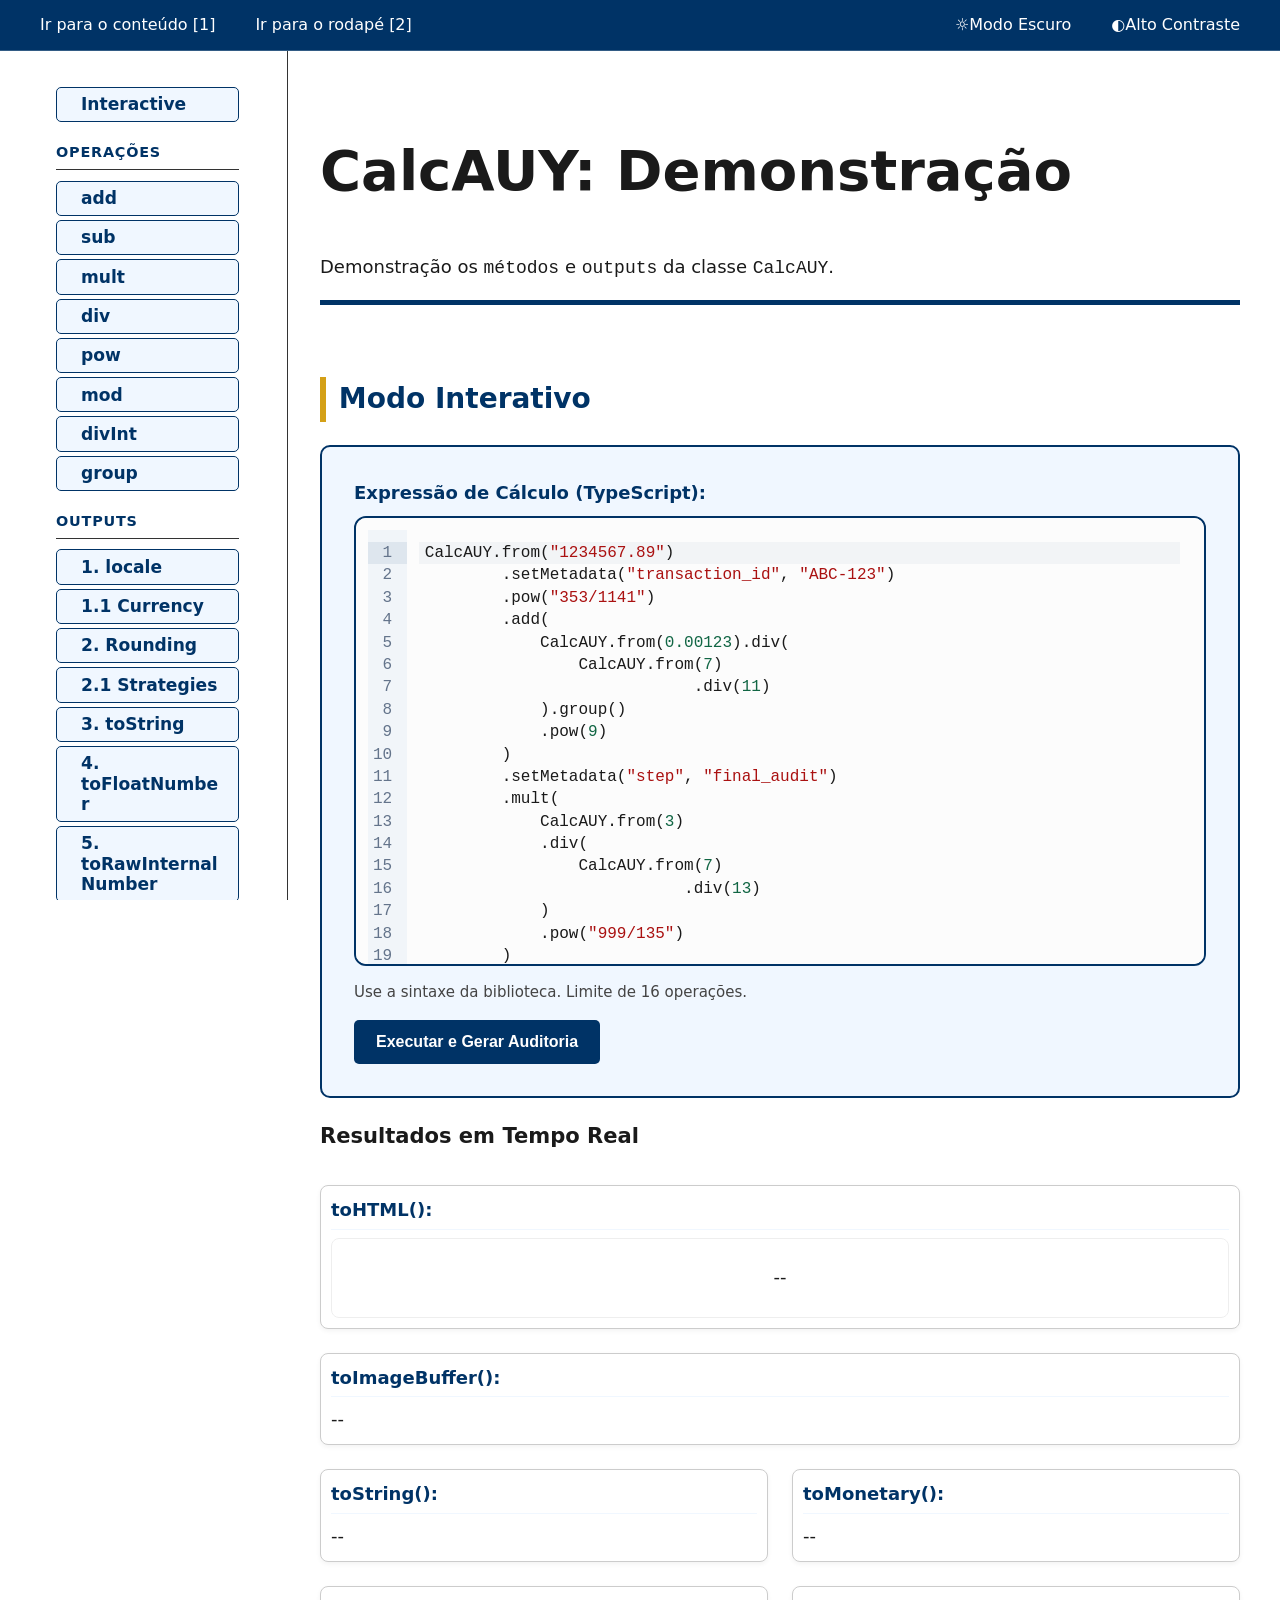
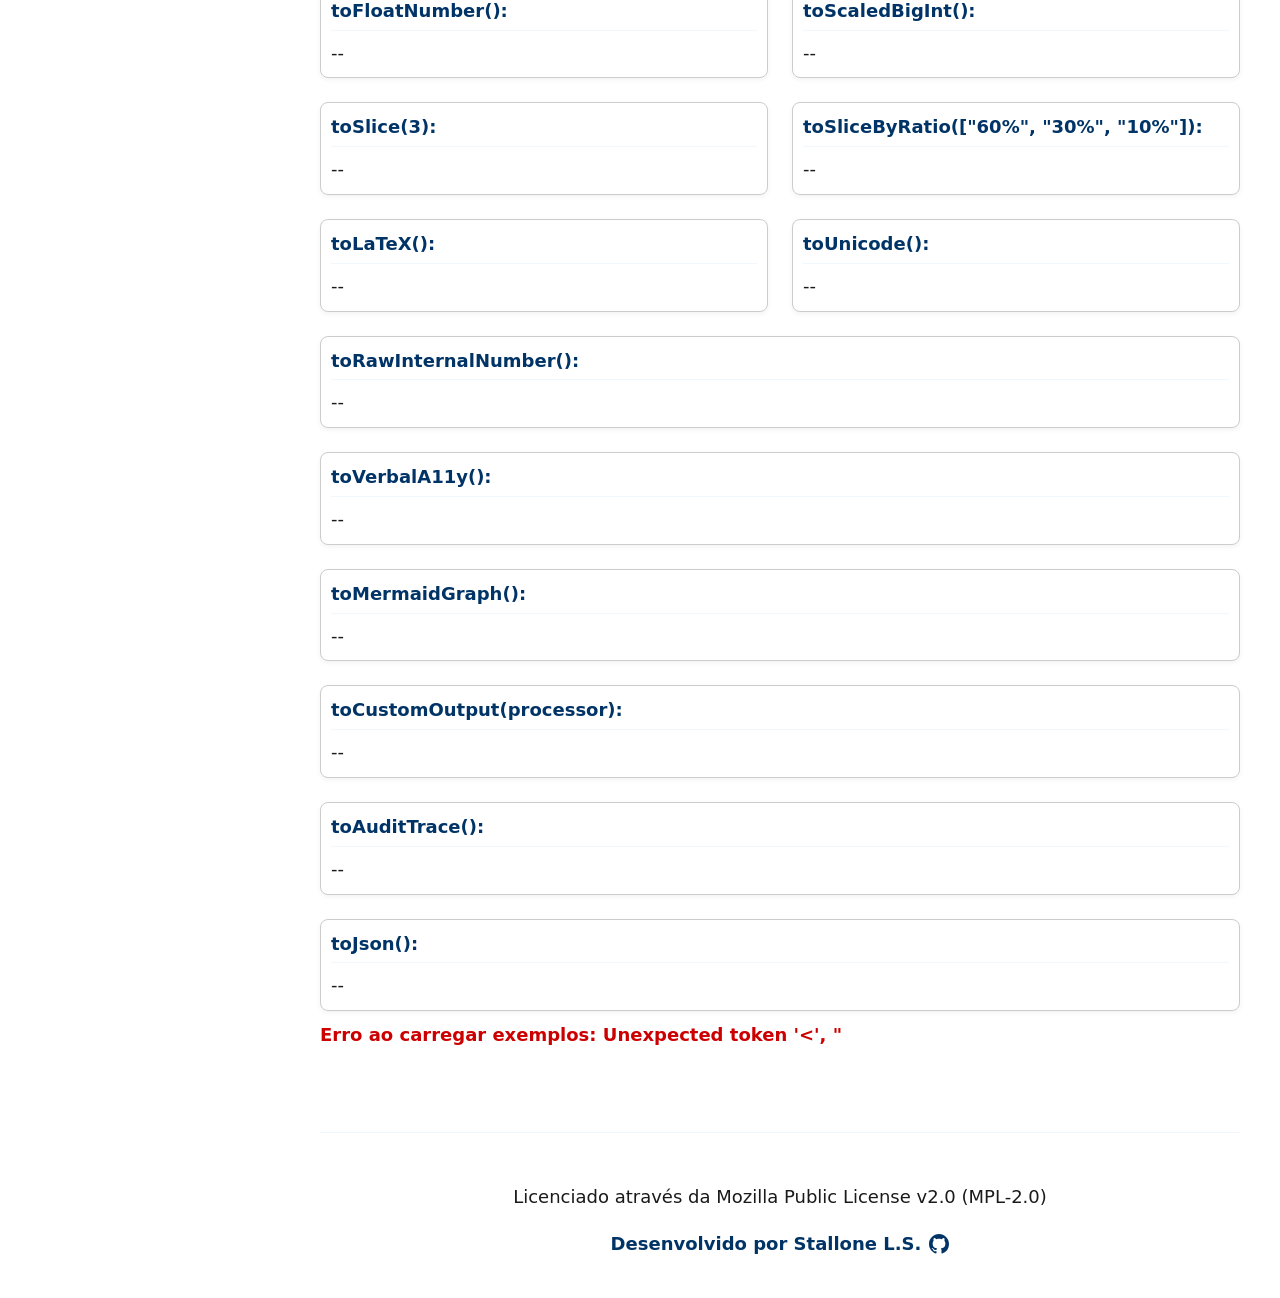
==== commit 4afe43fc: "UPDATE: Demo Signed-off-by: stallone <stallone.developer@gmail.com>" ====
--- a/demo/index.html
+++ b/demo/index.html
@@ -185,6 +185,12 @@
                                 <span class="val">--</span>
                             </div>
 
+                            <!-- 8.1 Visual Audit (Linha Isolada) -->
+                            <div class="output-item full-width" data-type="toMermaidGraph">
+                                <strong>toMermaidGraph():</strong>
+                                <div class="val">--</div>
+                            </div>
+
                             <!-- 9. Custom Output (Linha Isolada) -->
                             <div class="output-item full-width" data-type="toCustomOutput">
                                 <strong>toCustomOutput(processor):</strong>
